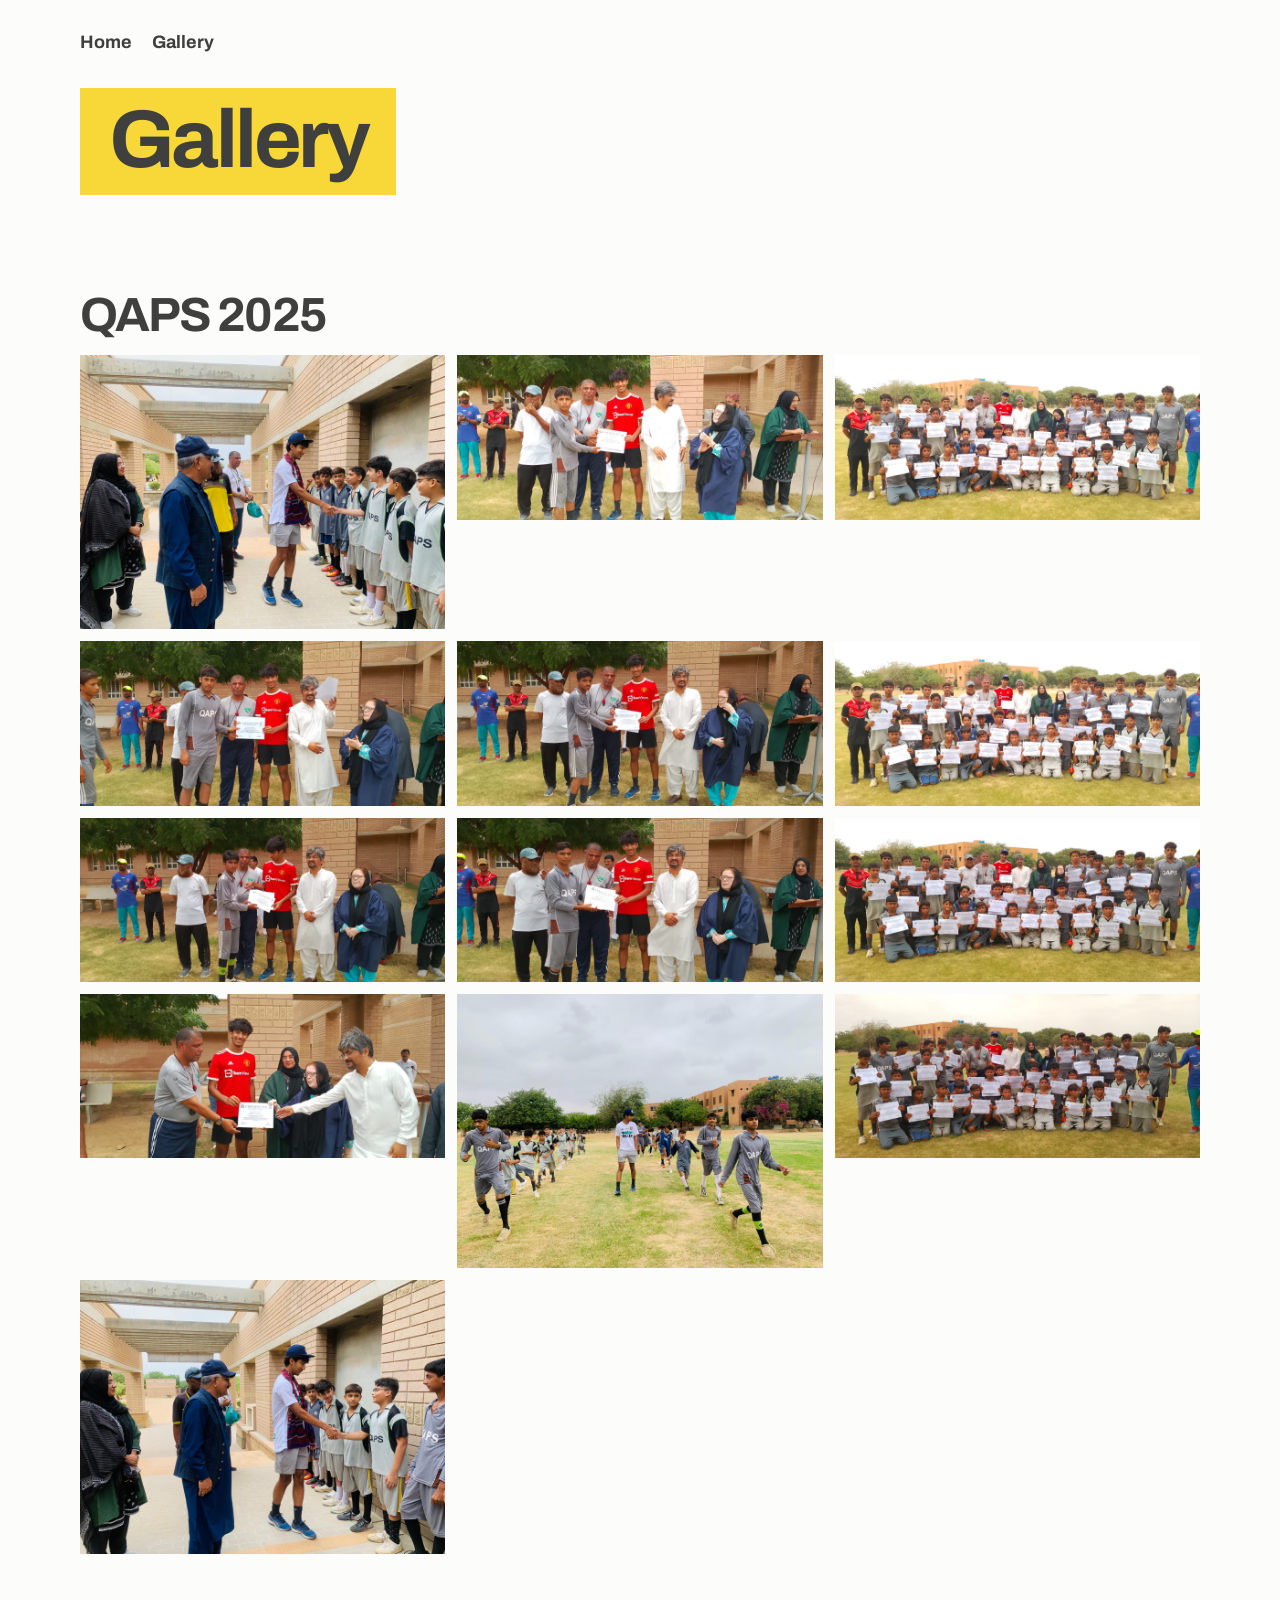
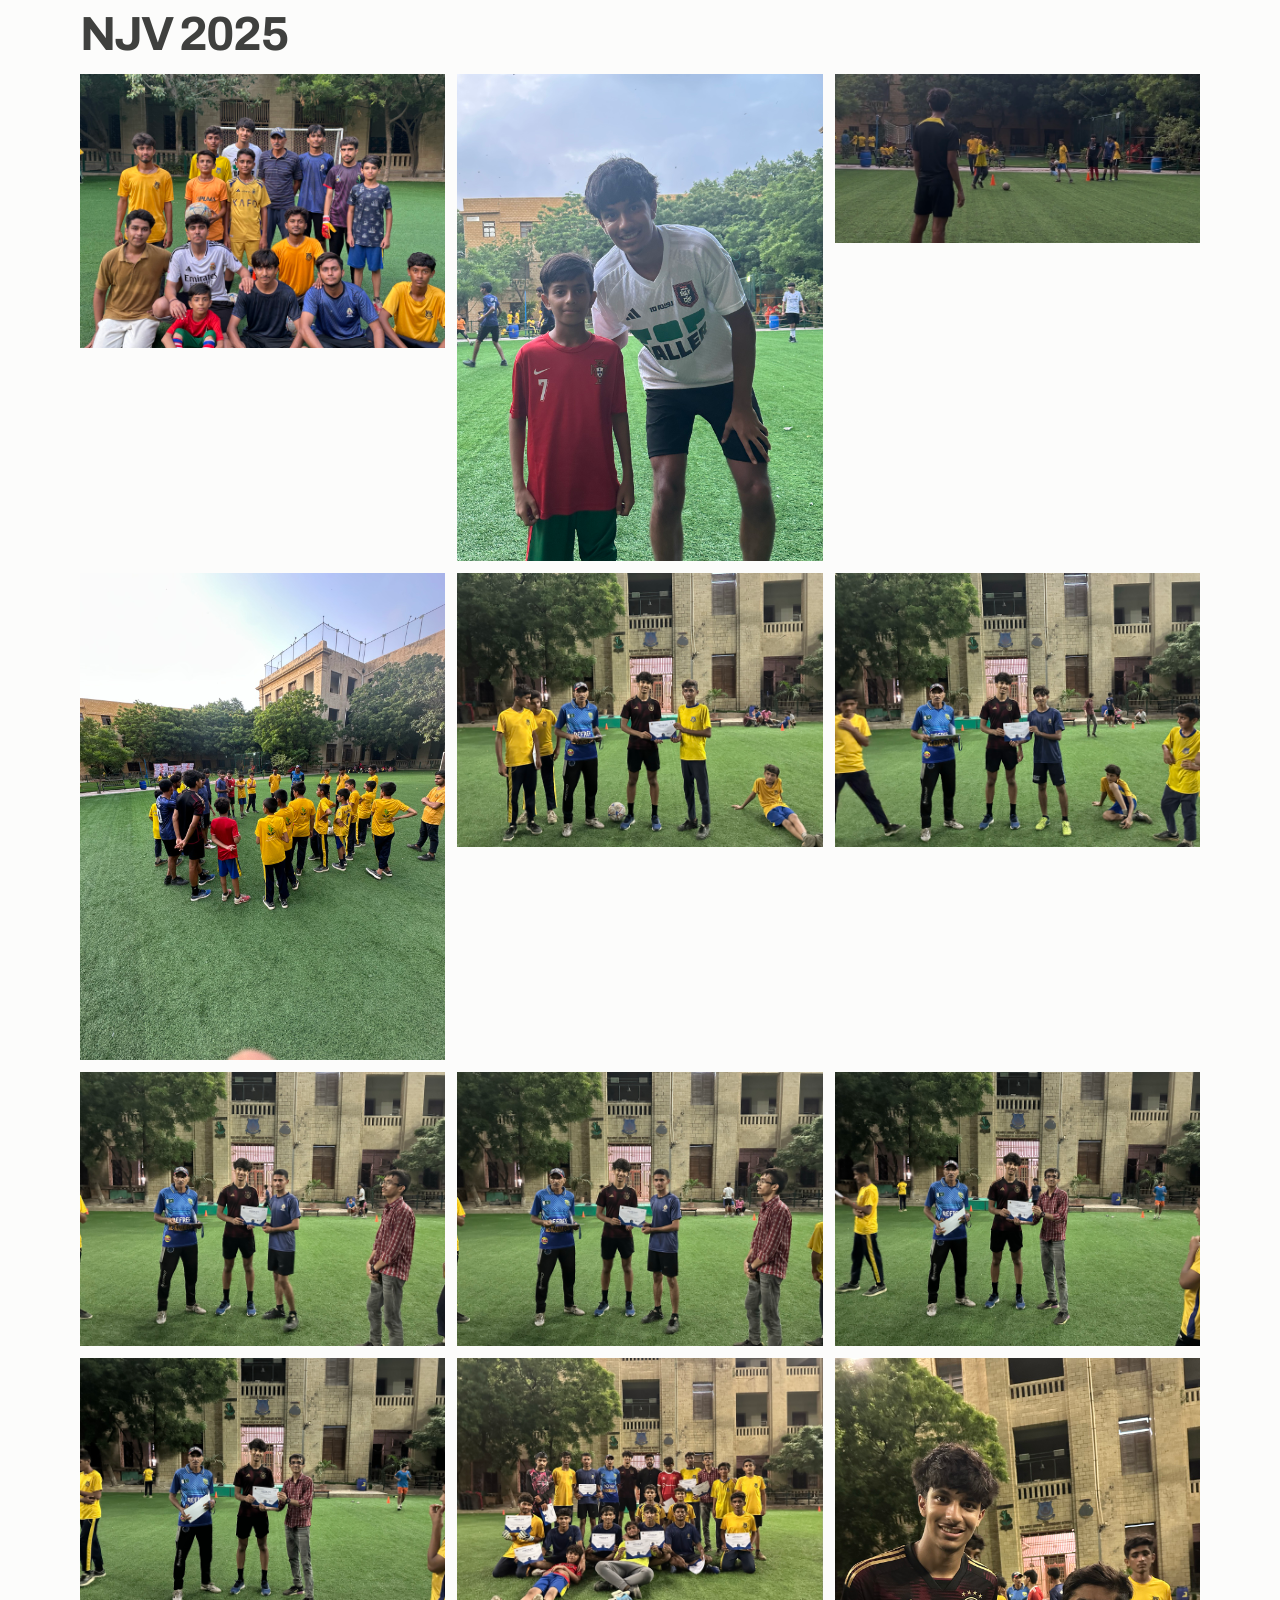
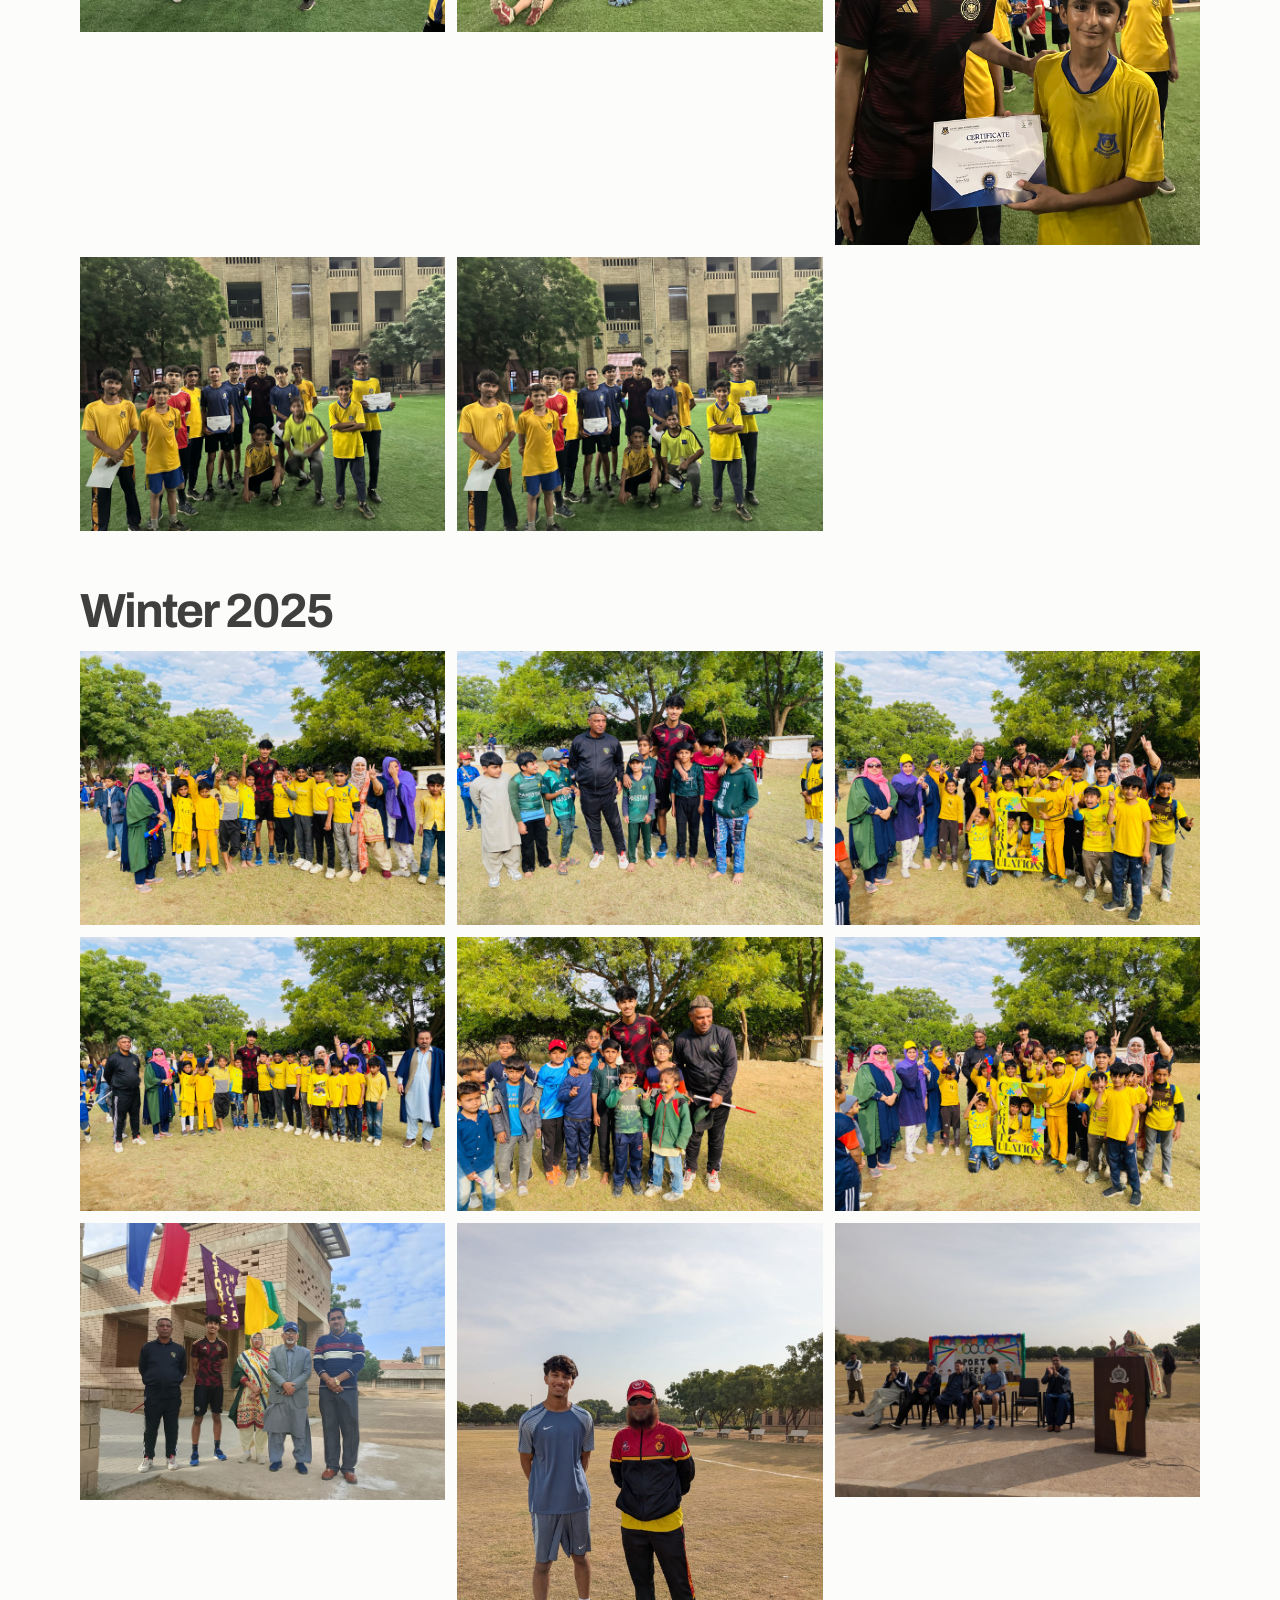
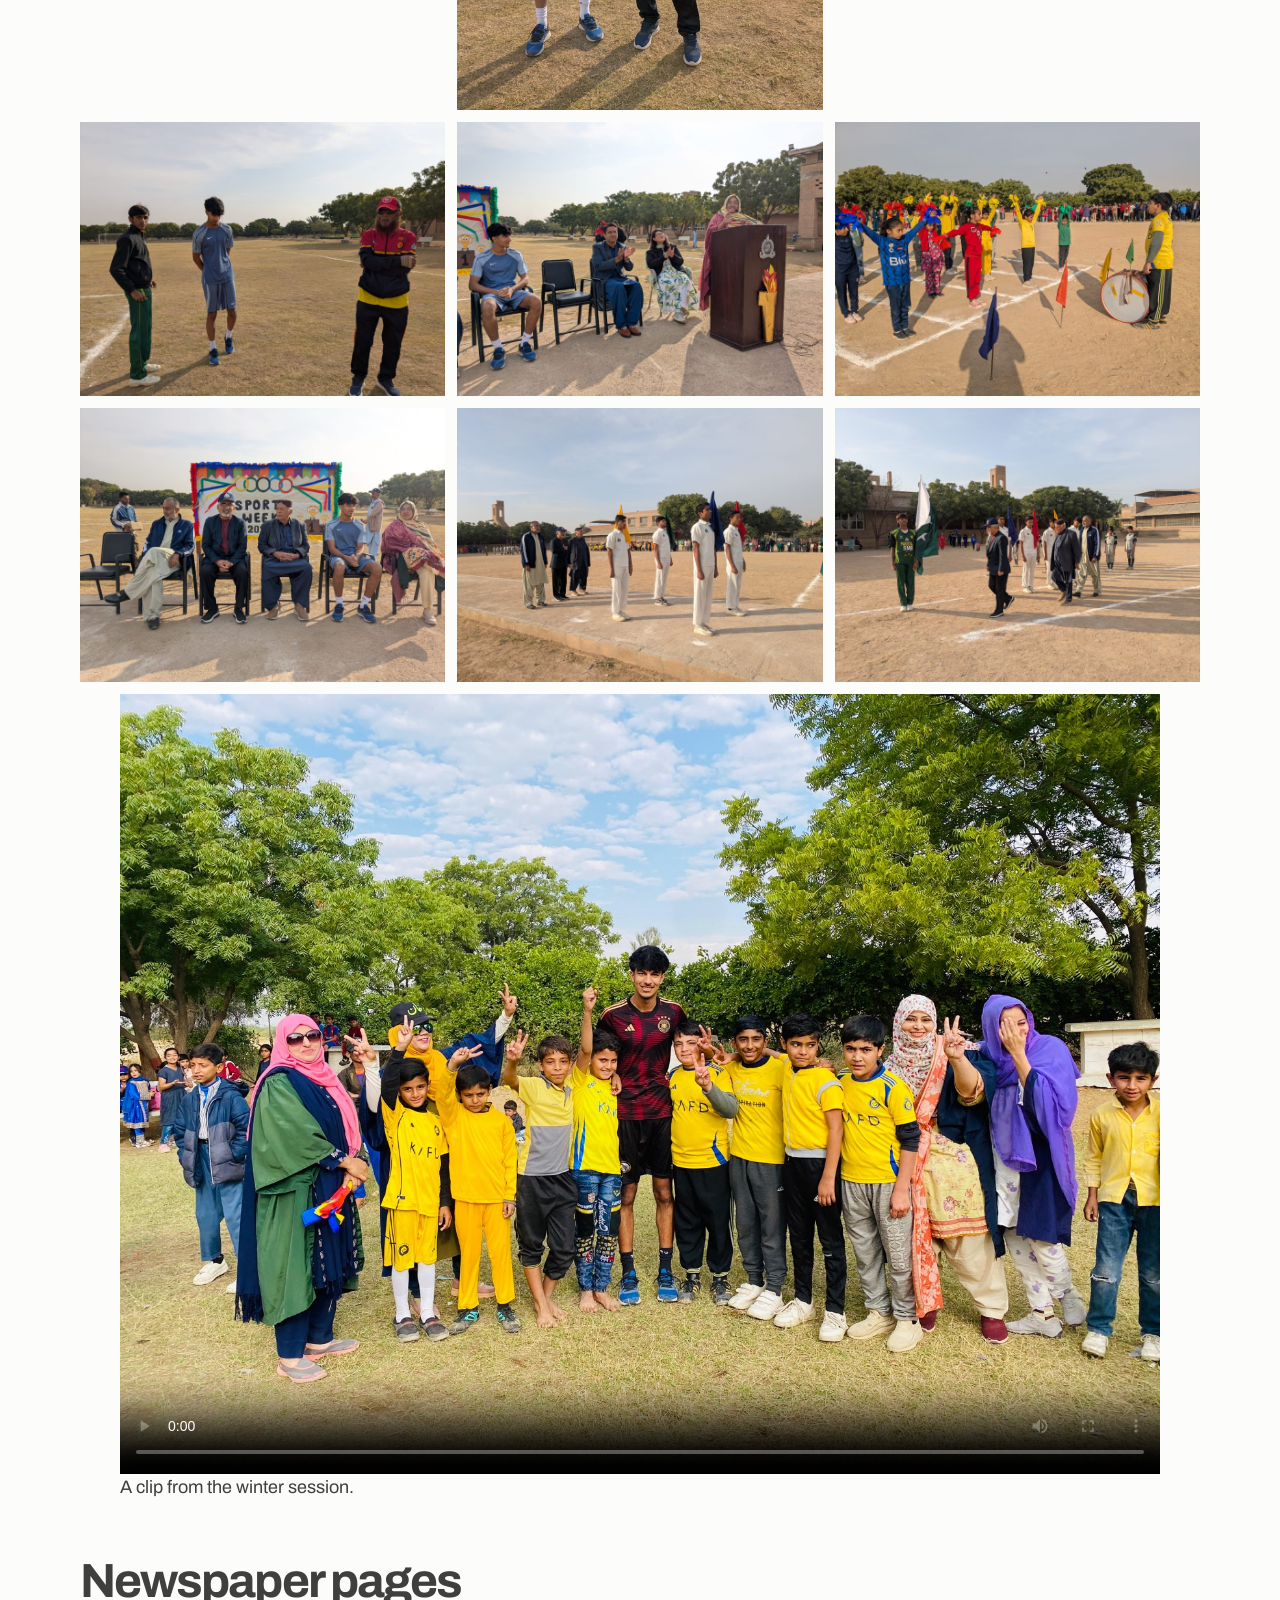
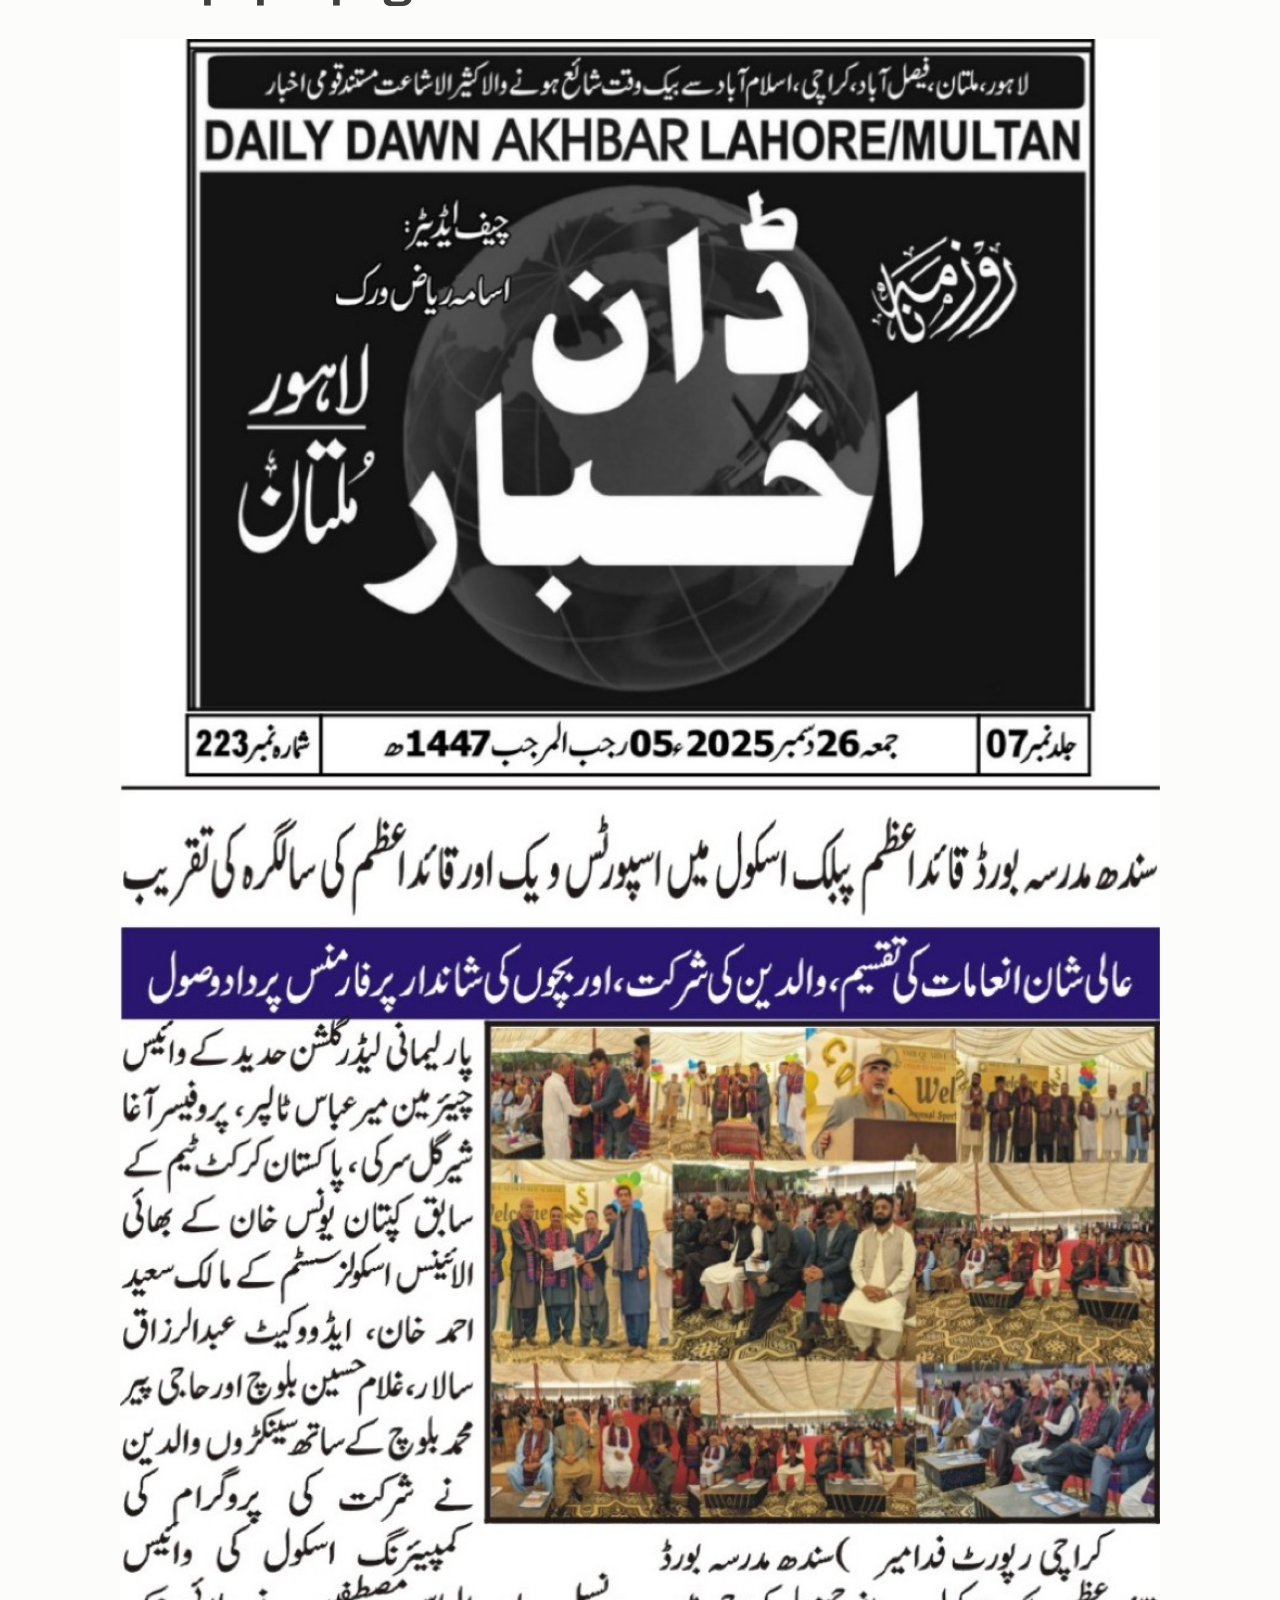
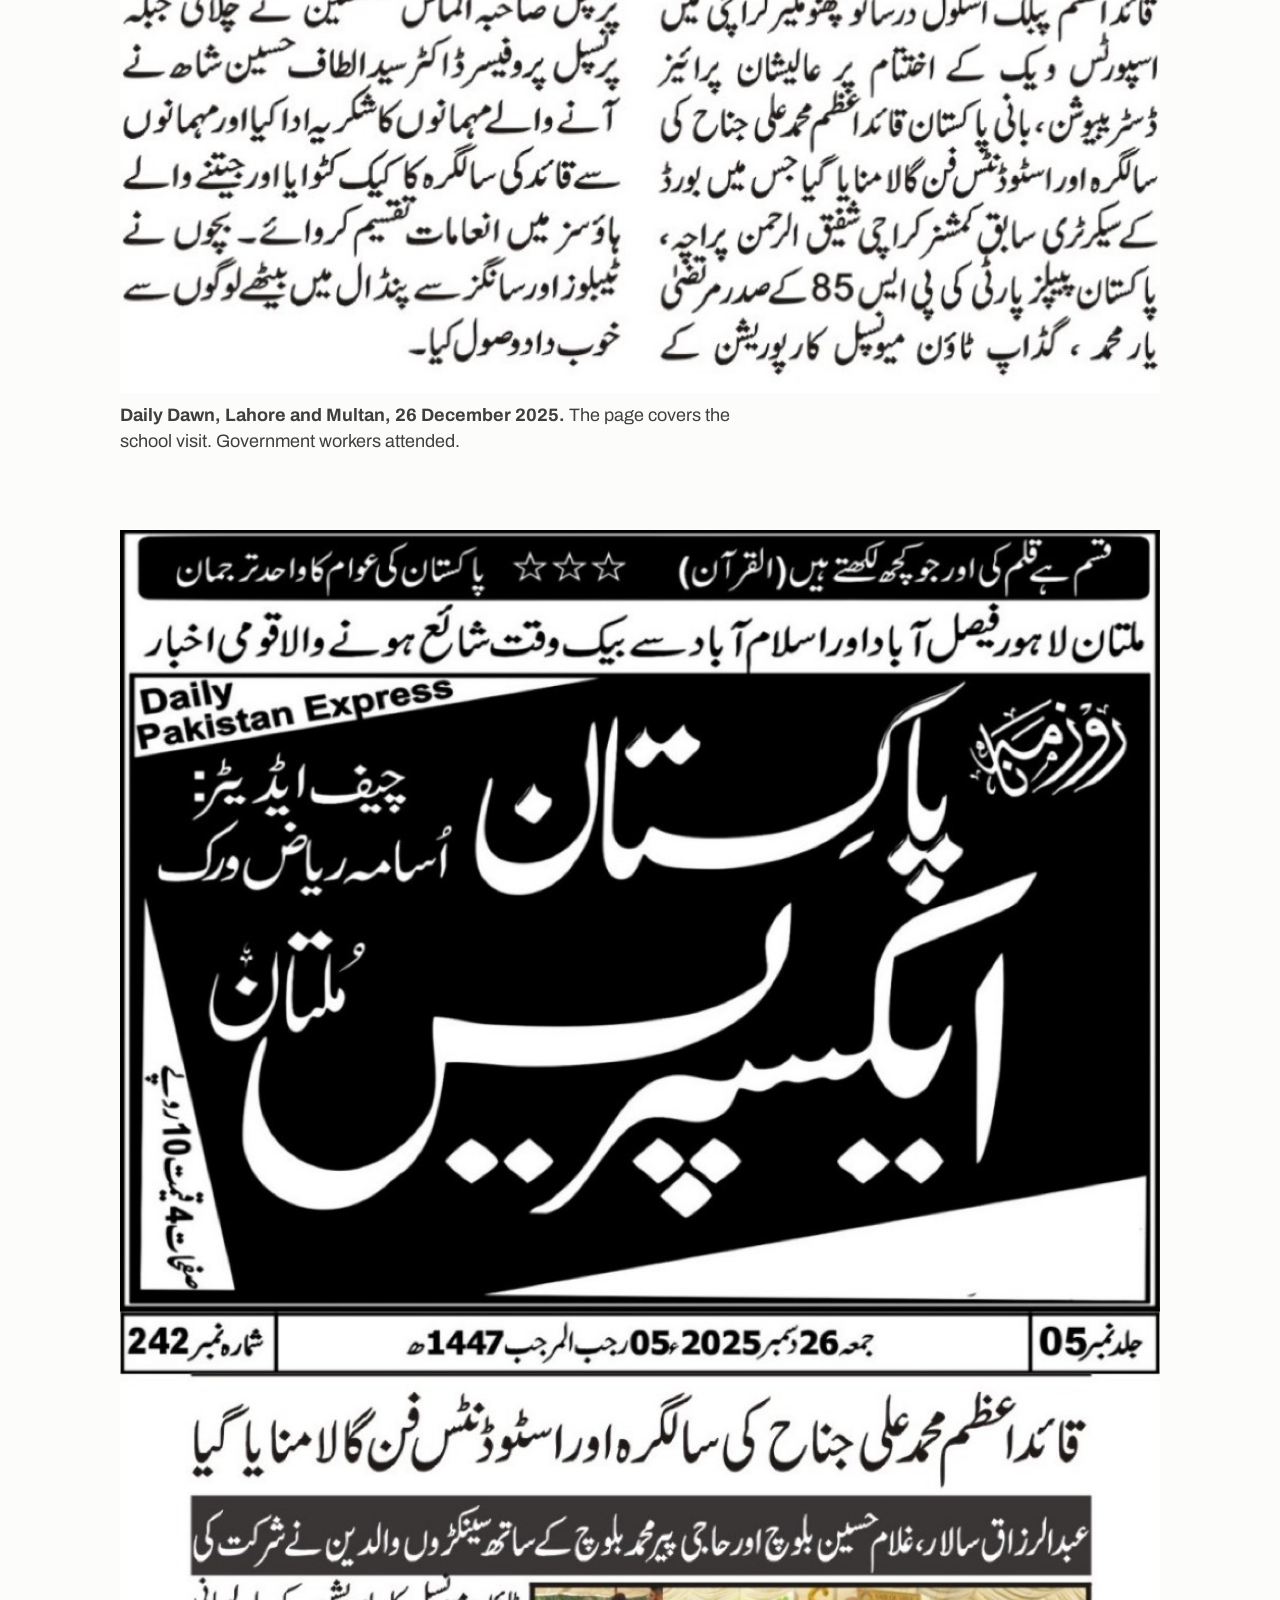
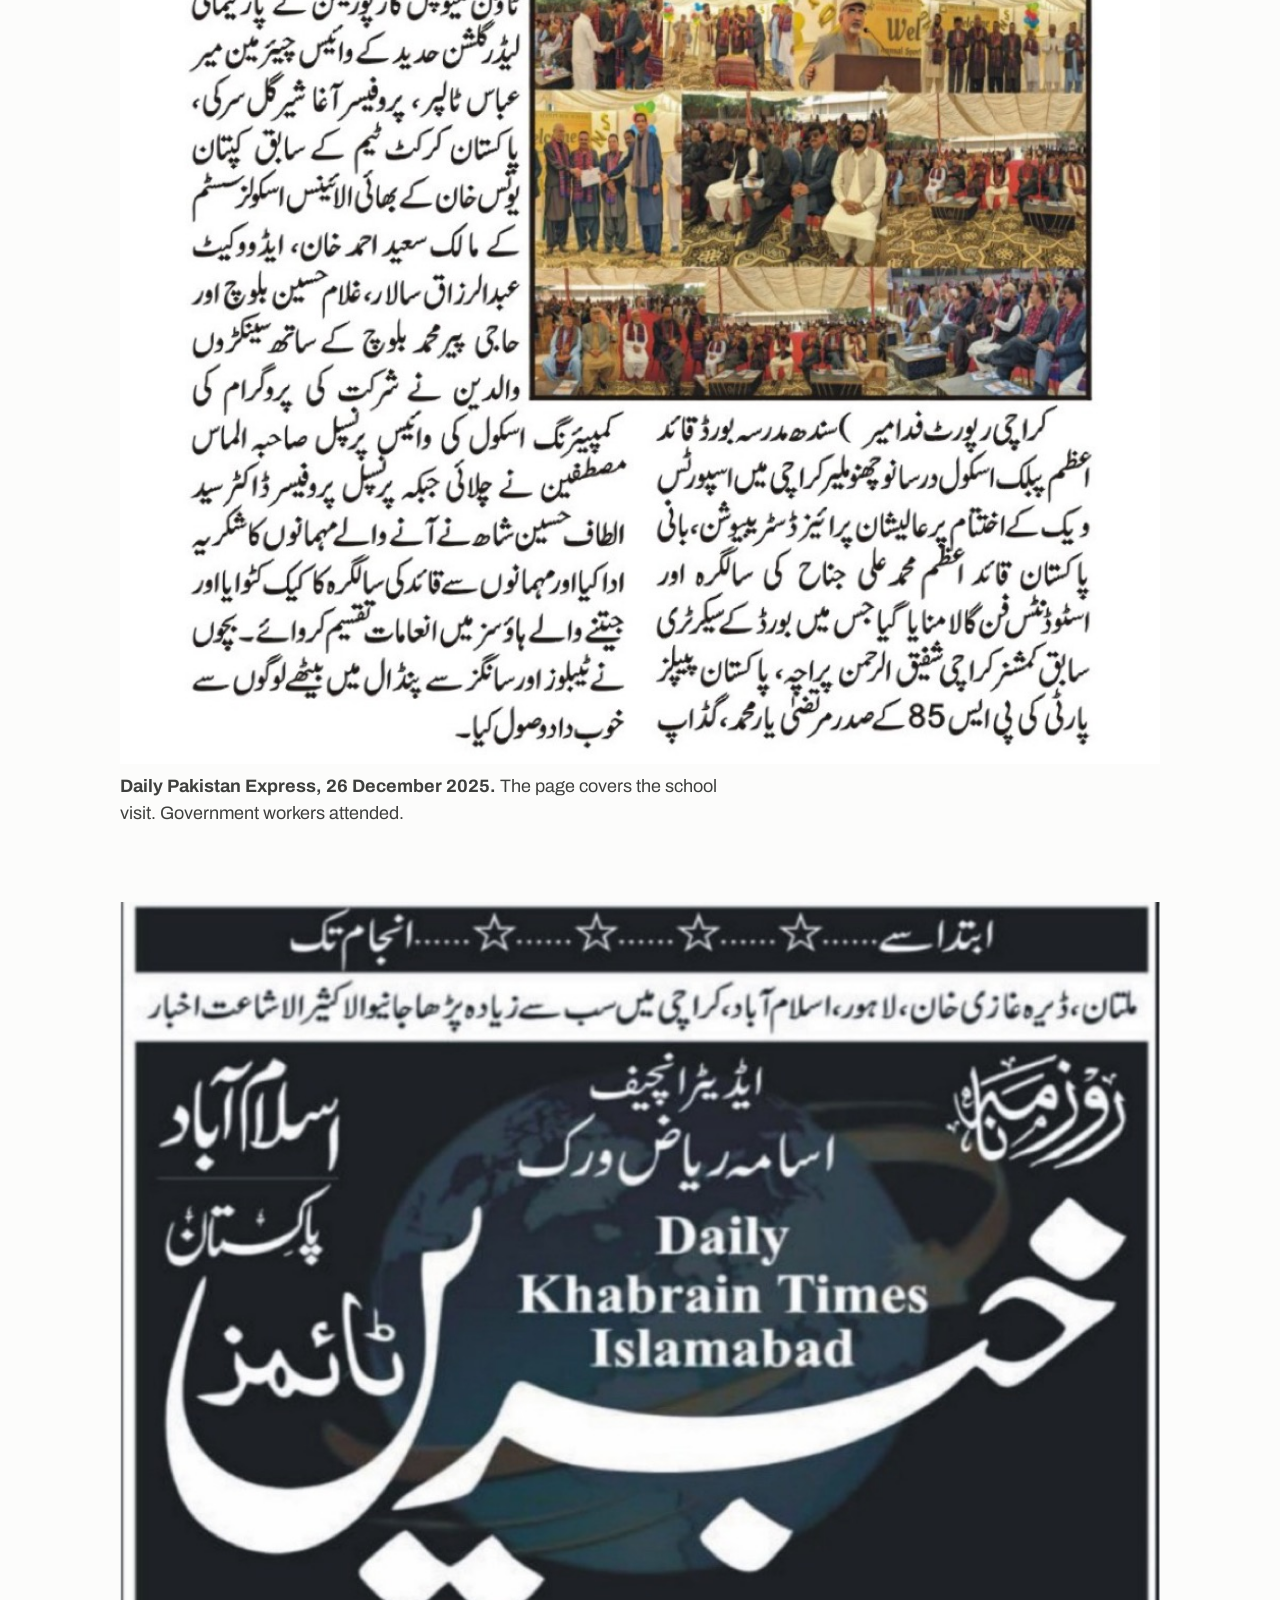
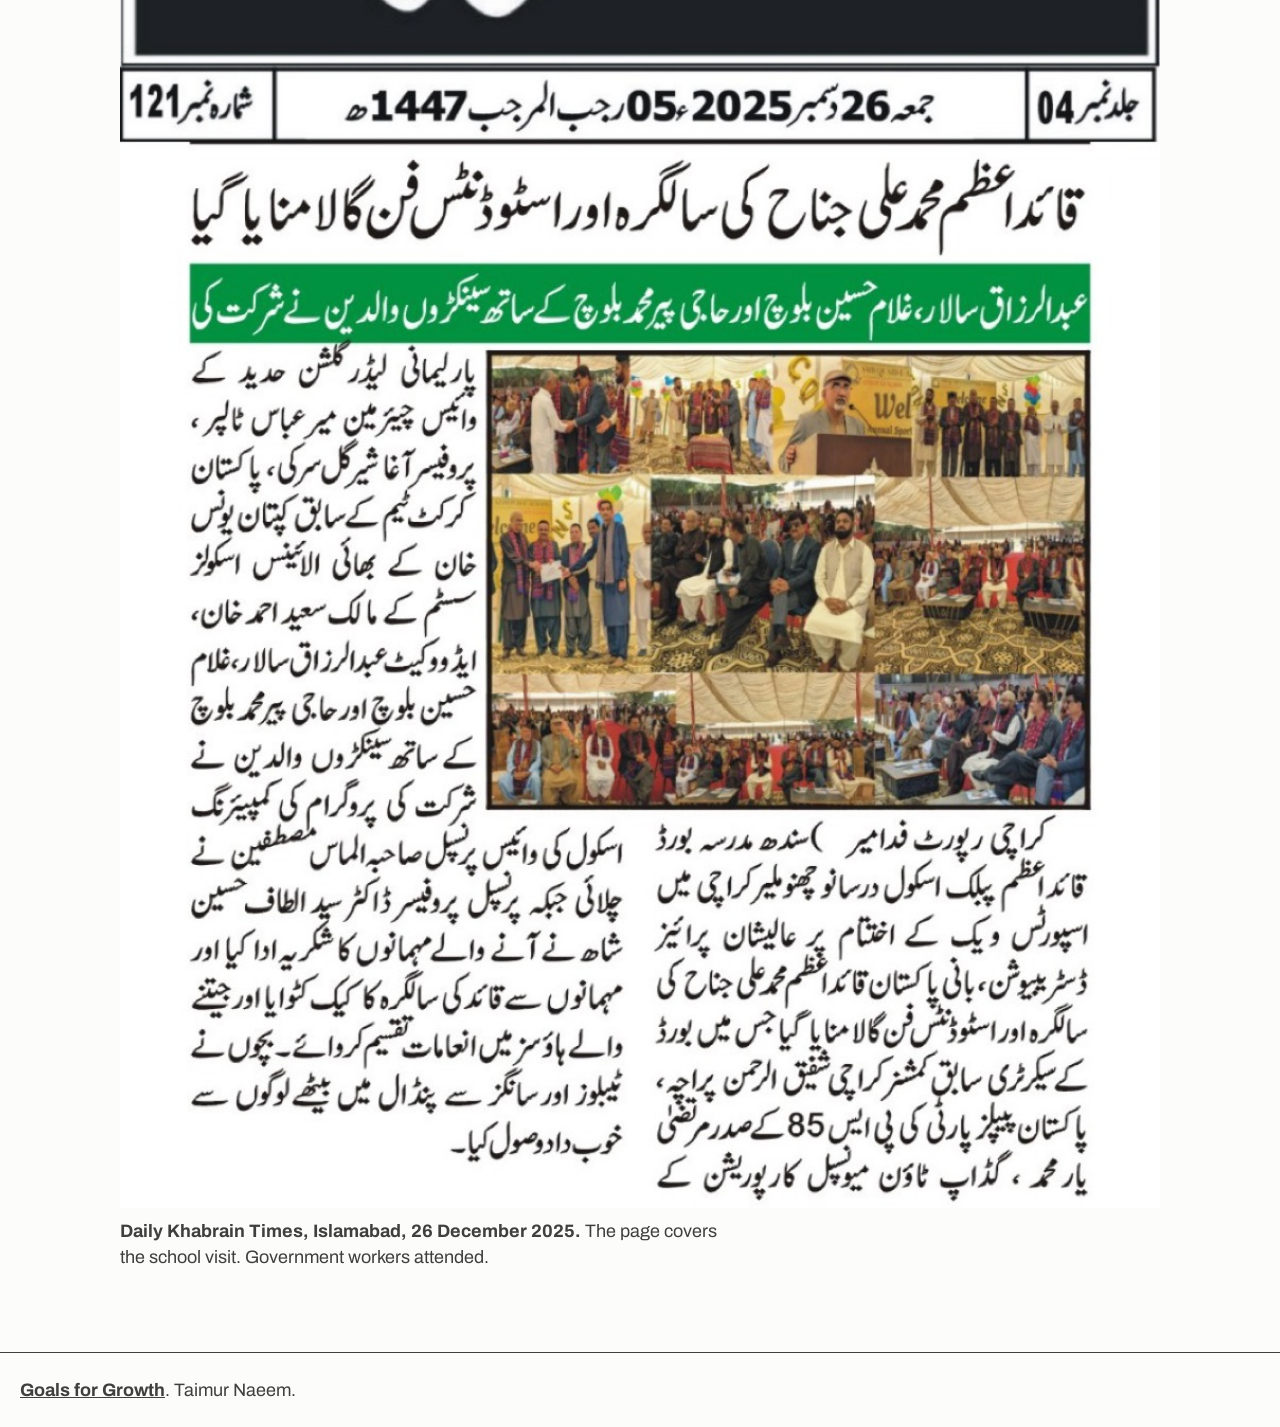
==== gallery/index.html @ 6f0dae23 "show the school weeks and the newspaper pages Co-authored-by: Cursor <cursoragent@cursor.com>" ====
<!DOCTYPE html>
<html lang="en">
<head>
  <meta charset="utf-8">
  <meta name="viewport" content="width=device-width, initial-scale=1, viewport-fit=cover">
  <title>School week photos | Goals for Growth</title>
  <meta name="description" content="Photos from Goals for Growth at QAPS, NJV, and the winter 2025 sessions, plus the Dawn, Express, and Khabrain Times pages.">
  <link rel="canonical" href="https://goalsforgrowth.site/gallery">
  <meta name="robots" content="max-image-preview:large, max-snippet:-1">
  <meta property="og:title" content="School week photos | Goals for Growth">
  <meta property="og:description" content="Photos from Goals for Growth at QAPS, NJV, and the winter 2025 sessions, plus the Dawn, Express, and Khabrain Times pages.">
  <meta property="og:url" content="https://goalsforgrowth.site/gallery">
  <meta property="og:type" content="website">
  <meta property="og:image" content="https://goalsforgrowth.site/media/og.jpg">
  <meta property="og:image:width" content="1200">
  <meta property="og:image:height" content="630">
  <meta name="twitter:card" content="summary_large_image">
  <meta name="twitter:title" content="School week photos | Goals for Growth">
  <meta name="twitter:description" content="Photos from Goals for Growth at QAPS, NJV, and the winter 2025 sessions, plus the Dawn, Express, and Khabrain Times pages.">
  <meta name="twitter:image" content="https://goalsforgrowth.site/media/og.jpg">
  <link rel="icon" href="/favicon.ico" sizes="32x32">
  <link rel="apple-touch-icon" href="/apple-touch-icon.png">
  <link rel="preload" href="/fonts/archivo-700.woff2" as="font" type="font/woff2" crossorigin>
  <link rel="stylesheet" href="/css/site.css">
  <script type="application/ld+json">
  {
    "@context": "https://schema.org",
    "@graph": [
      {
        "@type": "WebSite",
        "@id": "https://goalsforgrowth.site/#website",
        "name": "Goals for Growth",
        "alternateName": ["GFG", "Goals for Growth football"],
        "url": "https://goalsforgrowth.site/",
        "description": "Goals for Growth is Taimur Naeem's football weeks for children aged 8 to 12 in two public schools, with 300+ kids coached and newspaper coverage."
      },
      {
        "@type": "WebPage",
        "@id": "https://goalsforgrowth.site/gallery#page",
        "url": "https://goalsforgrowth.site/gallery",
        "name": "School week photos | Goals for Growth",
        "description": "Photos from Goals for Growth at QAPS, NJV, and the winter 2025 sessions, plus the Dawn, Express, and Khabrain Times pages.",
        "isPartOf": { "@id": "https://goalsforgrowth.site/#website" }
      },
      {
        "@type": "BreadcrumbList",
        "itemListElement": [
          { "@type": "ListItem", "position": 1, "name": "Goals for Growth", "item": "https://goalsforgrowth.site/" },
          { "@type": "ListItem", "position": 2, "name": "School week photos", "item": "https://goalsforgrowth.site/gallery" }
        ]
      }
    ]
  }
  </script>
</head>
<body>
  <main class="page">
    <nav class="page-nav" aria-label="Pages">
      <a href="/">Home</a>
      <a href="/gallery">Gallery</a>
    </nav>
    <h1 class="display">Gallery</h1>
    <section class="group">
      <h2>QAPS 2025</h2>
      <ul class="shots">
        <li><a href="/media/qaps/qaps-01.jpg"><img src="/media/qaps/qaps-01.jpg" width="1600" height="1200" alt="QAPS students during the 2025 football week."></a></li>
<li><a href="/media/qaps/qaps-02.jpg"><img src="/media/qaps/qaps-02.jpg" width="1600" height="720" alt="QAPS students during the 2025 football week."></a></li>
<li><a href="/media/qaps/qaps-03.jpg"><img src="/media/qaps/qaps-03.jpg" width="1600" height="720" alt="QAPS students during the 2025 football week."></a></li>
<li><a href="/media/qaps/qaps-04.jpg"><img src="/media/qaps/qaps-04.jpg" width="1600" height="720" alt="QAPS students during the 2025 football week."></a></li>
<li><a href="/media/qaps/qaps-05.jpg"><img src="/media/qaps/qaps-05.jpg" width="1600" height="720" alt="QAPS students during the 2025 football week."></a></li>
<li><a href="/media/qaps/qaps-06.jpg"><img src="/media/qaps/qaps-06.jpg" width="1600" height="720" alt="QAPS students during the 2025 football week."></a></li>
<li><a href="/media/qaps/qaps-07.jpg"><img src="/media/qaps/qaps-07.jpg" width="1600" height="720" alt="QAPS students during the 2025 football week."></a></li>
<li><a href="/media/qaps/qaps-08.jpg"><img src="/media/qaps/qaps-08.jpg" width="1600" height="720" alt="QAPS students during the 2025 football week."></a></li>
<li><a href="/media/qaps/qaps-09.jpg"><img src="/media/qaps/qaps-09.jpg" width="1600" height="720" alt="QAPS students during the 2025 football week."></a></li>
<li><a href="/media/qaps/qaps-10.jpg"><img src="/media/qaps/qaps-10.jpg" width="1600" height="720" alt="QAPS students during the 2025 football week."></a></li>
<li><a href="/media/qaps/qaps-11.jpg"><img src="/media/qaps/qaps-11.jpg" width="1600" height="1200" alt="QAPS students during the 2025 football week."></a></li>
<li><a href="/media/qaps/qaps-12.jpg"><img src="/media/qaps/qaps-12.jpg" width="1600" height="720" alt="QAPS students during the 2025 football week."></a></li>
<li><a href="/media/qaps/qaps-13.jpg"><img src="/media/qaps/qaps-13.jpg" width="1600" height="1200" alt="QAPS students during the 2025 football week."></a></li>
      </ul>
    </section>
    <section class="group">
      <h2>NJV 2025</h2>
      <ul class="shots">
        <li><a href="/media/njv/njv-01.jpg"><img src="/media/njv/njv-01.jpg" width="1600" height="1200" alt="A drill on the NJV school pitch in 2025."></a></li>
<li><a href="/media/njv/njv-02.jpg"><img src="/media/njv/njv-02.jpg" width="1600" height="1200" alt="A drill on the NJV school pitch in 2025."></a></li>
<li><a href="/media/njv/njv-03.jpg"><img src="/media/njv/njv-03.jpg" width="1600" height="738" alt="A drill on the NJV school pitch in 2025."></a></li>
<li><a href="/media/njv/njv-04.jpg"><img src="/media/njv/njv-04.jpg" width="1600" height="1200" alt="A drill on the NJV school pitch in 2025."></a></li>
<li><a href="/media/njv/njv-05.jpg"><img src="/media/njv/njv-05.jpg" width="1600" height="1200" alt="A drill on the NJV school pitch in 2025."></a></li>
<li><a href="/media/njv/njv-06.jpg"><img src="/media/njv/njv-06.jpg" width="1600" height="1200" alt="A drill on the NJV school pitch in 2025."></a></li>
<li><a href="/media/njv/njv-07.jpg"><img src="/media/njv/njv-07.jpg" width="1600" height="1200" alt="A drill on the NJV school pitch in 2025."></a></li>
<li><a href="/media/njv/njv-08.jpg"><img src="/media/njv/njv-08.jpg" width="1600" height="1200" alt="A drill on the NJV school pitch in 2025."></a></li>
<li><a href="/media/njv/njv-09.jpg"><img src="/media/njv/njv-09.jpg" width="1600" height="1200" alt="A drill on the NJV school pitch in 2025."></a></li>
<li><a href="/media/njv/njv-10.jpg"><img src="/media/njv/njv-10.jpg" width="1600" height="1200" alt="A drill on the NJV school pitch in 2025."></a></li>
<li><a href="/media/njv/njv-11.jpg"><img src="/media/njv/njv-11.jpg" width="1600" height="1199" alt="A drill on the NJV school pitch in 2025."></a></li>
<li><a href="/media/njv/njv-12.jpg"><img src="/media/njv/njv-12.jpg" width="1600" height="1200" alt="A drill on the NJV school pitch in 2025."></a></li>
<li><a href="/media/njv/njv-13.jpg"><img src="/media/njv/njv-13.jpg" width="1600" height="1200" alt="A drill on the NJV school pitch in 2025."></a></li>
<li><a href="/media/njv/njv-14.jpg"><img src="/media/njv/njv-14.jpg" width="1600" height="1200" alt="A drill on the NJV school pitch in 2025."></a></li>
      </ul>
    </section>
    <section class="group">
      <h2>Winter 2025</h2>
      <ul class="shots">
        <li><a href="/media/winter/winter-01.jpg"><img src="/media/winter/winter-01.jpg" width="1600" height="1200" alt="Children and coaches at the winter 2025 session."></a></li>
<li><a href="/media/winter/winter-02.jpg"><img src="/media/winter/winter-02.jpg" width="1600" height="1200" alt="Children and coaches at the winter 2025 session."></a></li>
<li><a href="/media/winter/winter-03.jpg"><img src="/media/winter/winter-03.jpg" width="1600" height="1200" alt="Children and coaches at the winter 2025 session."></a></li>
<li><a href="/media/winter/winter-04.jpg"><img src="/media/winter/winter-04.jpg" width="1600" height="1200" alt="Children and coaches at the winter 2025 session."></a></li>
<li><a href="/media/winter/winter-05.jpg"><img src="/media/winter/winter-05.jpg" width="1600" height="1200" alt="Children and coaches at the winter 2025 session."></a></li>
<li><a href="/media/winter/winter-06.jpg"><img src="/media/winter/winter-06.jpg" width="1600" height="1200" alt="Children and coaches at the winter 2025 session."></a></li>
<li><a href="/media/winter/winter-07.jpg"><img src="/media/winter/winter-07.jpg" width="1600" height="1210" alt="Children and coaches at the winter 2025 session."></a></li>
<li><a href="/media/winter/winter-08.jpg"><img src="/media/winter/winter-08.jpg" width="1200" height="1600" alt="Children and coaches at the winter 2025 session."></a></li>
<li><a href="/media/winter/winter-09.jpg"><img src="/media/winter/winter-09.jpg" width="1600" height="1200" alt="Children and coaches at the winter 2025 session."></a></li>
<li><a href="/media/winter/winter-10.jpg"><img src="/media/winter/winter-10.jpg" width="1600" height="1200" alt="Children and coaches at the winter 2025 session."></a></li>
<li><a href="/media/winter/winter-11.jpg"><img src="/media/winter/winter-11.jpg" width="1600" height="1200" alt="Children and coaches at the winter 2025 session."></a></li>
<li><a href="/media/winter/winter-12.jpg"><img src="/media/winter/winter-12.jpg" width="1600" height="1200" alt="Children and coaches at the winter 2025 session."></a></li>
<li><a href="/media/winter/winter-13.jpg"><img src="/media/winter/winter-13.jpg" width="1600" height="1200" alt="Children and coaches at the winter 2025 session."></a></li>
<li><a href="/media/winter/winter-14.jpg"><img src="/media/winter/winter-14.jpg" width="1600" height="1200" alt="Children and coaches at the winter 2025 session."></a></li>
<li><a href="/media/winter/winter-15.jpg"><img src="/media/winter/winter-15.jpg" width="1600" height="1200" alt="Children and coaches at the winter 2025 session."></a></li>
      </ul>
      <figure class="clip">
        <video controls playsinline preload="metadata" width="960" height="720" poster="/media/winter/winter-01.jpg">
          <source src="/media/winter/session.mp4" type="video/mp4">
        </video>
        <figcaption>A clip from the winter session.</figcaption>
      </figure>
    </section>
    <section class="group">
      <h2>Newspaper pages</h2>
      <ul class="press">
        <li>
        <figure>
          <img src="/media/winter/press-dawn.jpg" width="958" height="1800" alt="Daily Dawn, Lahore and Multan, 26 December 2025.">
          <figcaption><strong>Daily Dawn, Lahore and Multan, 26 December 2025.</strong> The page covers the school visit. Government workers attended.</figcaption>
        </figure>
      </li><li>
        <figure>
          <img src="/media/winter/press-express.jpg" width="1021" height="1800" alt="Daily Pakistan Express, 26 December 2025.">
          <figcaption><strong>Daily Pakistan Express, 26 December 2025.</strong> The page covers the school visit. Government workers attended.</figcaption>
        </figure>
      </li><li>
        <figure>
          <img src="/media/winter/press-khabrain.jpg" width="982" height="1800" alt="Daily Khabrain Times, Islamabad, 26 December 2025.">
          <figcaption><strong>Daily Khabrain Times, Islamabad, 26 December 2025.</strong> The page covers the school visit. Government workers attended.</figcaption>
        </figure>
      </li>
      </ul>
    </section>
  </main>
  <footer class="site-foot">
    <p><a href="/">Goals for Growth</a>. Taimur Naeem.</p>
  </footer>
  <script src="/vendor/gsap.min.js"></script>
  <script src="/vendor/ScrollTrigger.min.js"></script>
  <script src="/js/motion.js"></script>
</body>
</html>
---- css/site.css ----
@font-face {
  font-family: Archivo;
  src: url("/fonts/archivo-400.woff2") format("woff2");
  font-weight: 400;
  font-style: normal;
  font-display: swap;
}

@font-face {
  font-family: Archivo;
  src: url("/fonts/archivo-700.woff2") format("woff2");
  font-weight: 700;
  font-style: normal;
  font-display: swap;
}

:root {
  --green: #4bb84a;
  --red: #cd2813;
  --gold: #f8d838;
  --ink: #3f403e;
  --paper: #fcfcfb;
  color-scheme: light;
}

* { box-sizing: border-box; }

html { scrollbar-color: var(--green) var(--paper); }

body {
  margin: 0;
  background: var(--paper);
  color: var(--ink);
  font-family: Archivo, sans-serif;
  font-size: 1.125rem;
  line-height: 1.45;
}

::selection { background: var(--gold); color: var(--ink); }

:focus-visible {
  outline: 2px solid var(--ink);
  outline-offset: 3px;
}

a { color: inherit; }

@media (hover: hover) and (pointer: fine) {
  a:hover { text-decoration-thickness: 2px; }
  a:active { transform: translateY(1px); }
}

.hero {
  position: relative;
  min-height: 72svh;
  display: grid;
  place-items: end center;
  padding: max(1.5rem, env(safe-area-inset-top)) 1.25rem 8vh;
  background: var(--green);
  overflow: hidden;
}

.hero video {
  position: absolute;
  inset: 0;
  width: 100%;
  height: 100%;
  object-fit: cover;
}

.display {
  position: relative;
  z-index: 1;
  margin: 0;
  max-width: 100%;
  background: var(--gold);
  color: var(--ink);
  font-size: clamp(2.6rem, 6.4vw, 5.25rem);
  font-weight: 700;
  line-height: 0.95;
  letter-spacing: -0.04em;
  text-align: center;
  padding: 0.16em 0.35em 0.2em;
}

.plate {
  width: min(1120px, calc(100% - 2rem));
  margin: 0 auto;
  padding: 2.75rem 0 5rem;
}

.frame {
  position: relative;
  margin: 0 1.5rem;
}

.frame img {
  display: block;
  width: 100%;
  height: auto;
}

.plate-nav {
  position: absolute;
  top: 3.5%;
  left: 3.5%;
  display: flex;
  gap: 1.35rem;
  align-items: center;
  min-height: 44px;
  padding: 0.35rem 1.35rem;
  background: var(--green);
}

.plate-nav a {
  color: var(--ink);
  font-weight: 700;
  font-size: 1.2rem;
  text-decoration: none;
  min-height: 44px;
  display: inline-flex;
  align-items: center;
}

.plate-nav a:hover { text-decoration: underline; text-underline-offset: 0.18em; }

.bar-red {
  position: absolute;
  top: 4.2%;
  right: 3%;
  width: 24%;
  height: 2.35rem;
  background: var(--red);
}

.tick {
  position: absolute;
  display: block;
}

.tick-red {
  left: -14px;
  top: 46%;
  width: 16px;
  height: 16px;
  background: var(--red);
}

.tick-gold {
  left: -16px;
  top: 54%;
  width: 15px;
  height: 68px;
  background: var(--gold);
}

.tick-gold-right {
  right: -14px;
  top: 30%;
  width: 15px;
  height: 56px;
  background: var(--gold);
}

.tick-green {
  right: -20px;
  bottom: 24%;
  width: 58px;
  height: 18px;
  background: var(--green);
}

.plate-title {
  position: absolute;
  left: 3%;
  right: 3%;
  bottom: 6%;
  margin: 0;
  background: var(--gold);
  color: var(--ink);
  font-size: clamp(2.2rem, 5.6vw, 4.75rem);
  font-weight: 700;
  line-height: 0.95;
  letter-spacing: -0.04em;
  text-align: center;
  padding: 0.14em 0.2em 0.18em;
}

.days {
  display: grid;
  grid-template-columns: repeat(5, 1fr);
  gap: 0.85rem;
  list-style: none;
  margin: 1.35rem 0.4rem 0;
  padding: 0;
}

.days li {
  min-height: 64px;
  display: grid;
  place-items: center;
  padding: 0.4rem;
  font-weight: 700;
  font-size: 1.2rem;
  text-align: center;
}

.days .green { background: var(--green); color: var(--ink); }
.days .red { background: var(--red); color: var(--paper); }
.days .gold { background: var(--gold); color: var(--ink); }

.count {
  margin: 1.6rem 0 0;
  text-align: center;
  font-size: 1.2rem;
}

.facts {
  max-width: 62ch;
  margin: 1.25rem auto 0;
  text-align: left;
}

.site-foot {
  padding: 1.5rem 1.25rem max(1.5rem, env(safe-area-inset-bottom));
  border-top: 1px solid var(--ink);
}

.site-foot p { margin: 0; }

.site-foot a { font-weight: 700; }

.page {
  width: min(1120px, calc(100% - 2rem));
  margin: 0 auto;
  padding: max(1.25rem, env(safe-area-inset-top)) 0 4rem;
}

.page-nav {
  display: flex;
  gap: 1.25rem;
  align-items: center;
  min-height: 44px;
  margin-bottom: 1.5rem;
}

.page-nav a {
  font-weight: 700;
  text-decoration: none;
  min-height: 44px;
  display: inline-flex;
  align-items: center;
}

.page .display {
  display: inline-block;
  margin-bottom: 2.5rem;
}

.group { margin-top: 3.5rem; }

.group h2 {
  margin: 0 0 1rem;
  font-size: clamp(2rem, 4vw, 3rem);
  line-height: 1;
  letter-spacing: -0.04em;
}

.shots {
  display: grid;
  grid-template-columns: repeat(3, 1fr);
  gap: 0.75rem;
  list-style: none;
  margin: 0;
  padding: 0;
}

.shots a { display: block; }
.shots img { display: block; width: 100%; height: auto; }

.press { display: grid; gap: 2.5rem; margin: 0; padding: 0; list-style: none; }
.press img { display: block; width: 100%; height: auto; }
.press figcaption { margin-top: 0.6rem; max-width: 62ch; }

.clip {
  margin-top: 0.75rem;
}
.clip video { display: block; width: 100%; height: auto; background: var(--ink); }

@media (max-width: 800px) {
  .days { grid-template-columns: 1fr; }
  .shots { grid-template-columns: 1fr 1fr; }
  .tick-gold, .tick-gold-right { height: 40px; }
  .bar-red { height: 1.6rem; }
  .plate-nav { gap: 0.8rem; padding-inline: 0.8rem; }
}

@media (max-width: 520px) {
  .shots { grid-template-columns: 1fr; }
  .frame { margin-inline: 0.75rem; }
  .tick { display: none; }
}
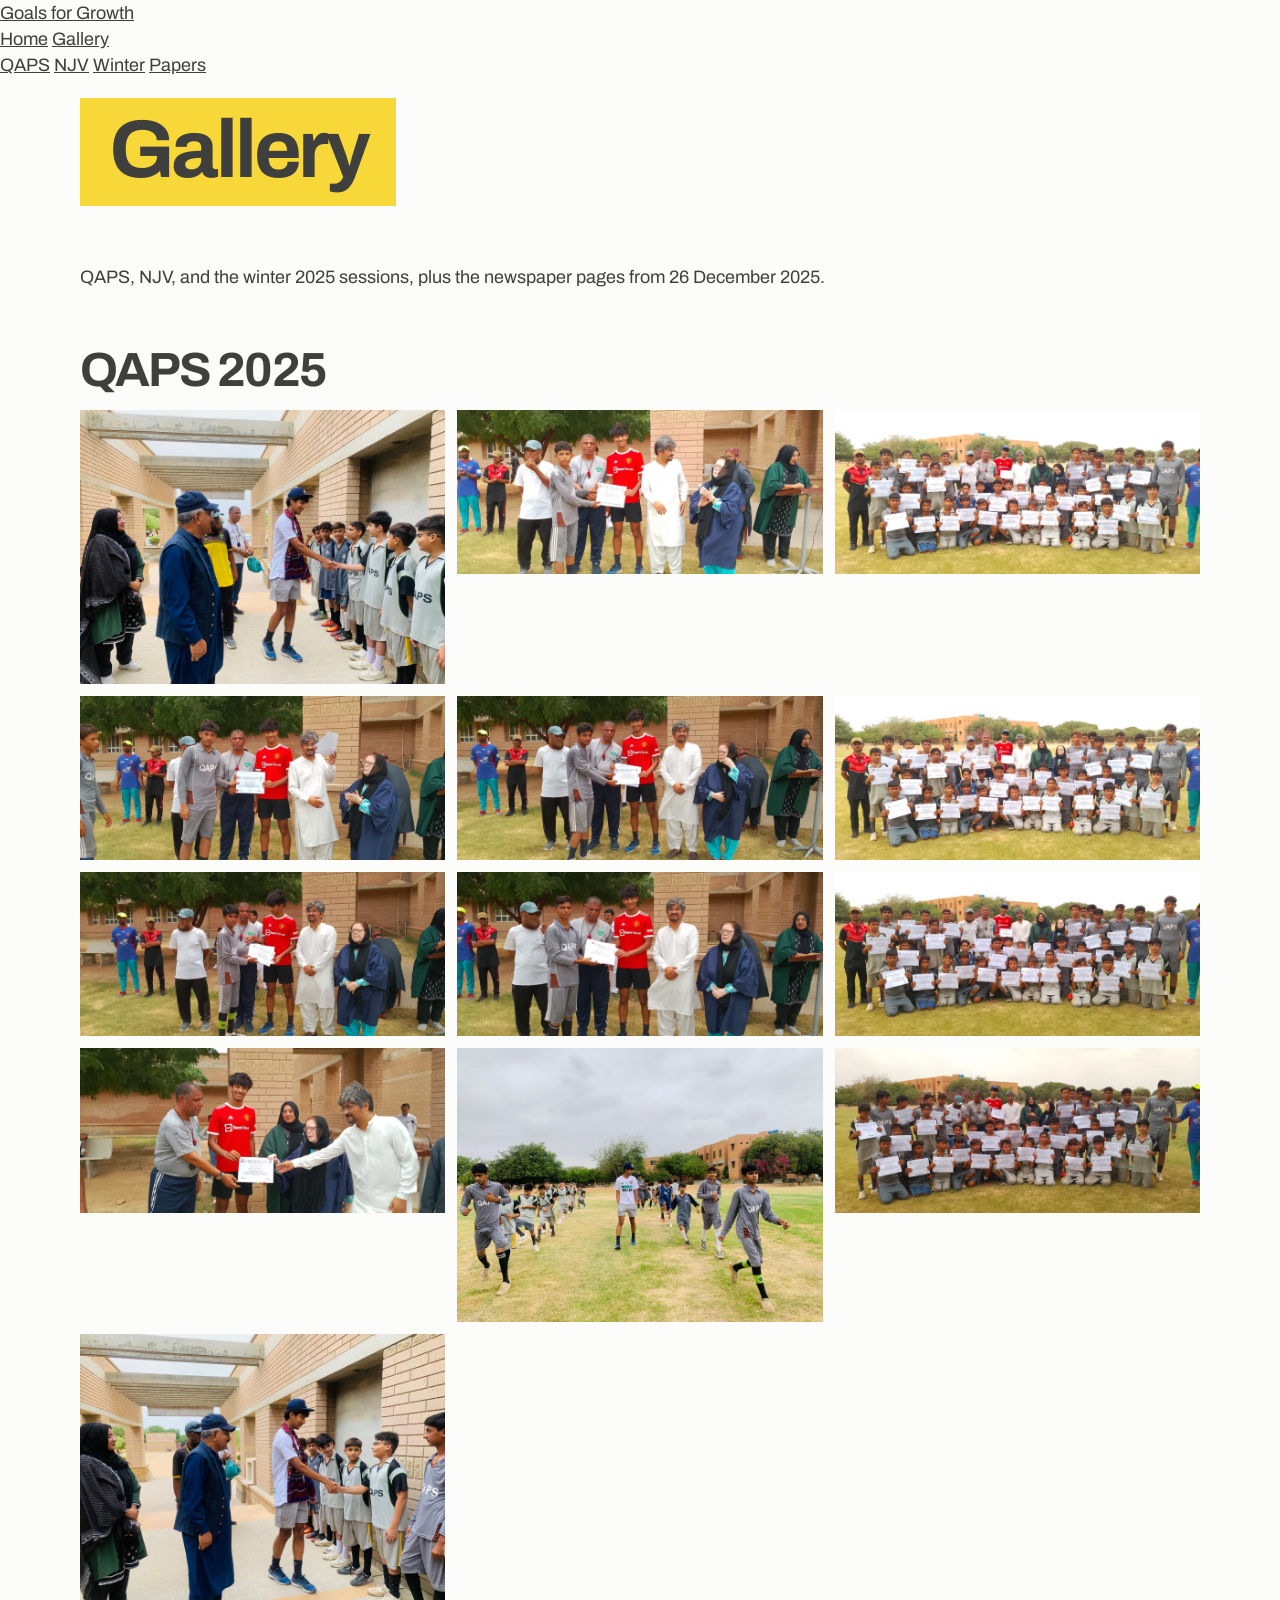
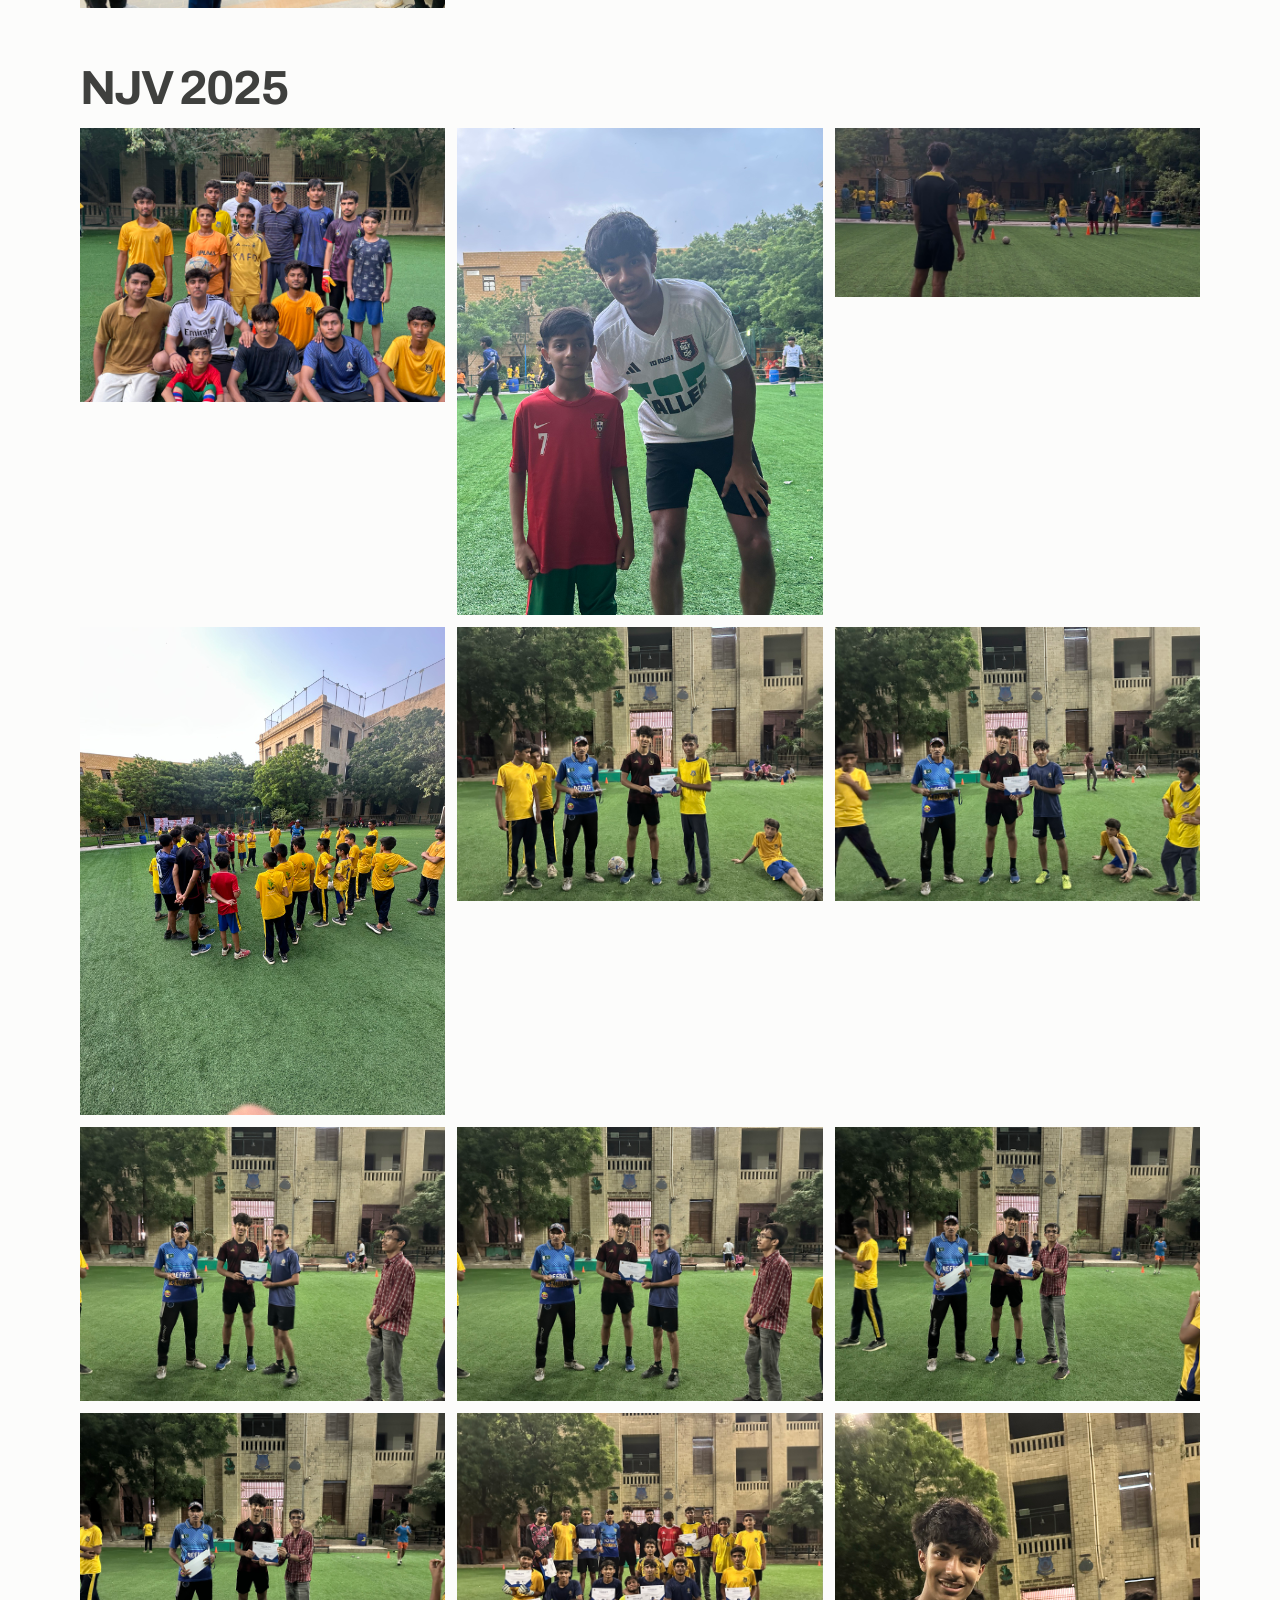
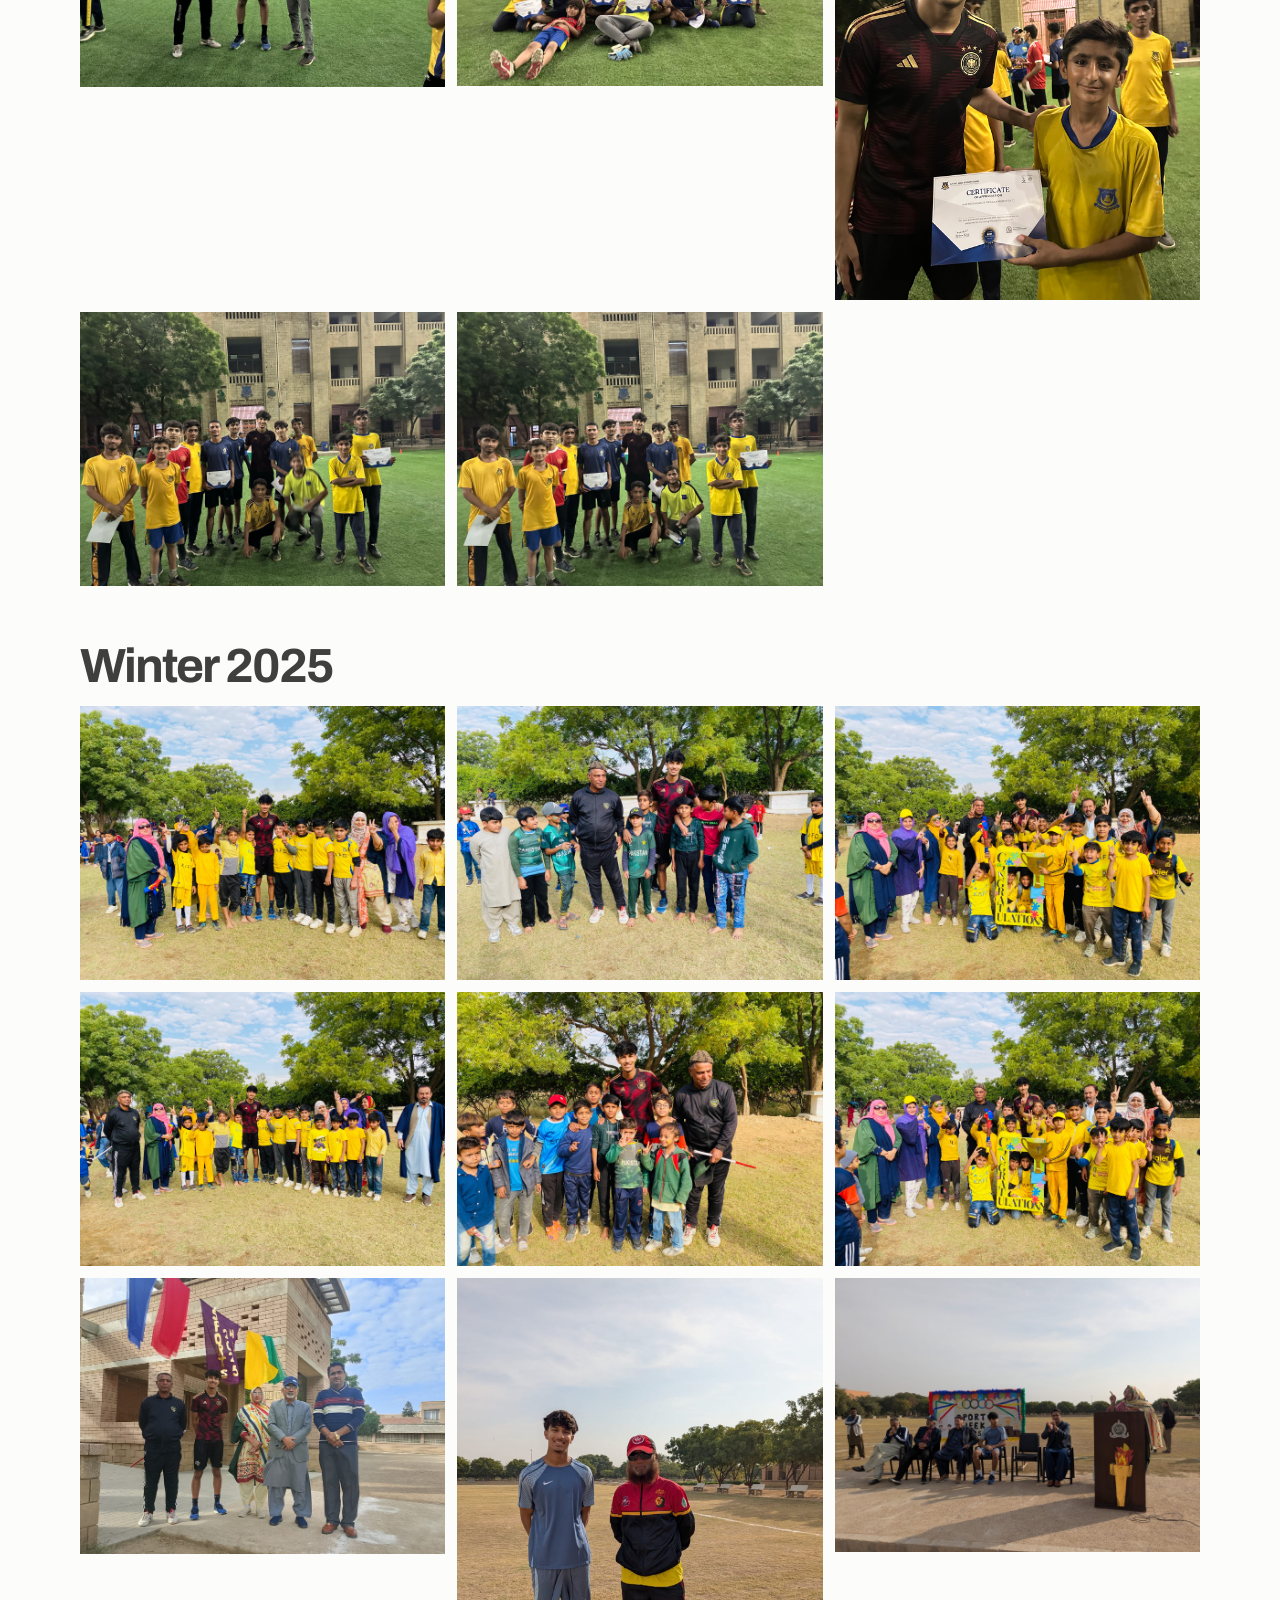
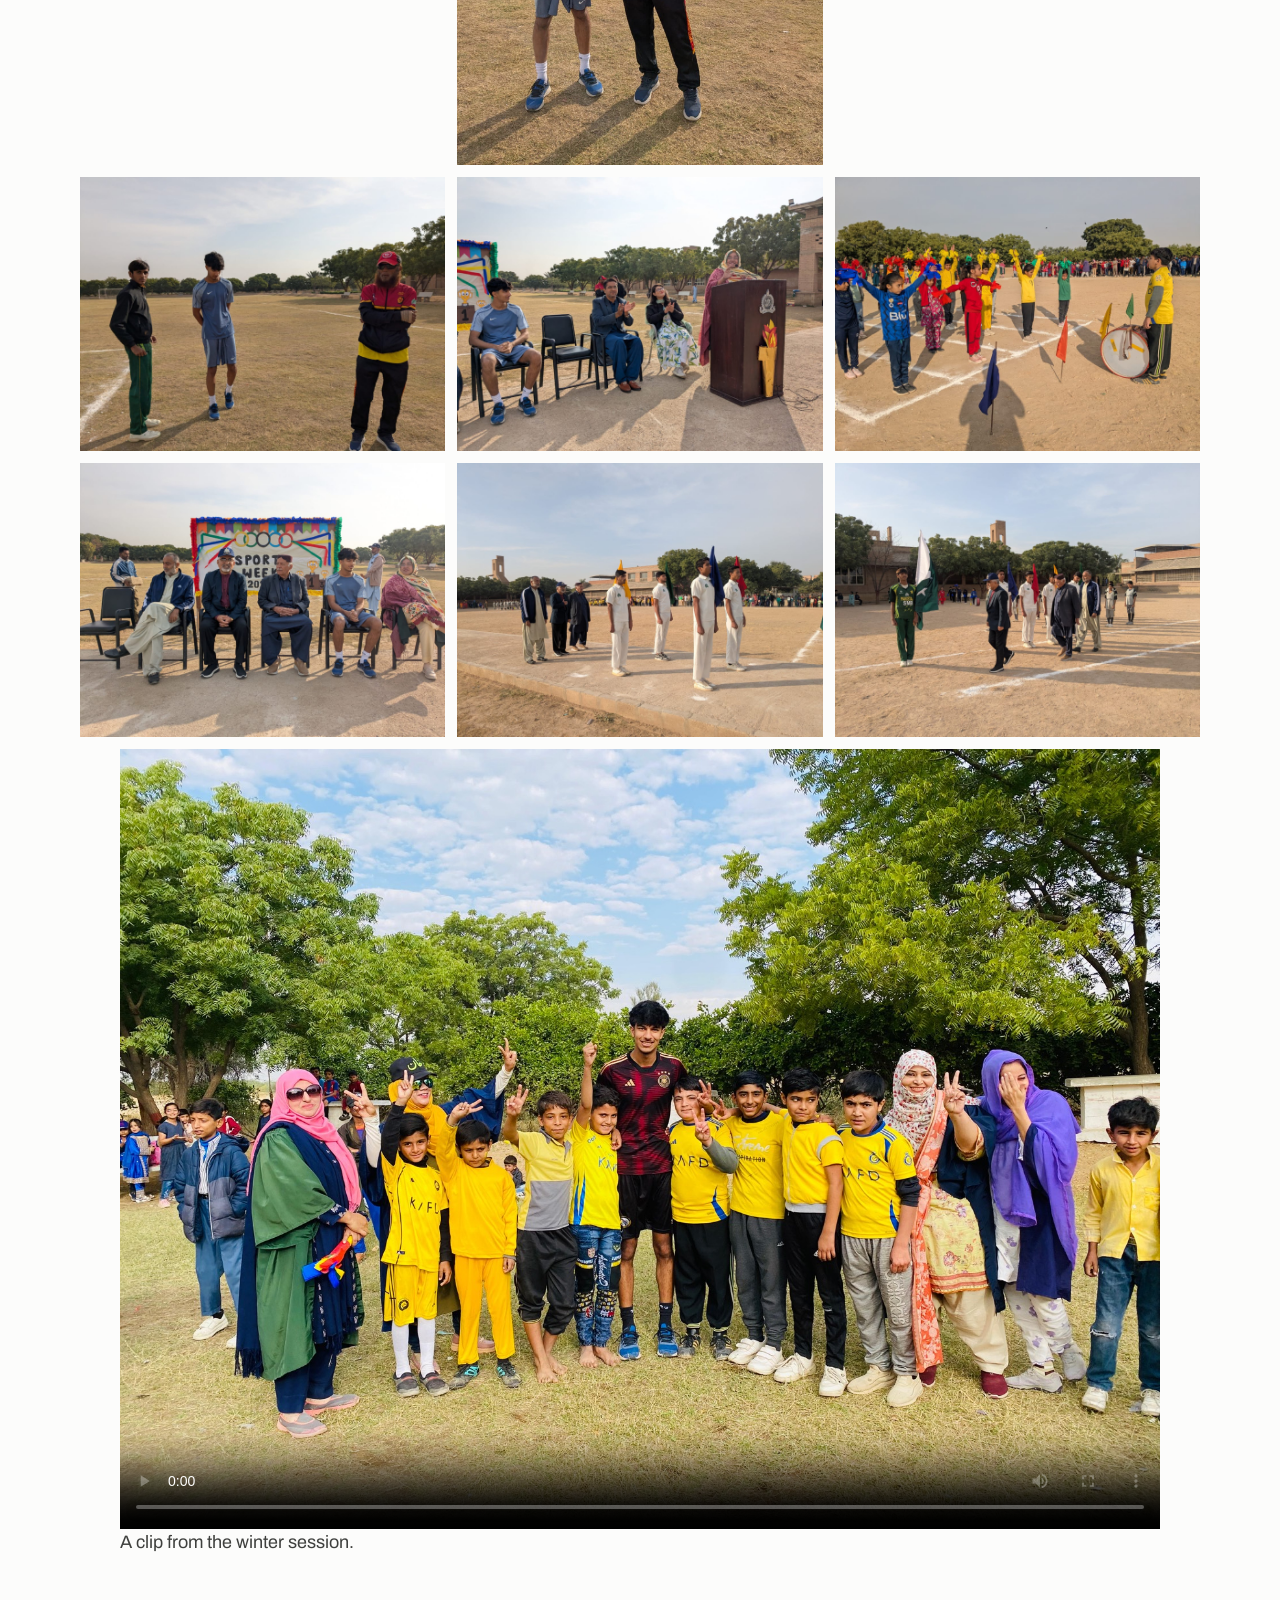
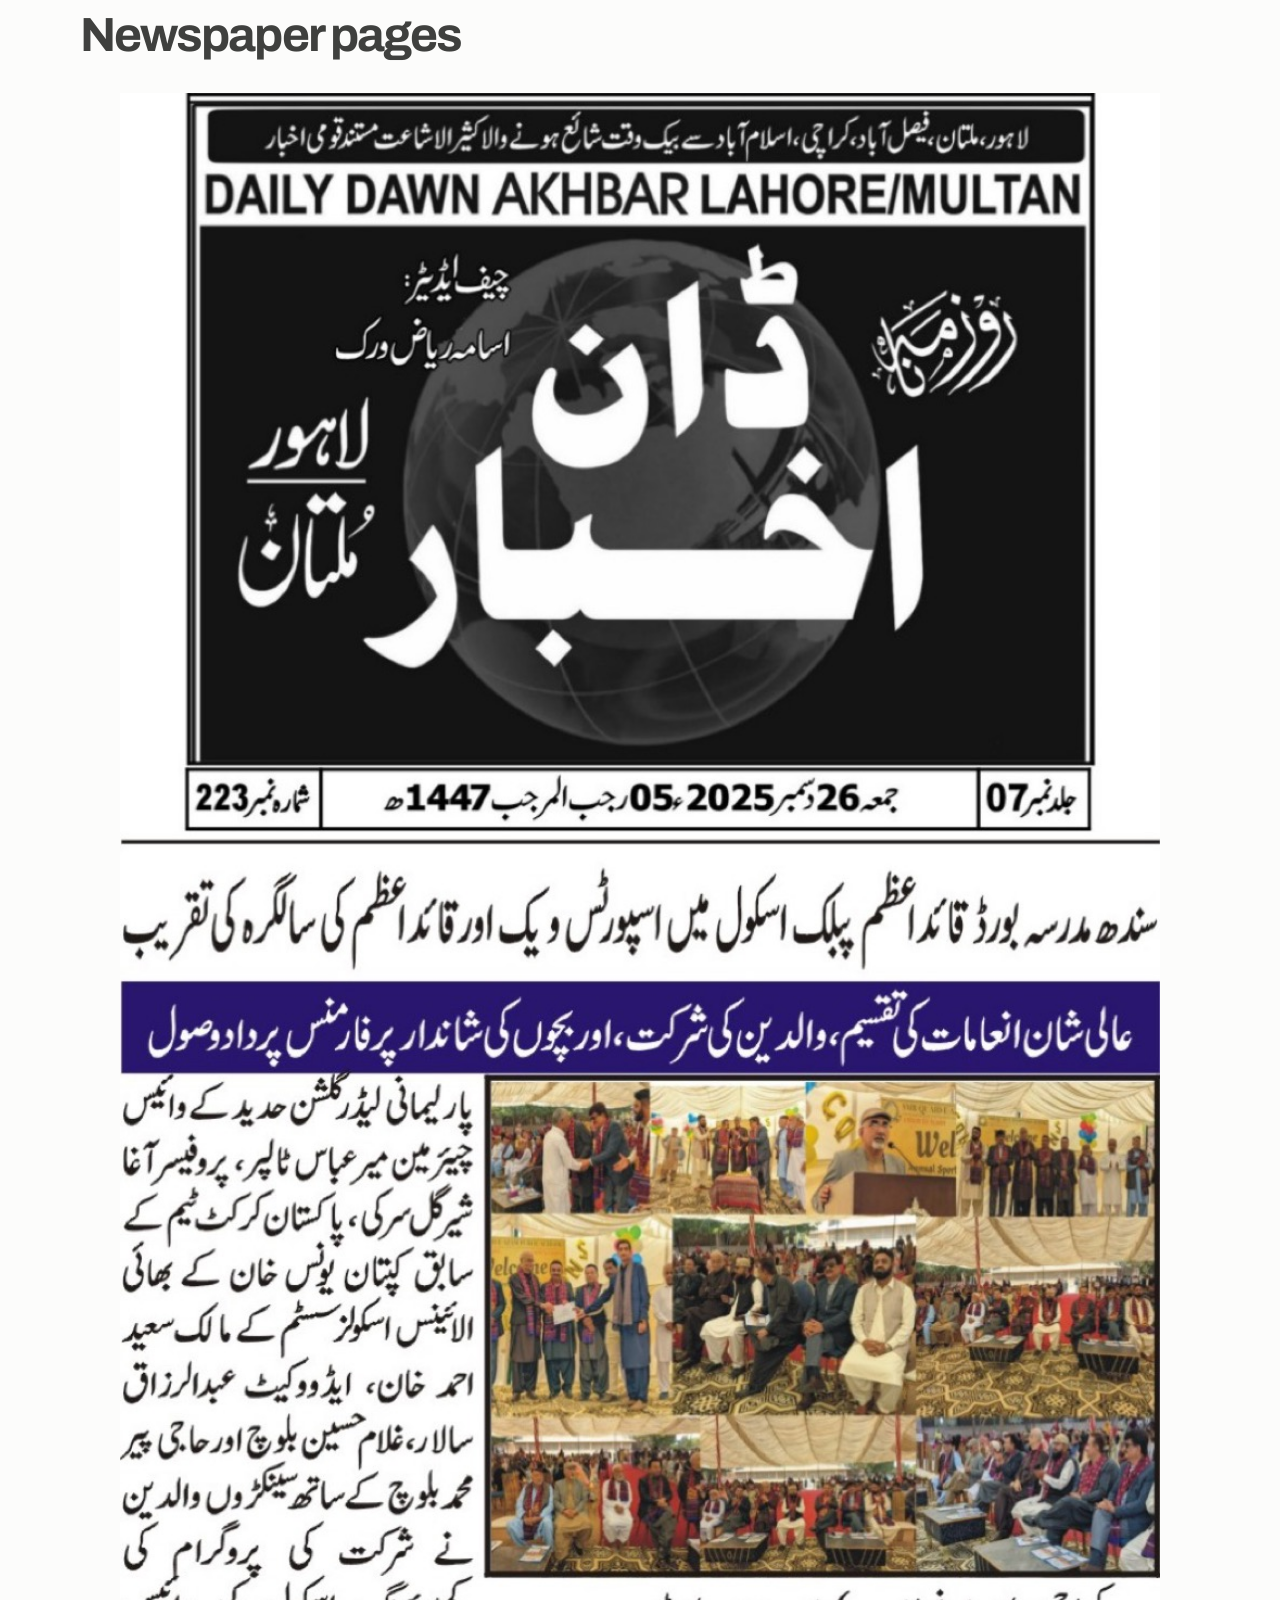
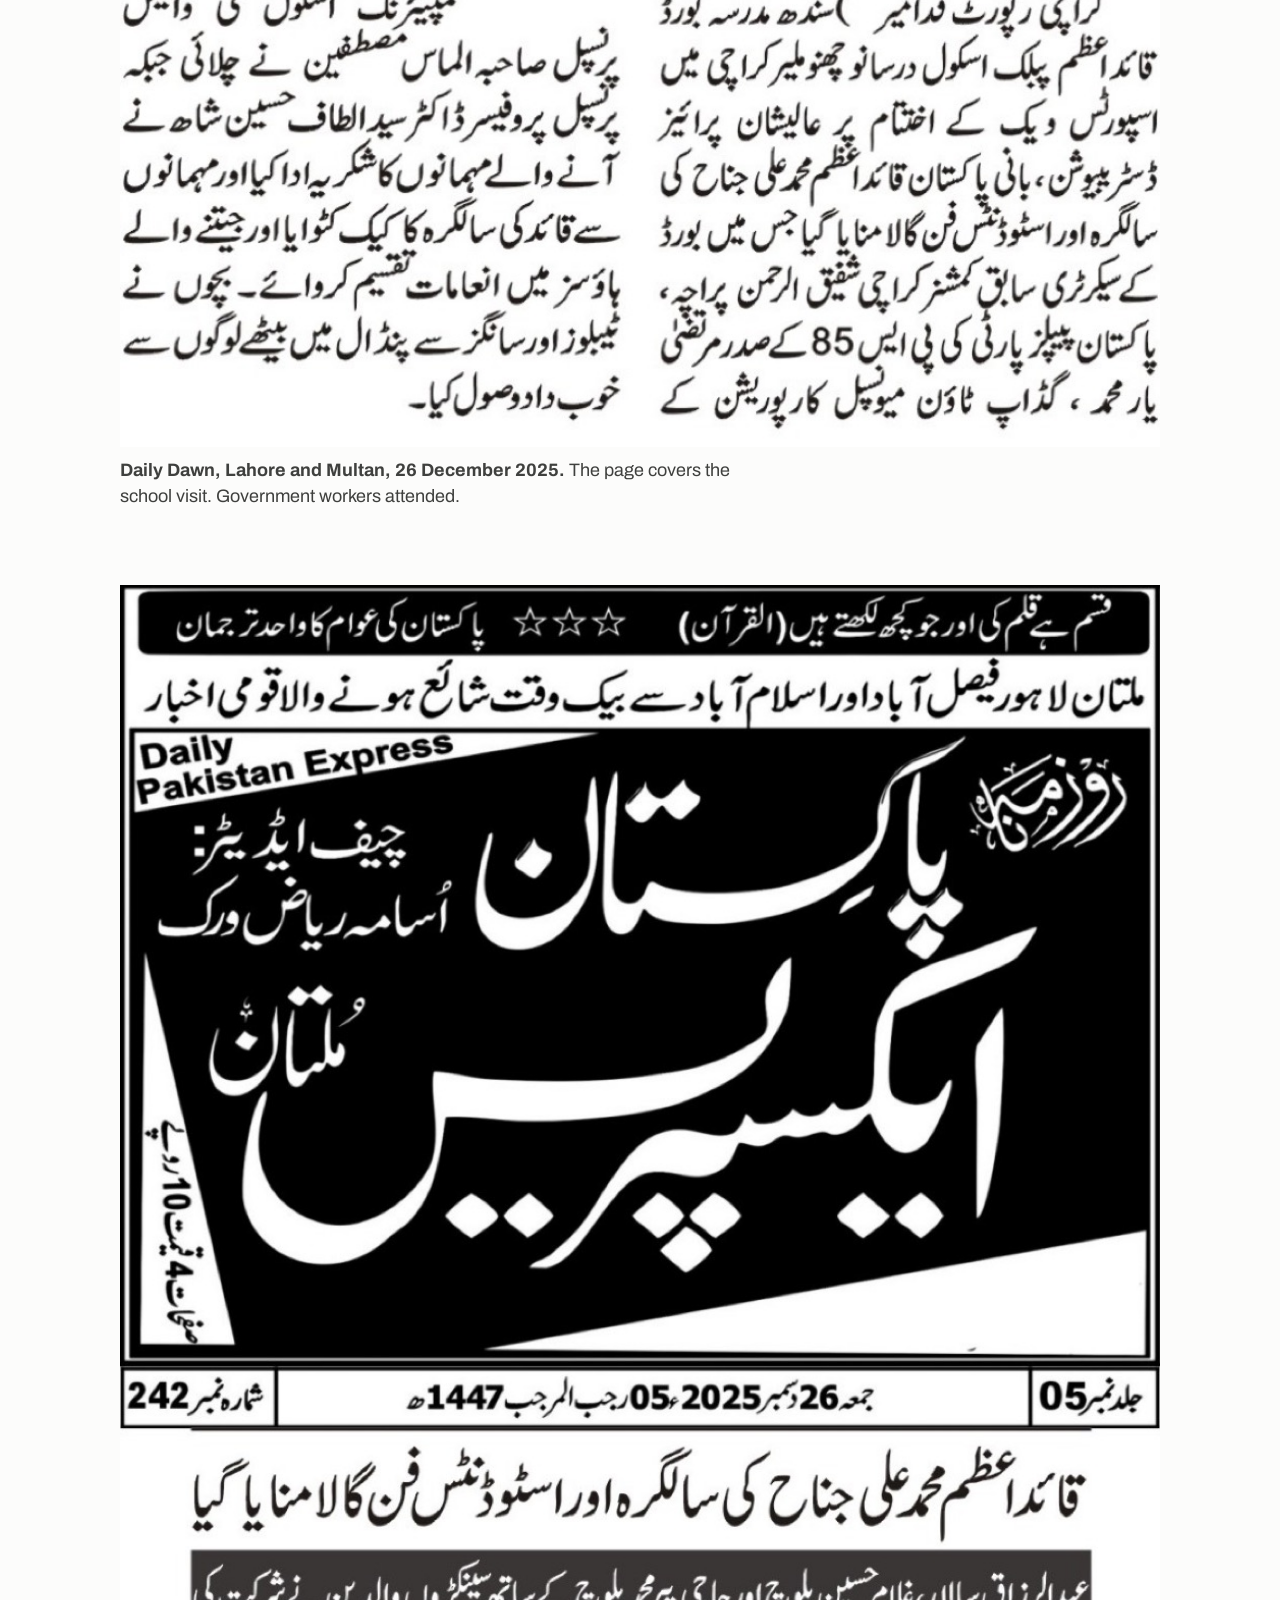
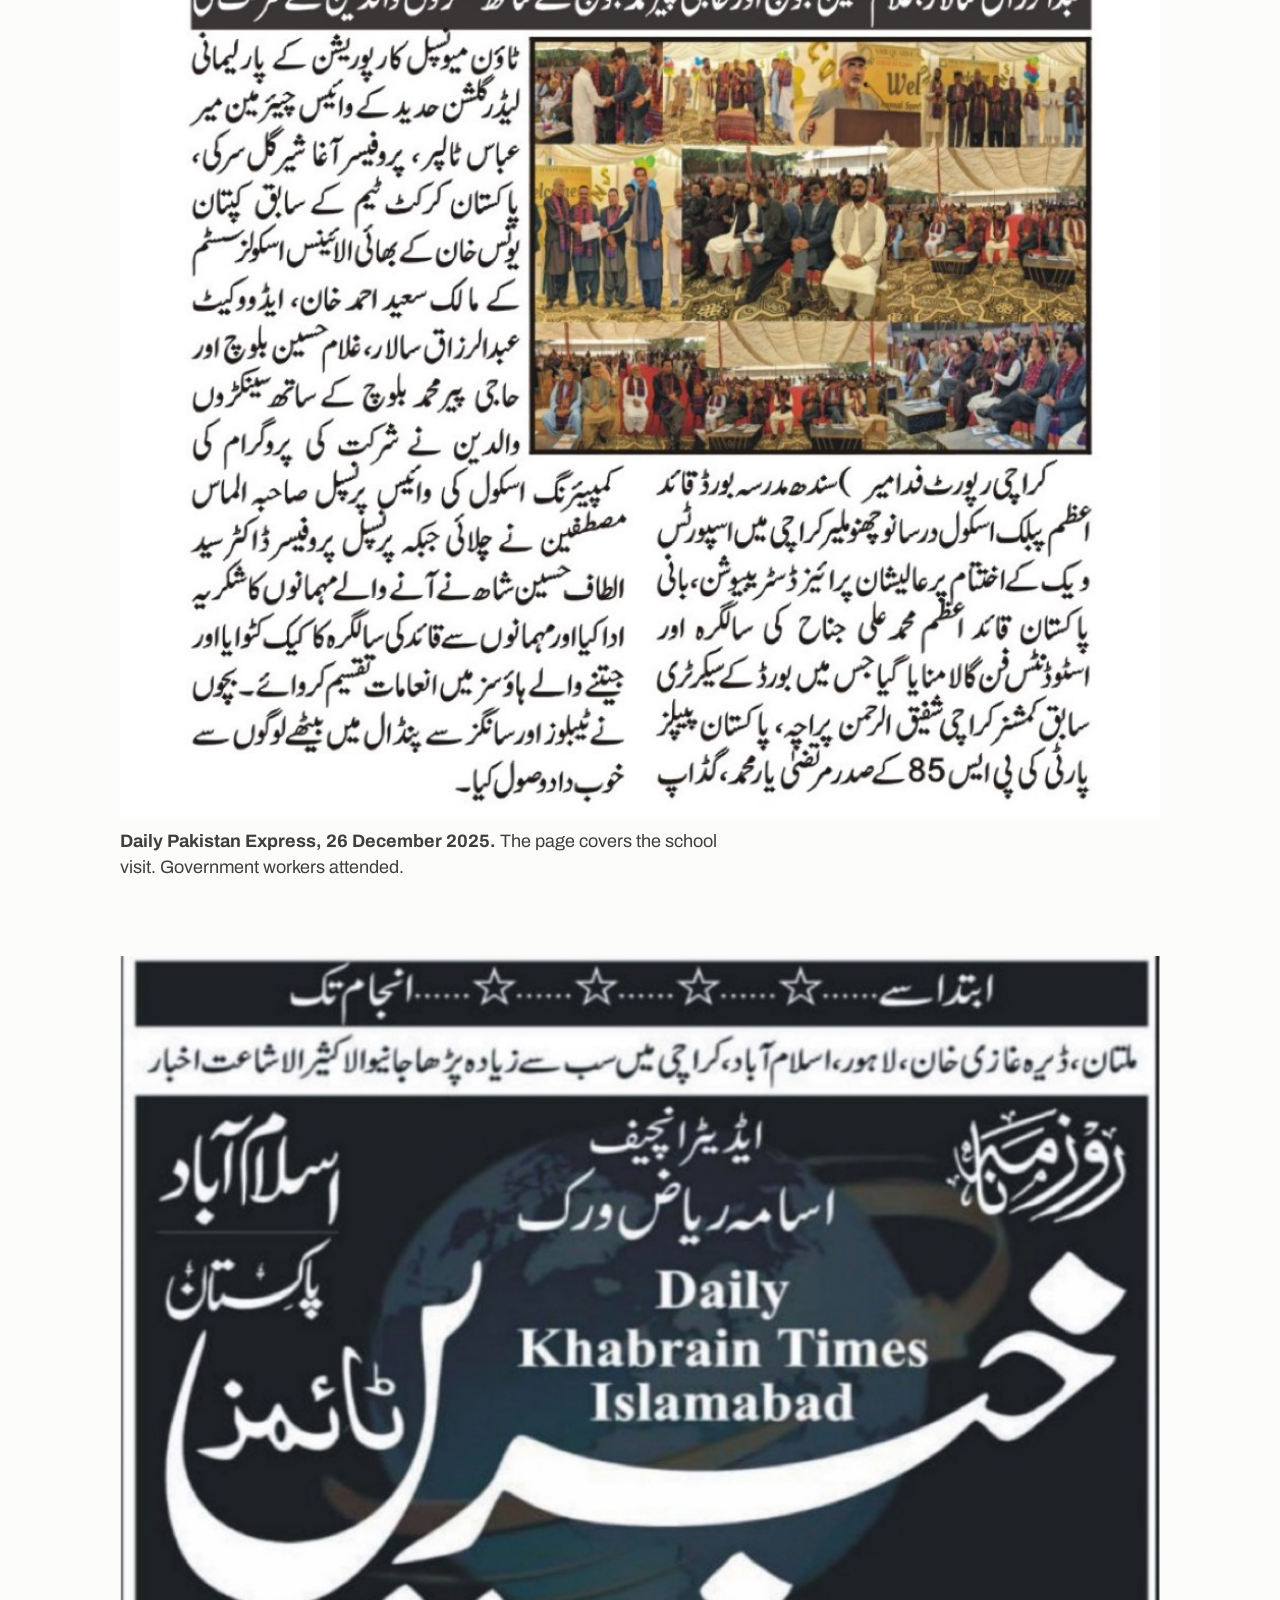
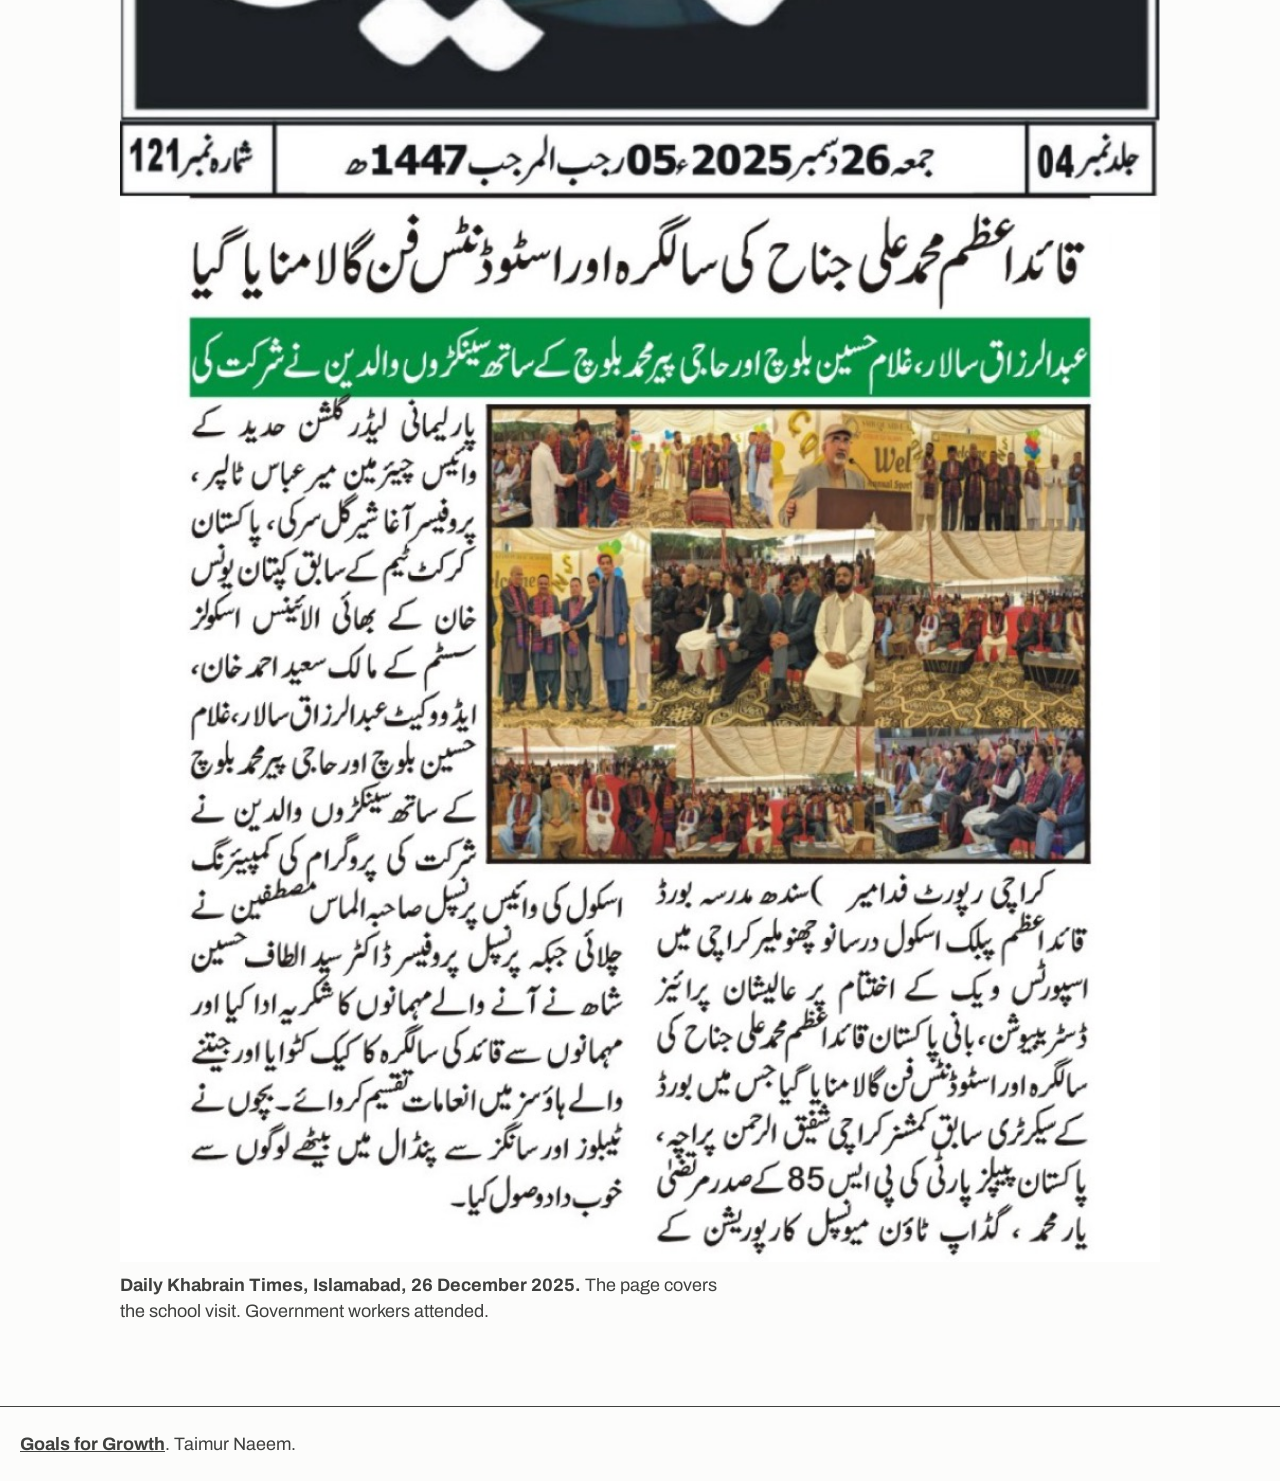
==== commit 5c162d02: "give the gallery a bar that jumps to each school Co-authored-by: Cursor <cursoragent@cursor.com>" ====
--- a/gallery/index.html
+++ b/gallery/index.html
@@ -54,13 +54,25 @@
   </script>
 </head>
 <body>
+  <div class="dock">
+    <header class="mast">
+      <a class="name" href="/">Goals for Growth</a>
+      <nav aria-label="Pages">
+        <a href="/">Home</a>
+        <a href="/gallery" aria-current="page">Gallery</a>
+      </nav>
+    </header>
+    <nav class="jumps" aria-label="In this gallery">
+      <a href="#qaps">QAPS</a>
+      <a href="#njv">NJV</a>
+      <a href="#winter">Winter</a>
+      <a href="#papers">Papers</a>
+    </nav>
+  </div>
   <main class="page">
-    <nav class="page-nav" aria-label="Pages">
-      <a href="/">Home</a>
-      <a href="/gallery">Gallery</a>
-    </nav>
     <h1 class="display">Gallery</h1>
-    <section class="group">
+    <p class="lede">QAPS, NJV, and the winter 2025 sessions, plus the newspaper pages from 26 December 2025.</p>
+    <section class="group" id="qaps">
       <h2>QAPS 2025</h2>
       <ul class="shots">
         <li><a href="/media/qaps/qaps-01.jpg"><img src="/media/qaps/qaps-01.jpg" width="1600" height="1200" alt="QAPS students during the 2025 football week."></a></li>
@@ -78,7 +90,7 @@
 <li><a href="/media/qaps/qaps-13.jpg"><img src="/media/qaps/qaps-13.jpg" width="1600" height="1200" alt="QAPS students during the 2025 football week."></a></li>
       </ul>
     </section>
-    <section class="group">
+    <section class="group" id="njv">
       <h2>NJV 2025</h2>
       <ul class="shots">
         <li><a href="/media/njv/njv-01.jpg"><img src="/media/njv/njv-01.jpg" width="1600" height="1200" alt="A drill on the NJV school pitch in 2025."></a></li>
@@ -97,7 +109,7 @@
 <li><a href="/media/njv/njv-14.jpg"><img src="/media/njv/njv-14.jpg" width="1600" height="1200" alt="A drill on the NJV school pitch in 2025."></a></li>
       </ul>
     </section>
-    <section class="group">
+    <section class="group" id="winter">
       <h2>Winter 2025</h2>
       <ul class="shots">
         <li><a href="/media/winter/winter-01.jpg"><img src="/media/winter/winter-01.jpg" width="1600" height="1200" alt="Children and coaches at the winter 2025 session."></a></li>
@@ -123,7 +135,7 @@
         <figcaption>A clip from the winter session.</figcaption>
       </figure>
     </section>
-    <section class="group">
+    <section class="group" id="papers">
       <h2>Newspaper pages</h2>
       <ul class="press">
         <li>
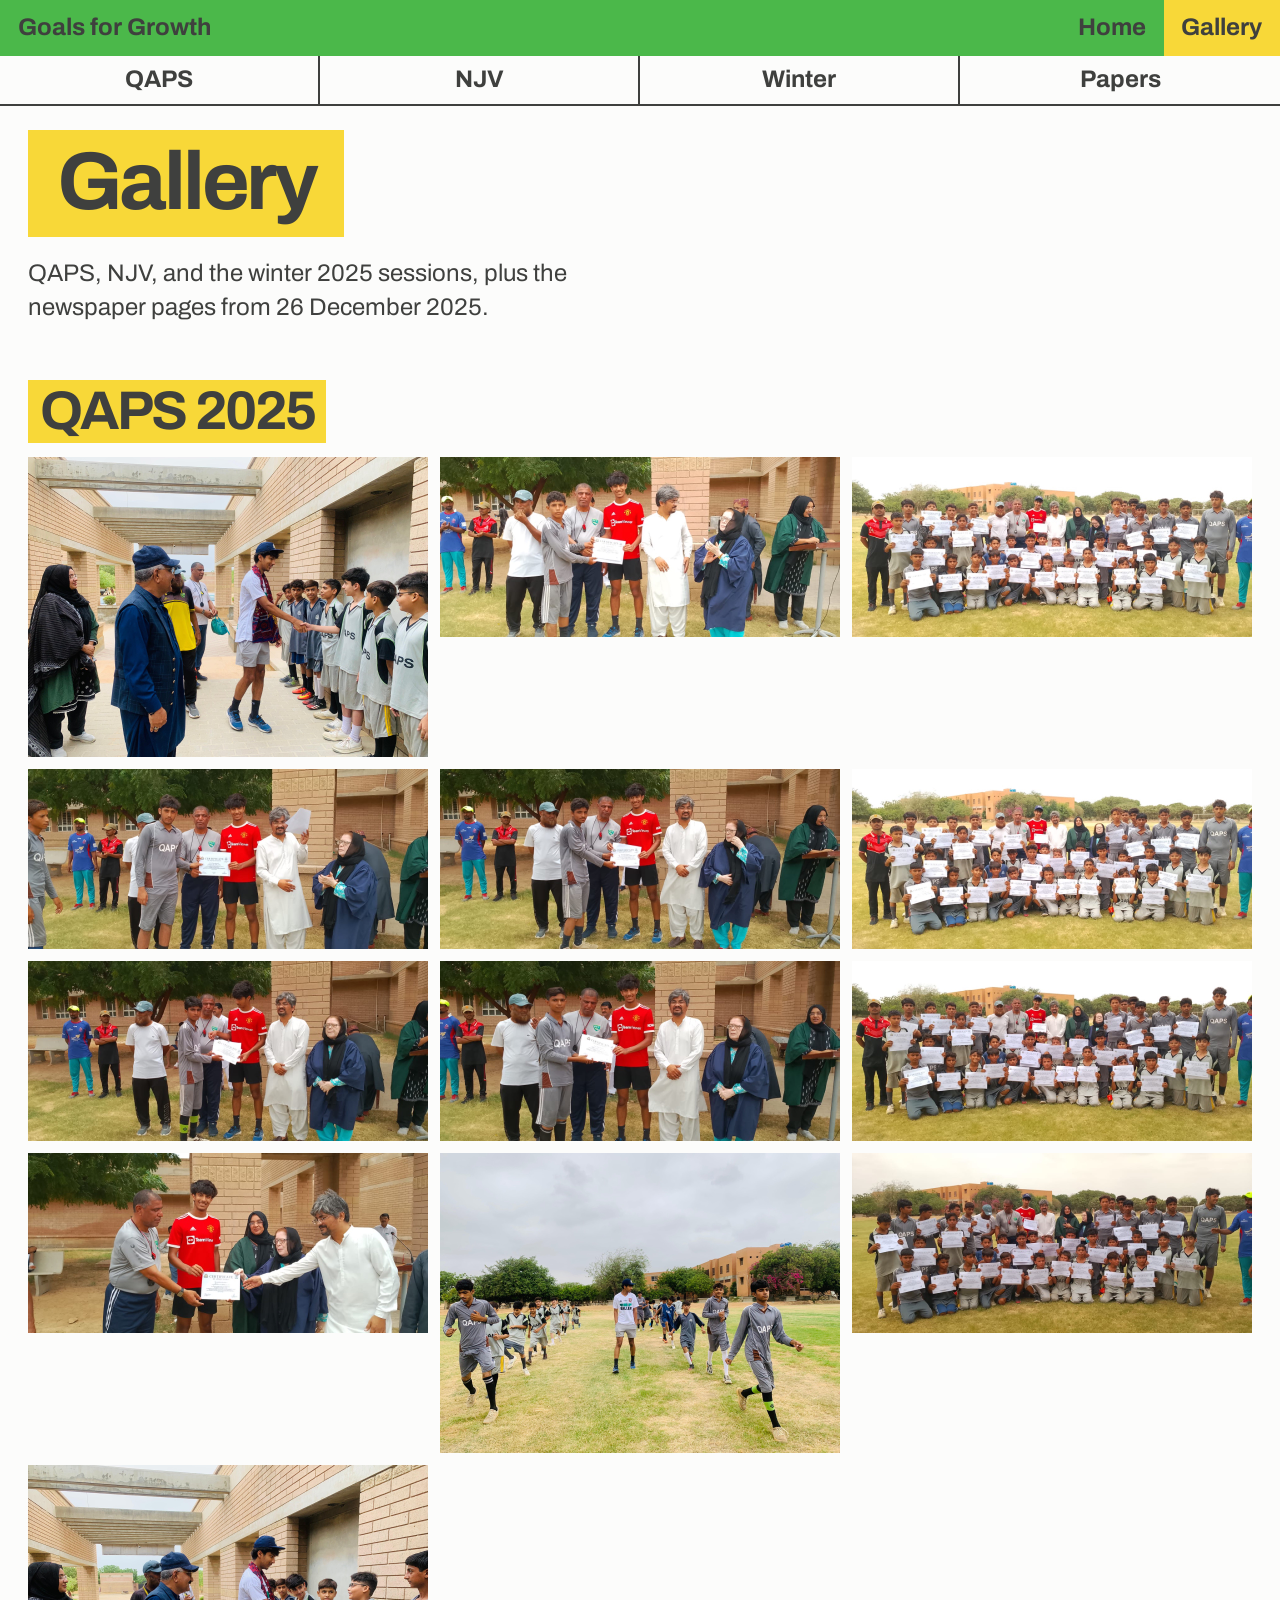
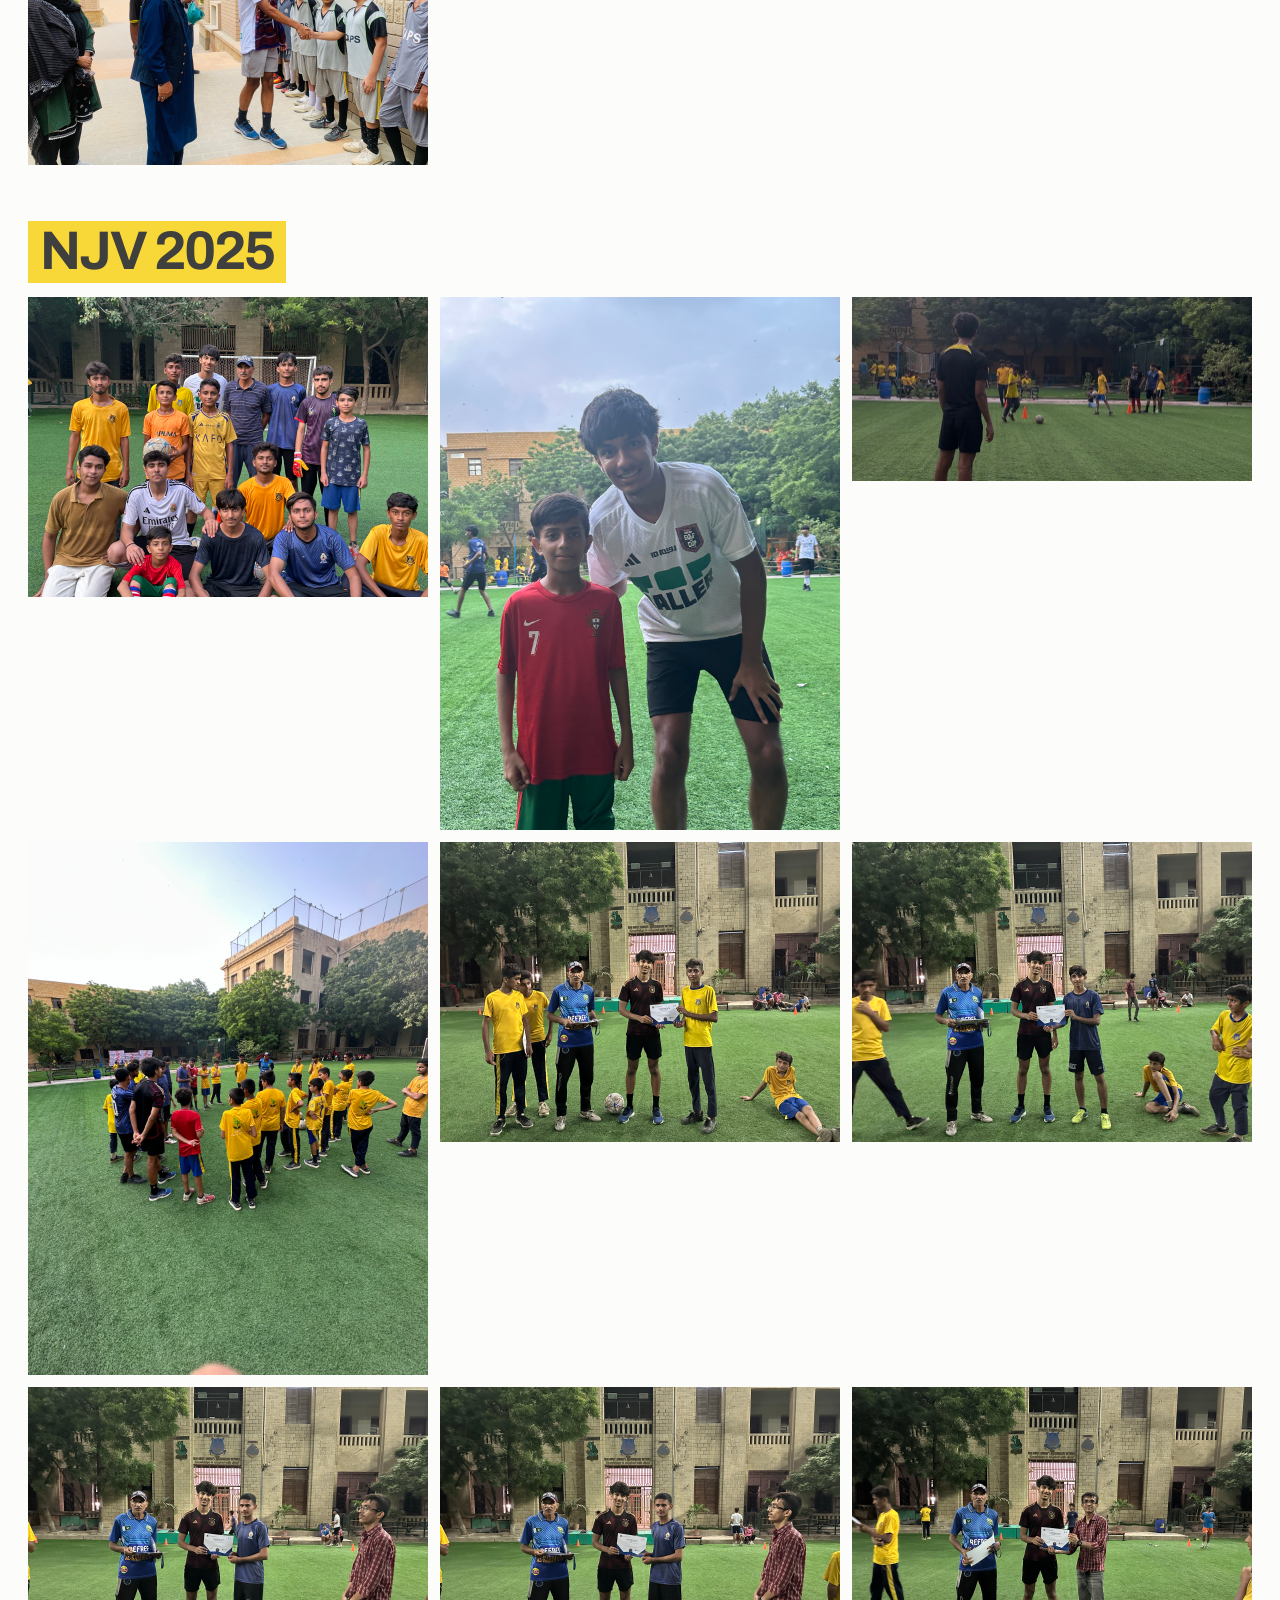
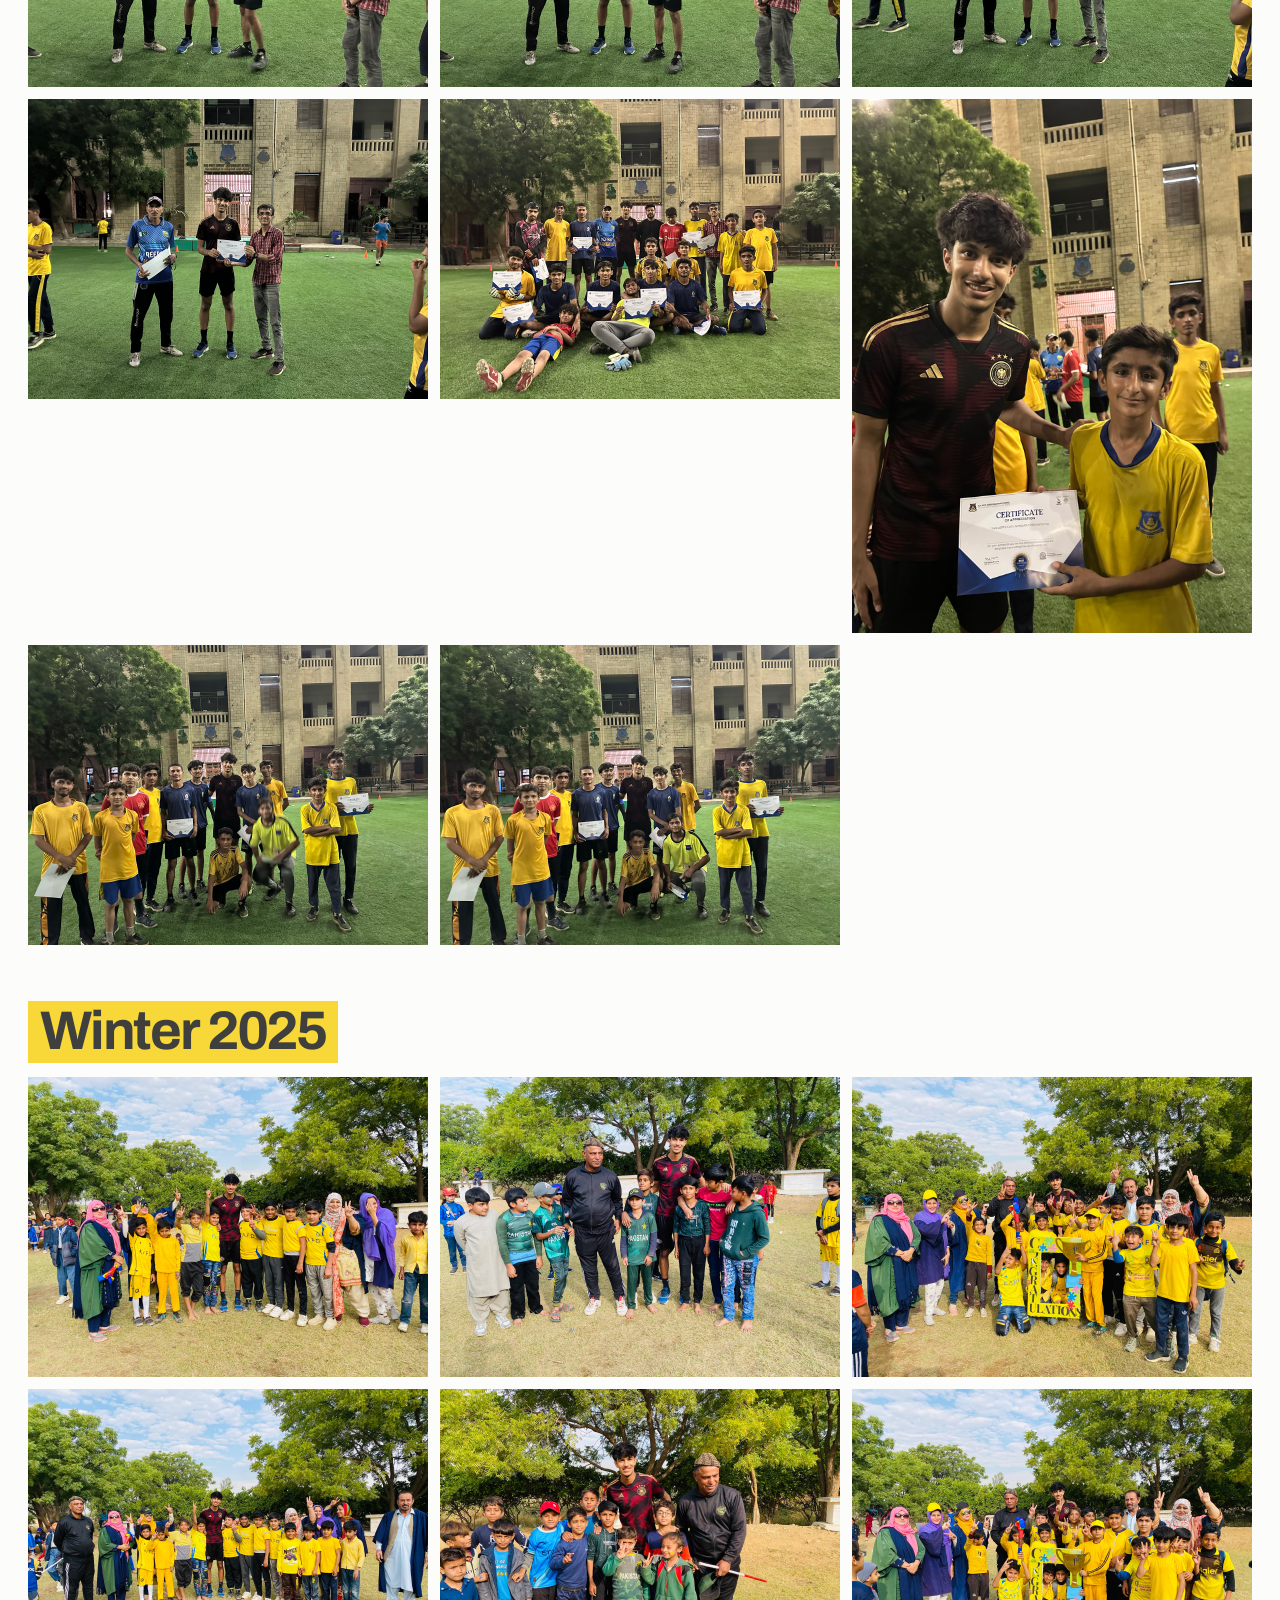
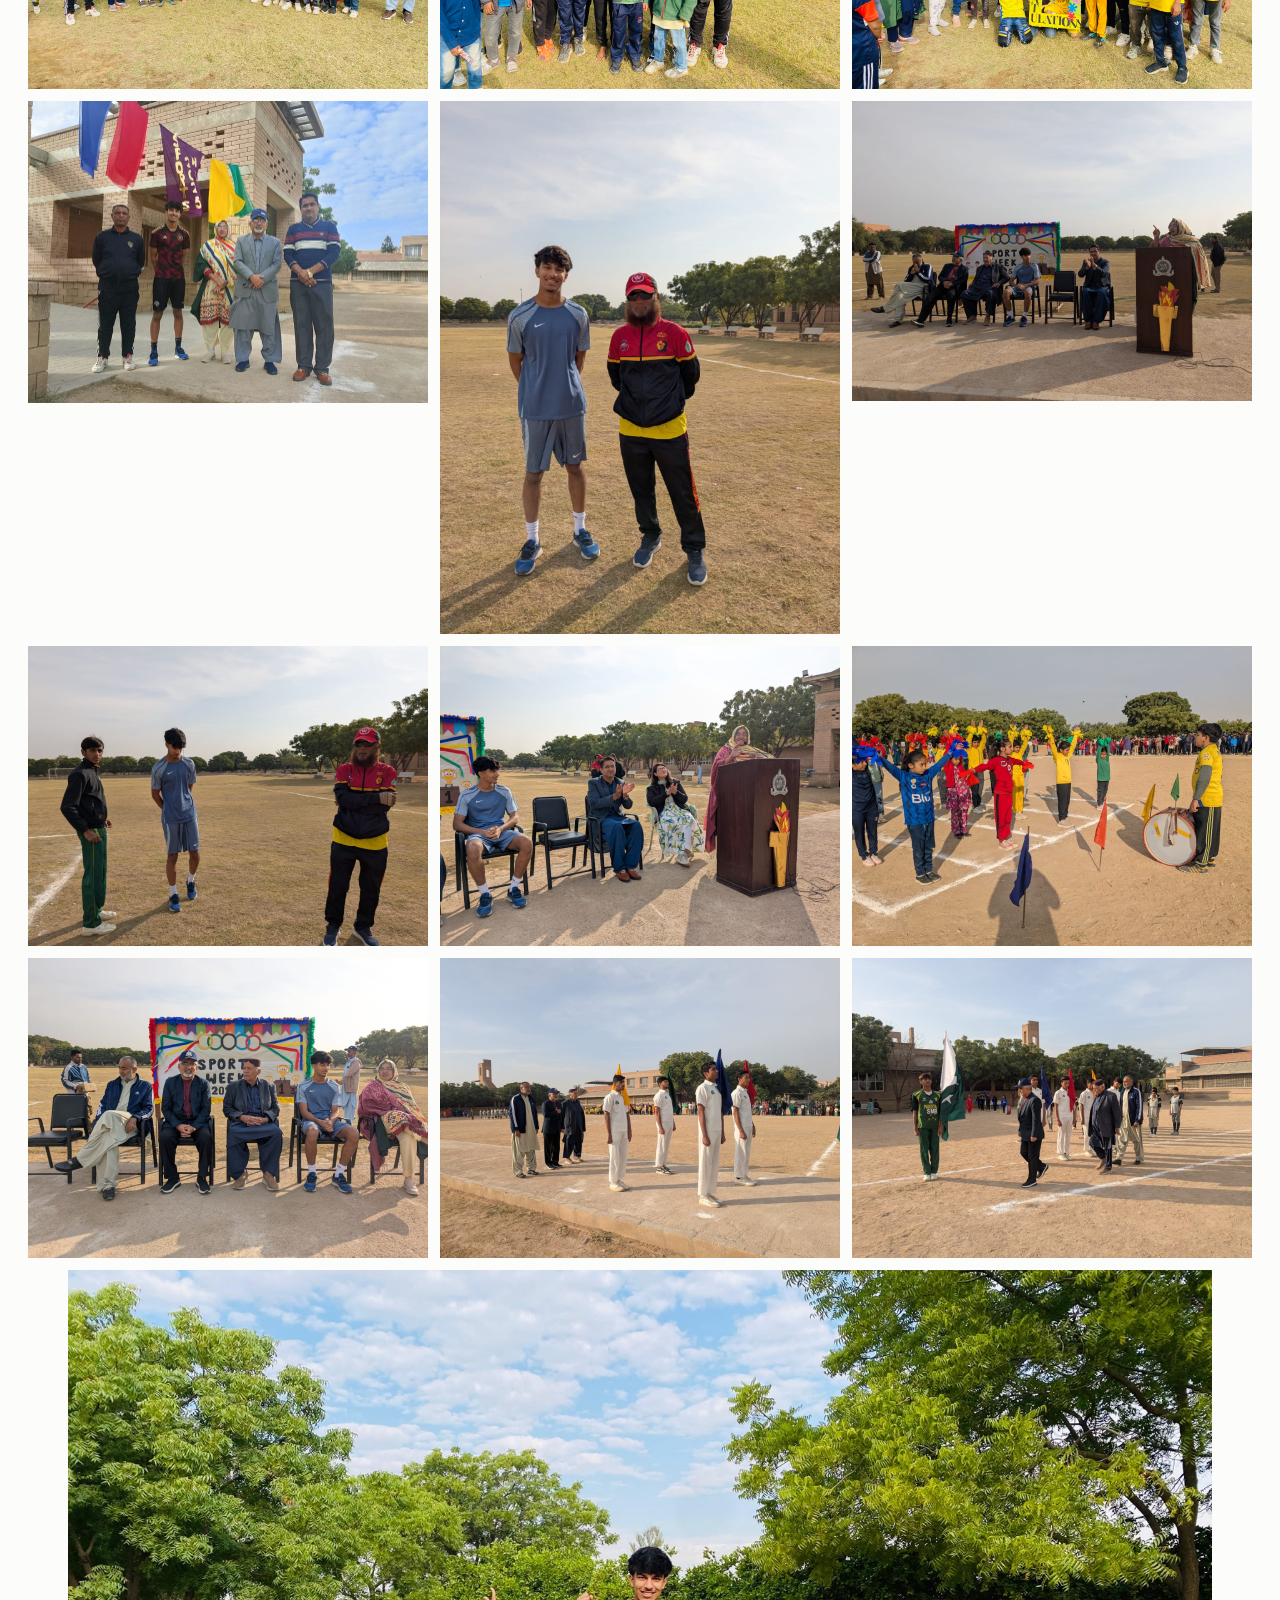
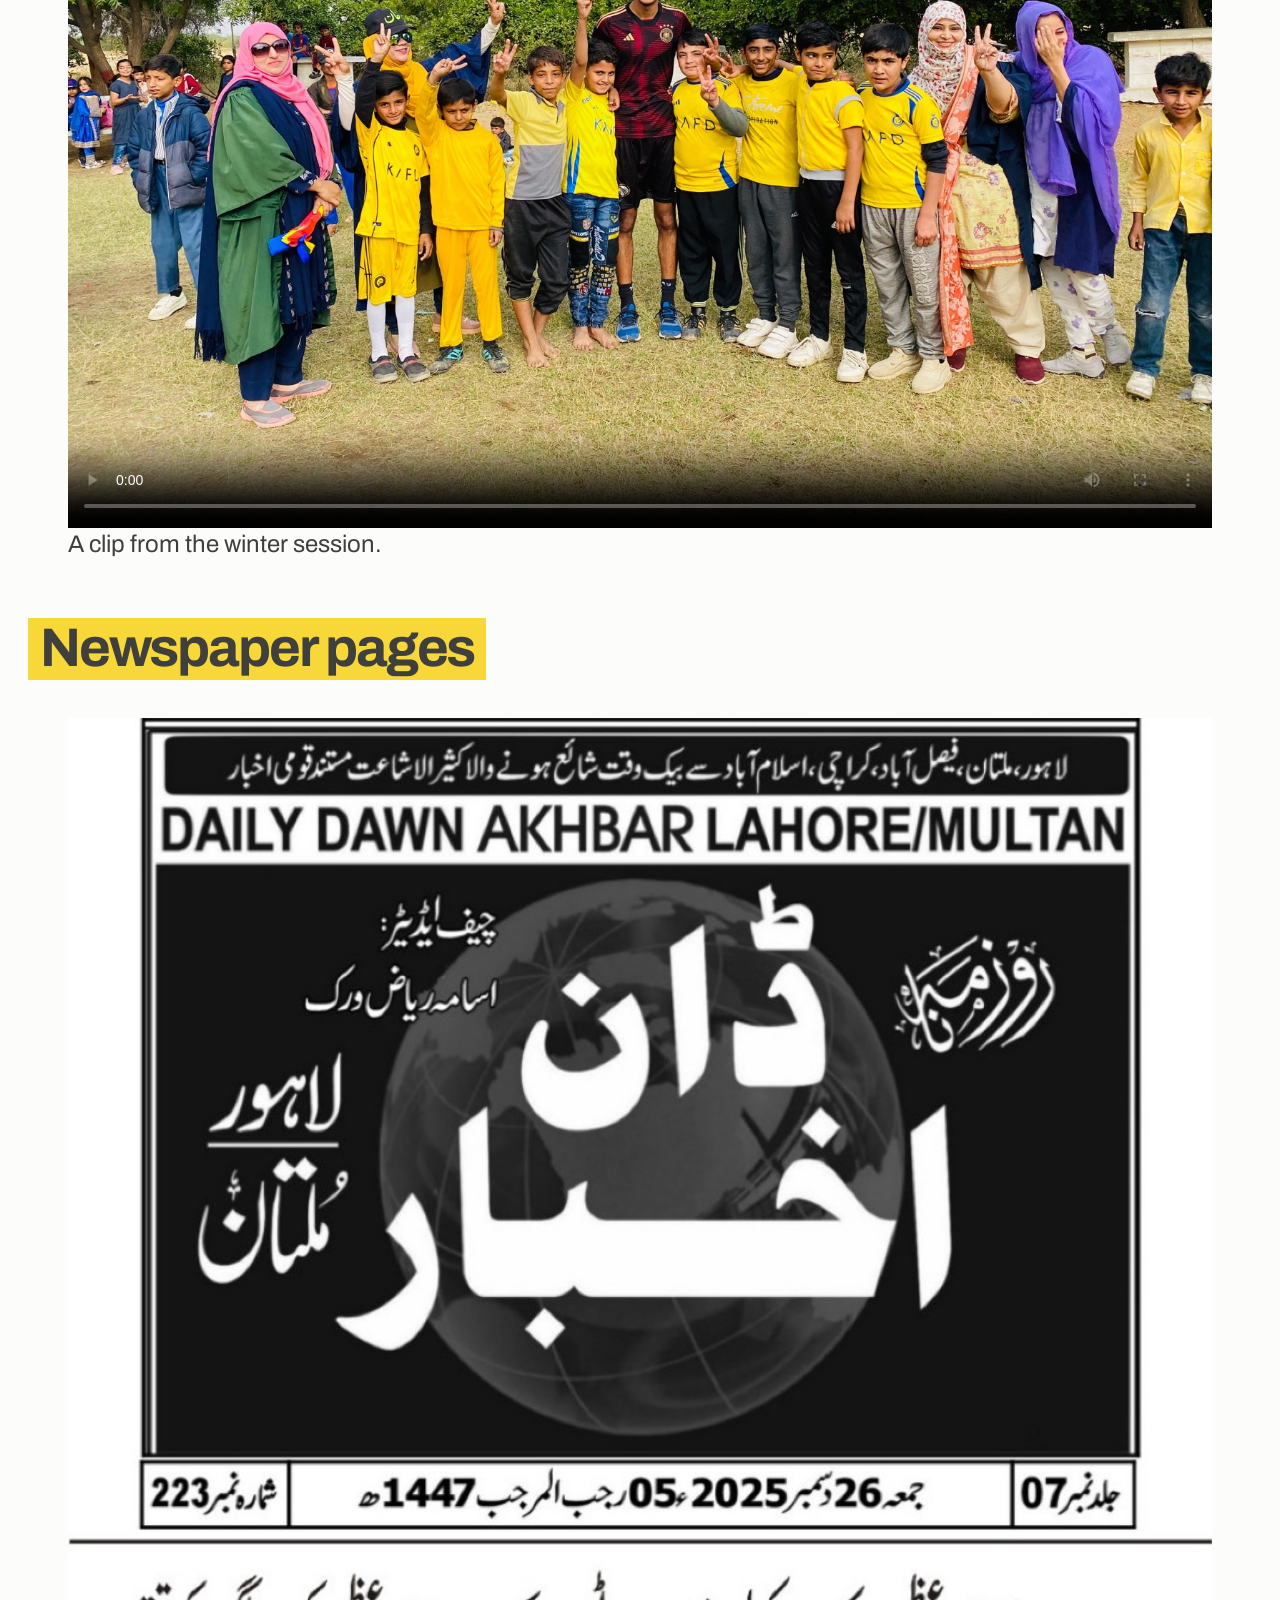
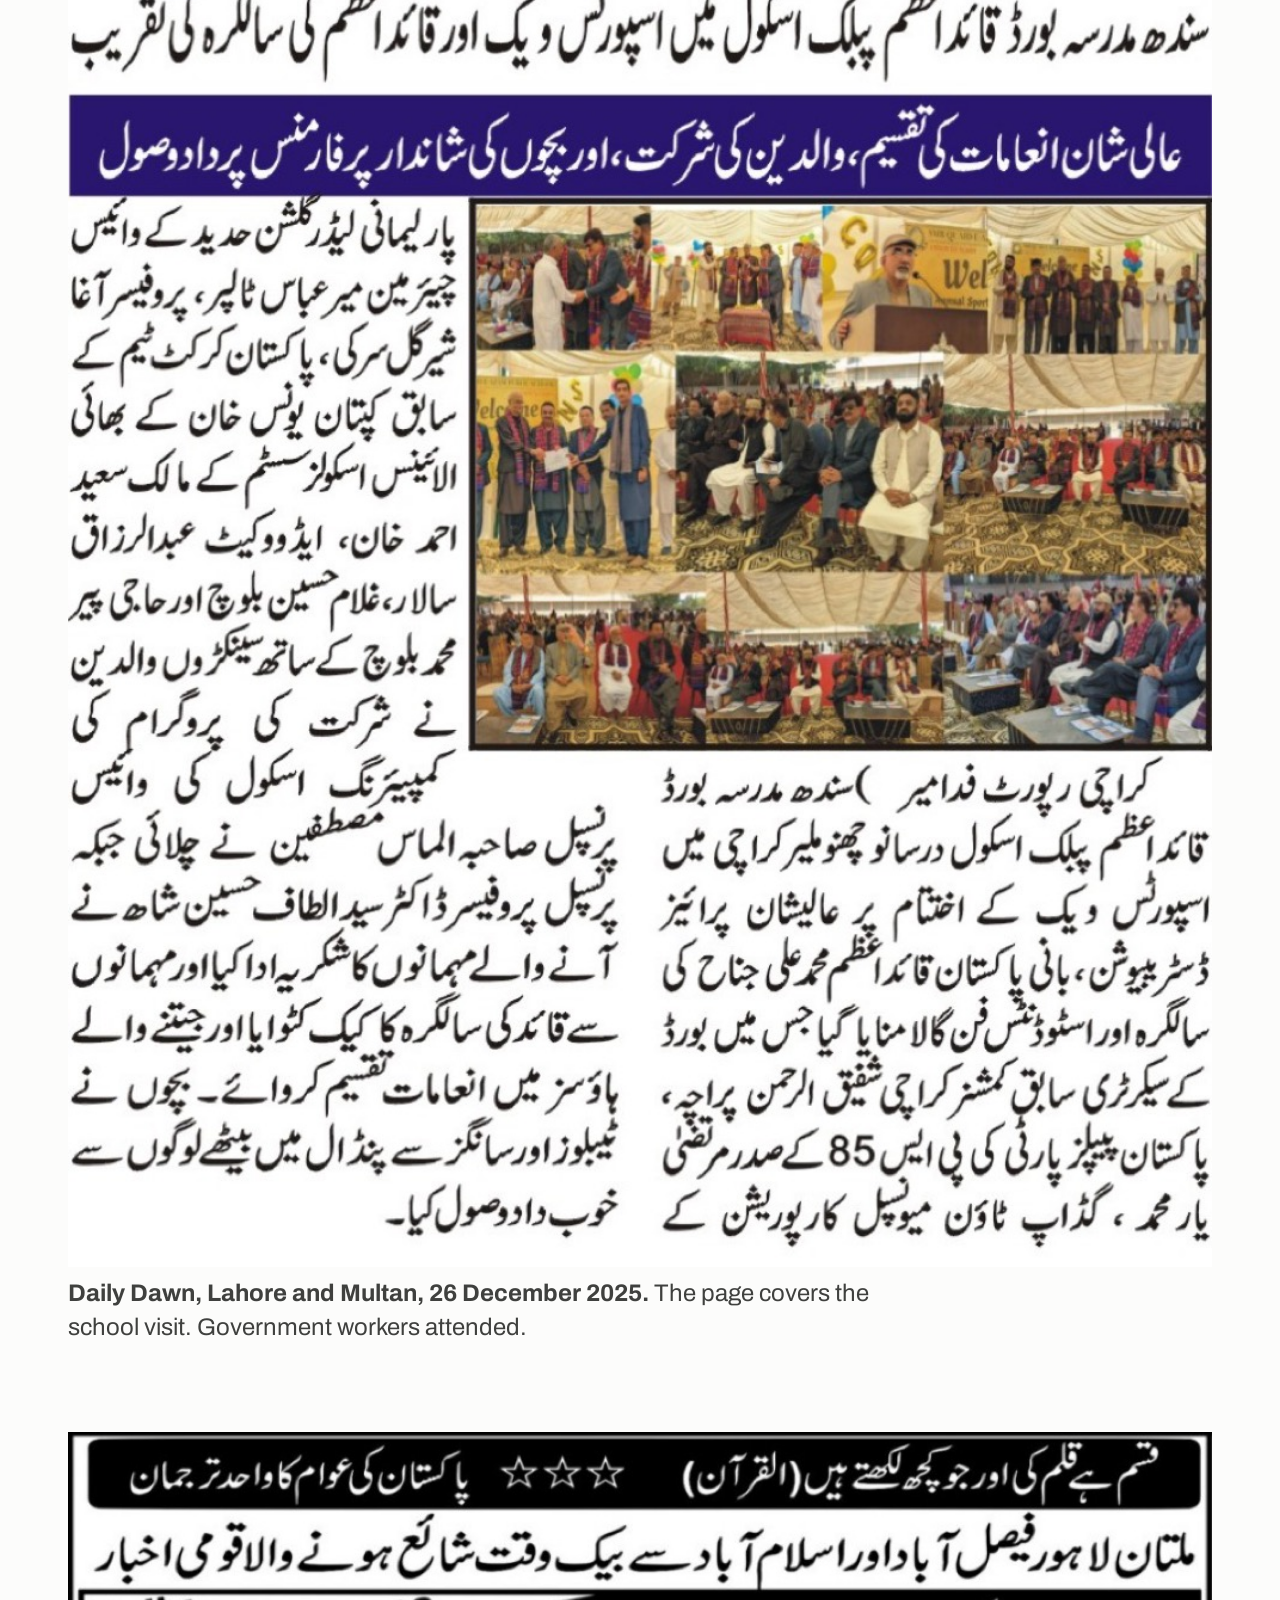
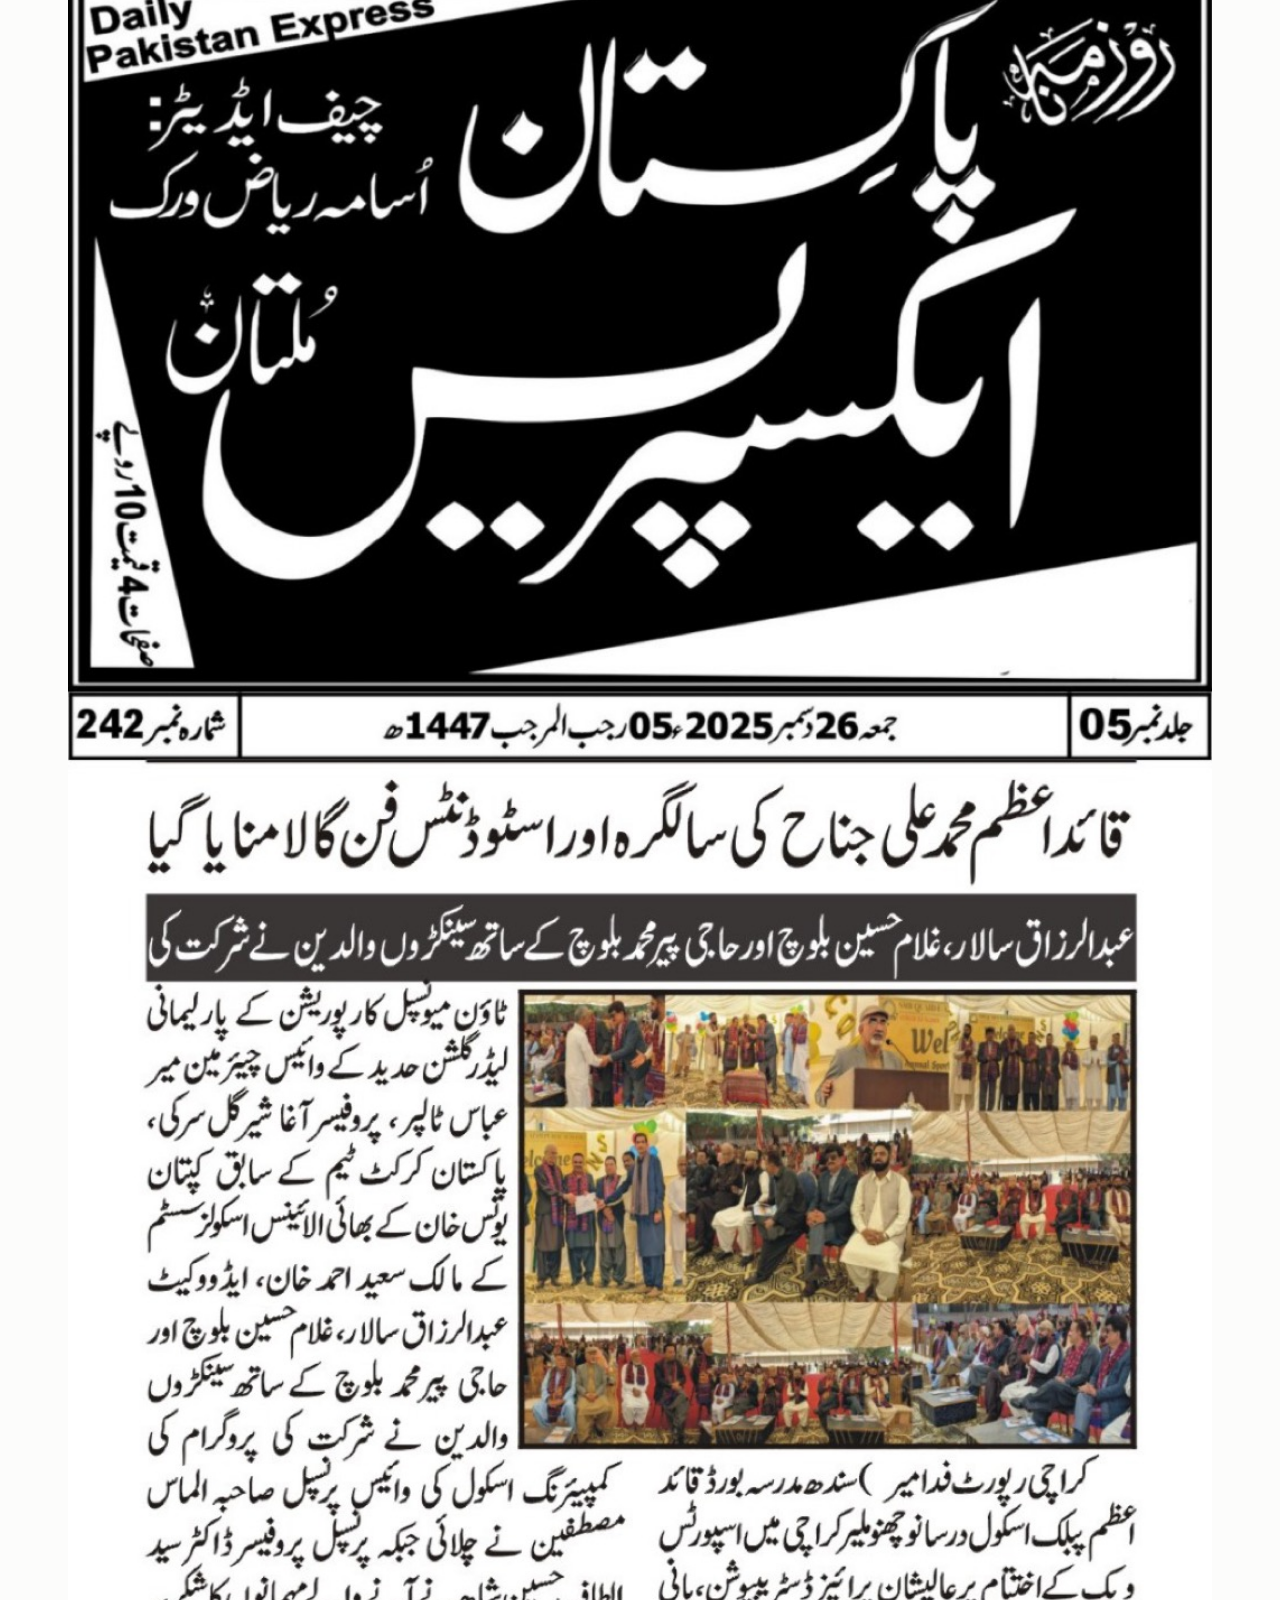
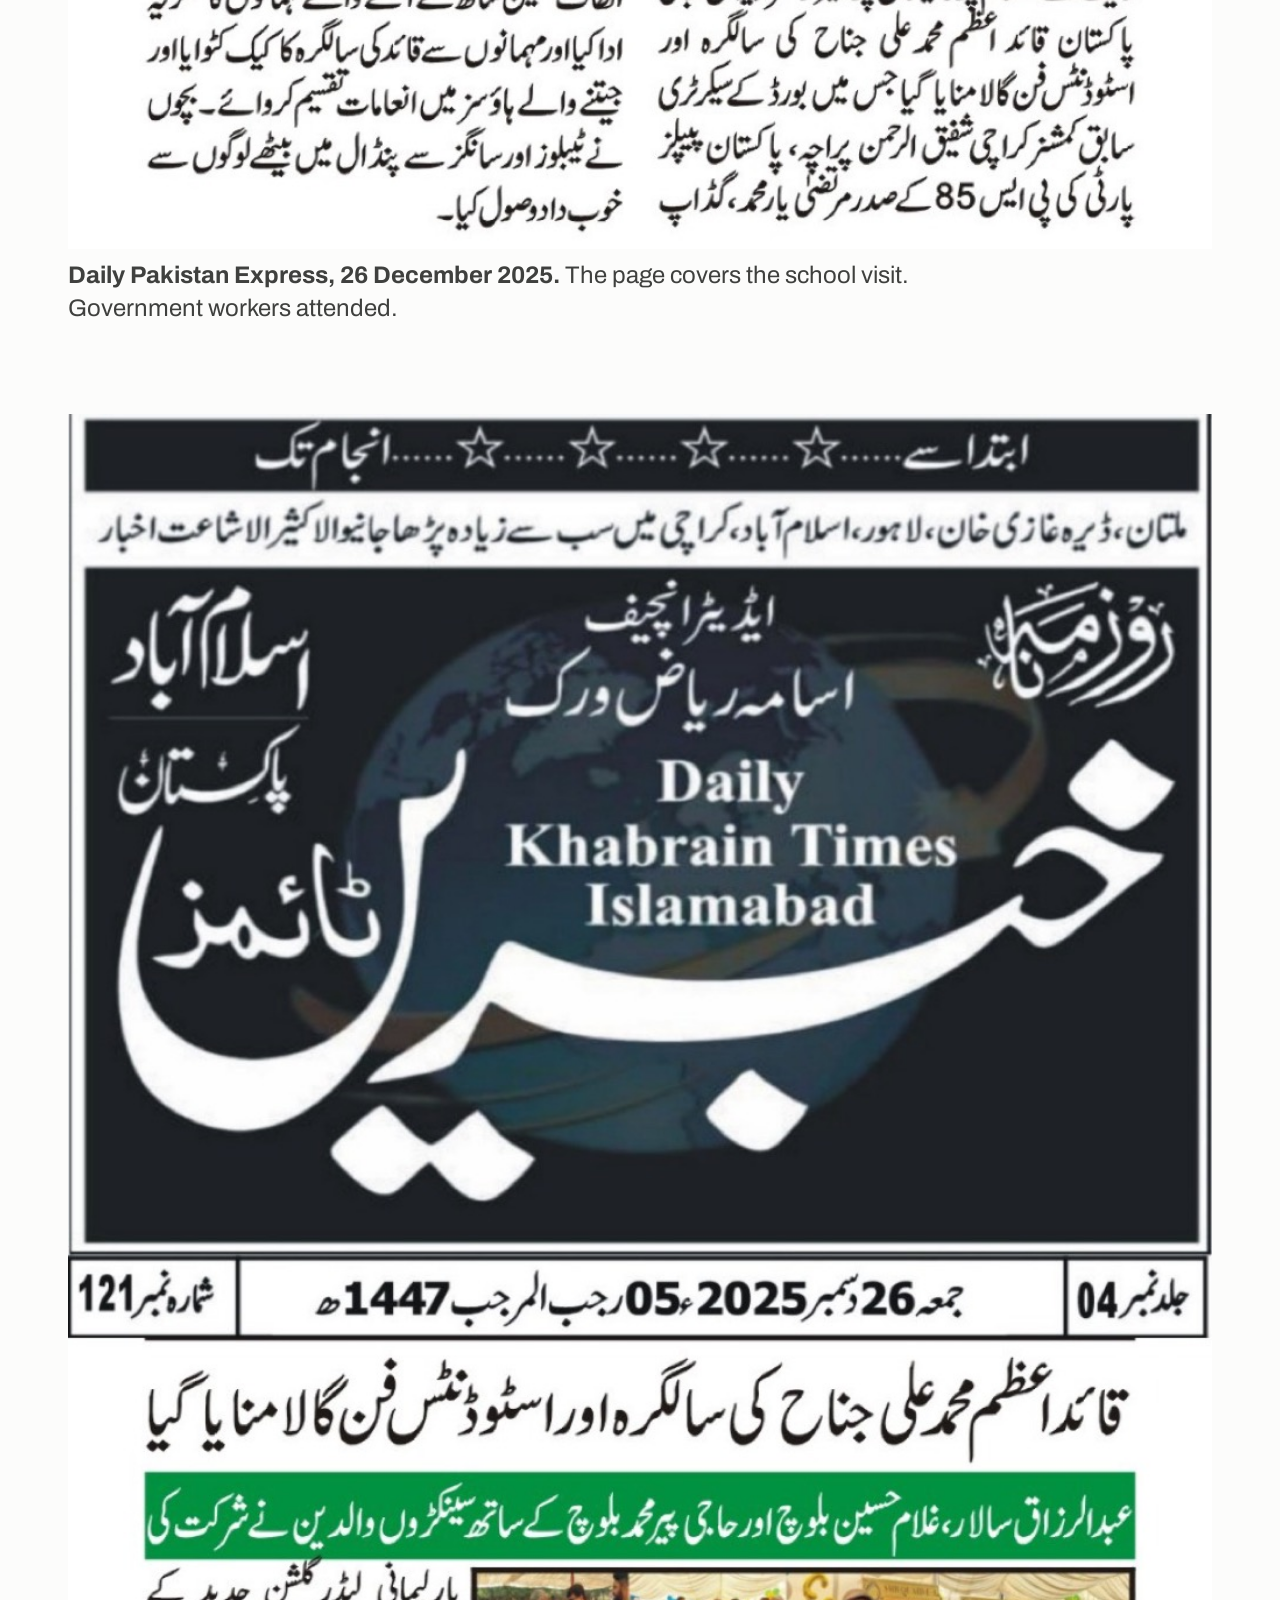
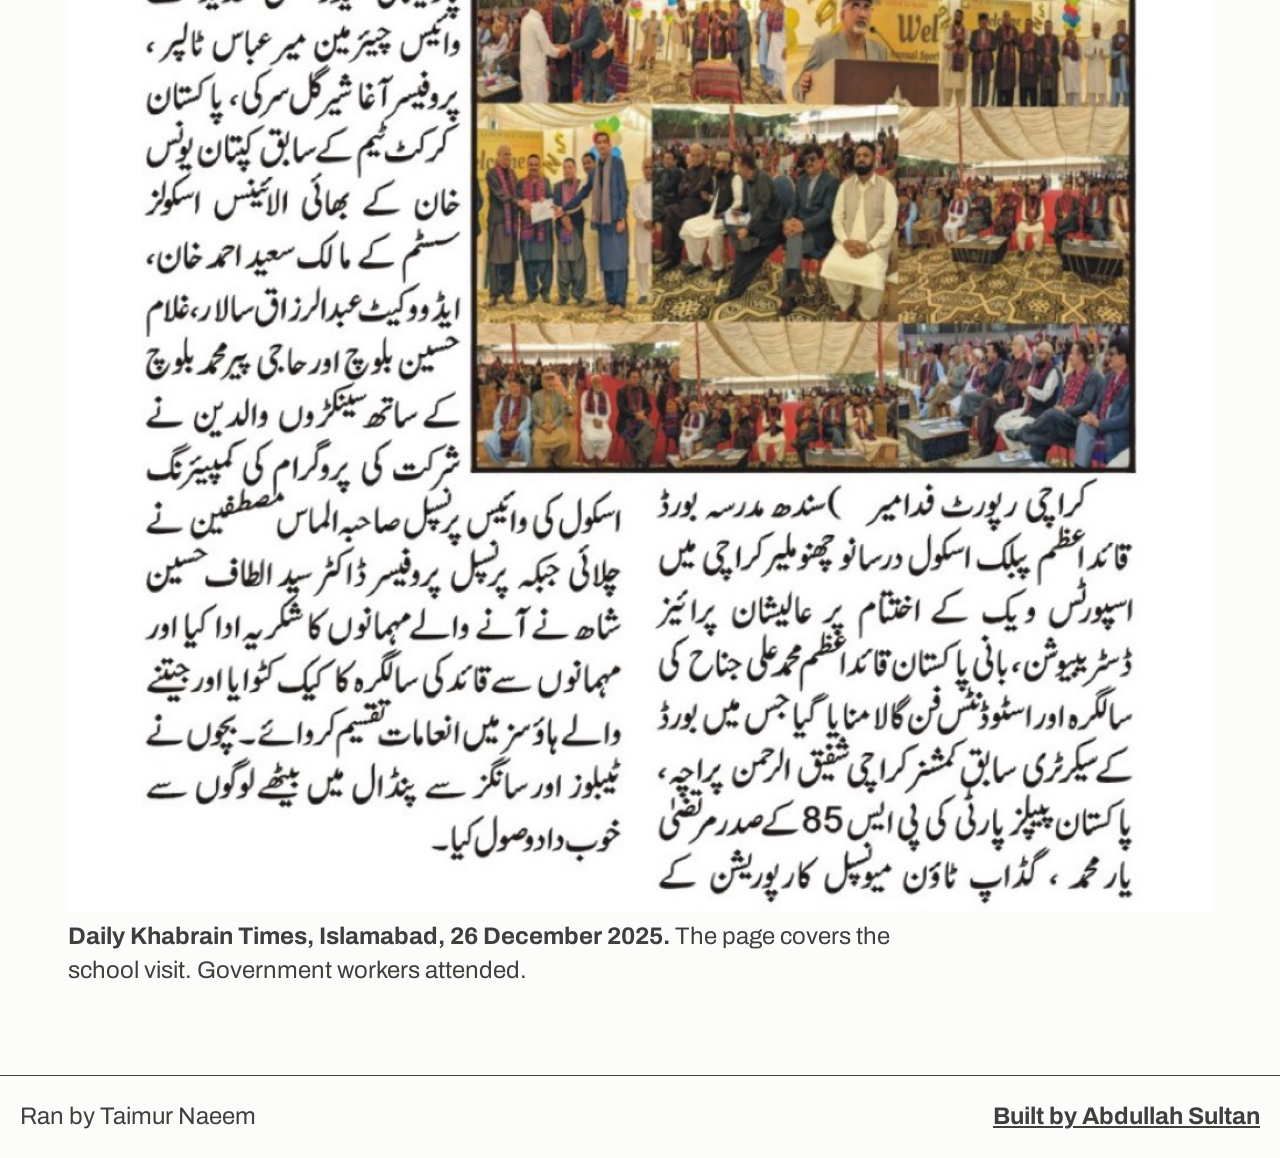
==== commit 4fbd752a: "lead with the kids and credit the footer Co-authored-by: Cursor <cursoragent@cursor.com>" ====
--- a/gallery/index.html
+++ b/gallery/index.html
@@ -158,7 +158,8 @@
     </section>
   </main>
   <footer class="site-foot">
-    <p><a href="/">Goals for Growth</a>. Taimur Naeem.</p>
+    <p>Ran by Taimur Naeem</p>
+    <p><a href="https://www.amsultan.site">Built by Abdullah Sultan</a></p>
   </footer>
   <script src="/vendor/gsap.min.js"></script>
   <script src="/vendor/ScrollTrigger.min.js"></script>
--- a/css/site.css
+++ b/css/site.css
@@ -20,6 +20,7 @@
   --gold: #f8d838;
   --ink: #3f403e;
   --paper: #fcfcfb;
+  --edge: min(1680px, calc(100% - 3.5rem));
   color-scheme: light;
 }
 
@@ -32,8 +33,8 @@
   background: var(--paper);
   color: var(--ink);
   font-family: Archivo, sans-serif;
-  font-size: 1.125rem;
-  line-height: 1.45;
+  font-size: 1.5rem;
+  line-height: 1.4;
 }
 
 ::selection { background: var(--gold); color: var(--ink); }
@@ -48,11 +49,13 @@
 @media (hover: hover) and (pointer: fine) {
   a:hover { text-decoration-thickness: 2px; }
   a:active { transform: translateY(1px); }
+  .mast nav a:hover,
+  .jumps a:hover { background: var(--gold); color: var(--ink); }
 }
 
 .hero {
   position: relative;
-  min-height: 72svh;
+  min-height: 90svh;
   display: grid;
   place-items: end center;
   padding: max(1.5rem, env(safe-area-inset-top)) 1.25rem 8vh;
@@ -84,9 +87,9 @@
 }
 
 .plate {
-  width: min(1120px, calc(100% - 2rem));
+  width: var(--edge);
   margin: 0 auto;
-  padding: 2.75rem 0 5rem;
+  padding: 1.5rem 0 0;
 }
 
 .frame {
@@ -115,7 +118,7 @@
 .plate-nav a {
   color: var(--ink);
   font-weight: 700;
-  font-size: 1.2rem;
+  font-size: 1.5rem;
   text-decoration: none;
   min-height: 44px;
   display: inline-flex;
@@ -186,34 +189,9 @@
   padding: 0.14em 0.2em 0.18em;
 }
 
-.days {
-  display: grid;
-  grid-template-columns: repeat(5, 1fr);
-  gap: 0.85rem;
-  list-style: none;
-  margin: 1.35rem 0.4rem 0;
-  padding: 0;
-}
-
-.days li {
-  min-height: 64px;
-  display: grid;
-  place-items: center;
-  padding: 0.4rem;
-  font-weight: 700;
-  font-size: 1.2rem;
-  text-align: center;
-}
-
-.days .green { background: var(--green); color: var(--ink); }
-.days .red { background: var(--red); color: var(--paper); }
-.days .gold { background: var(--gold); color: var(--ink); }
-
-.count {
-  margin: 1.6rem 0 0;
-  text-align: center;
-  font-size: 1.2rem;
-}
+.plays .green { background: var(--green); }
+.plays .red { background: var(--red); }
+.plays .ink { background: var(--ink); }
 
 .facts {
   max-width: 62ch;
@@ -221,50 +199,178 @@
   text-align: left;
 }
 
+.mast {
+  position: sticky;
+  top: 0;
+  z-index: 6;
+  display: flex;
+  align-items: stretch;
+  background: var(--green);
+  padding-top: env(safe-area-inset-top);
+}
+
+.mast-phone { display: none; }
+
+.mast .name,
+.mast nav a {
+  display: flex;
+  align-items: center;
+  min-height: 3.5rem;
+  padding: 0 1.1rem;
+  color: var(--ink);
+  font-weight: 700;
+  text-decoration: none;
+}
+
+.mast nav { display: flex; margin-left: auto; }
+
+.mast nav a[aria-current="page"] { background: var(--gold); }
+
+.dock { position: sticky; top: 0; z-index: 6; }
+
+.dock .mast { position: static; }
+
+.jumps {
+  display: grid;
+  grid-template-columns: repeat(4, 1fr);
+  background: var(--paper);
+  border-bottom: 2px solid var(--ink);
+}
+
+.jumps a {
+  display: flex;
+  align-items: center;
+  justify-content: center;
+  min-height: 3rem;
+  padding: 0.35rem 0.4rem;
+  border-right: 2px solid var(--ink);
+  color: var(--ink);
+  font-weight: 700;
+  text-align: center;
+  text-decoration: none;
+}
+
+.jumps a:last-child { border-right: 0; }
+
+.group h2 {
+  display: inline-block;
+  margin: 0 0 0.85rem;
+  padding: 0.08em 0.22em 0.12em;
+  background: var(--gold);
+  font-size: clamp(2rem, 5vw, 3.4rem);
+  line-height: 0.95;
+  letter-spacing: -0.04em;
+}
+
+.lede { margin: 0 0 1.35rem; max-width: 46ch; }
+
+.band {
+  display: grid;
+  grid-template-columns: 1fr 1fr;
+}
+
+.band figure {
+  position: relative;
+  margin: 0;
+  min-height: 28rem;
+  overflow: hidden;
+}
+
+.band img {
+  position: absolute;
+  inset: 0;
+  width: 100%;
+  height: 100%;
+  object-fit: cover;
+}
+
+.band img.paper {
+  object-position: center top;
+  transform: scale(1.7);
+  transform-origin: center top;
+}
+
+.band.flip figure { order: 2; }
+
+.copy {
+  display: flex;
+  flex-direction: column;
+  justify-content: center;
+  padding: 3rem 3.25rem;
+}
+
+.copy h2 {
+  margin: 0 0 0.7rem;
+  font-size: clamp(2.6rem, 4.5vw, 4.25rem);
+  line-height: 0.95;
+  letter-spacing: -0.04em;
+}
+
+.copy p { margin: 0 0 1rem; max-width: 36ch; }
+
+.copy a {
+  display: inline-flex;
+  align-items: center;
+  min-height: 44px;
+  font-weight: 700;
+}
+
+.band.gold .copy { background: var(--gold); color: var(--ink); }
+.band.red .copy { background: var(--red); color: var(--paper); }
+.band.ink .copy { background: var(--ink); color: var(--paper); }
+
+.plays {
+  list-style: none;
+  display: grid;
+  gap: 0.55rem;
+  margin: 0.4rem 0 0;
+  padding: 0;
+}
+
+.plays li {
+  display: grid;
+  place-items: center;
+  min-height: 4.75rem;
+  padding: 0.8rem 1rem;
+  color: var(--paper);
+  font-size: clamp(1.85rem, 3vw, 2.6rem);
+  font-weight: 700;
+  line-height: 1.1;
+  text-align: center;
+  scroll-margin-top: 5.5rem;
+}
+
 .site-foot {
+  display: flex;
+  justify-content: space-between;
+  align-items: center;
+  gap: 0.75rem 1.5rem;
+  flex-wrap: wrap;
   padding: 1.5rem 1.25rem max(1.5rem, env(safe-area-inset-bottom));
   border-top: 1px solid var(--ink);
 }
 
 .site-foot p { margin: 0; }
 
+.site-foot p:last-child { margin-left: auto; }
+
 .site-foot a { font-weight: 700; }
 
 .page {
-  width: min(1120px, calc(100% - 2rem));
+  width: var(--edge);
   margin: 0 auto;
   padding: max(1.25rem, env(safe-area-inset-top)) 0 4rem;
 }
 
-.page-nav {
-  display: flex;
-  gap: 1.25rem;
-  align-items: center;
-  min-height: 44px;
-  margin-bottom: 1.5rem;
-}
-
-.page-nav a {
-  font-weight: 700;
-  text-decoration: none;
-  min-height: 44px;
-  display: inline-flex;
-  align-items: center;
-}
+.dock + .page,
+.mast + .page { padding-top: 1.5rem; }
 
 .page .display {
   display: inline-block;
-  margin-bottom: 2.5rem;
-}
-
-.group { margin-top: 3.5rem; }
-
-.group h2 {
-  margin: 0 0 1rem;
-  font-size: clamp(2rem, 4vw, 3rem);
-  line-height: 1;
-  letter-spacing: -0.04em;
-}
+  margin-bottom: 1.25rem;
+}
+
+.group { margin-top: 3.5rem; scroll-margin-top: 11rem; }
 
 .shots {
   display: grid;
@@ -288,15 +394,29 @@
 .clip video { display: block; width: 100%; height: auto; background: var(--ink); }
 
 @media (max-width: 800px) {
-  .days { grid-template-columns: 1fr; }
-  .shots { grid-template-columns: 1fr 1fr; }
-  .tick-gold, .tick-gold-right { height: 40px; }
-  .bar-red { height: 1.6rem; }
-  .plate-nav { gap: 0.8rem; padding-inline: 0.8rem; }
+  .mast-phone { display: flex; }
+  .plate-nav { display: none; }
+  .hero { min-height: 88svh; }
+  .plate { padding-top: 1.35rem; }
+  .frame { margin-inline: 0; }
+  .band, .band.flip { grid-template-columns: 1fr; }
+  .band.flip figure { order: 0; }
+  .band figure { min-height: 16rem; }
+  .copy { padding: 1.6rem 1.15rem 2rem; }
+  .shots { grid-template-columns: 1fr 1fr; gap: 0.45rem; }
+  .tick { display: none; }
+  .bar-red { height: 1.4rem; }
+  .plate-title { font-size: clamp(1.85rem, 9vw, 2.8rem); }
 }
 
 @media (max-width: 520px) {
-  .shots { grid-template-columns: 1fr; }
-  .frame { margin-inline: 0.75rem; }
-  .tick { display: none; }
-}
+  .mast { flex-wrap: wrap; }
+  .mast .name {
+    flex: 1 0 100%;
+    background: var(--ink);
+    color: var(--paper);
+  }
+  .mast nav { width: 100%; }
+  .mast nav a { flex: 1; justify-content: center; }
+  .display { font-size: clamp(2.15rem, 12vw, 3rem); }
+}
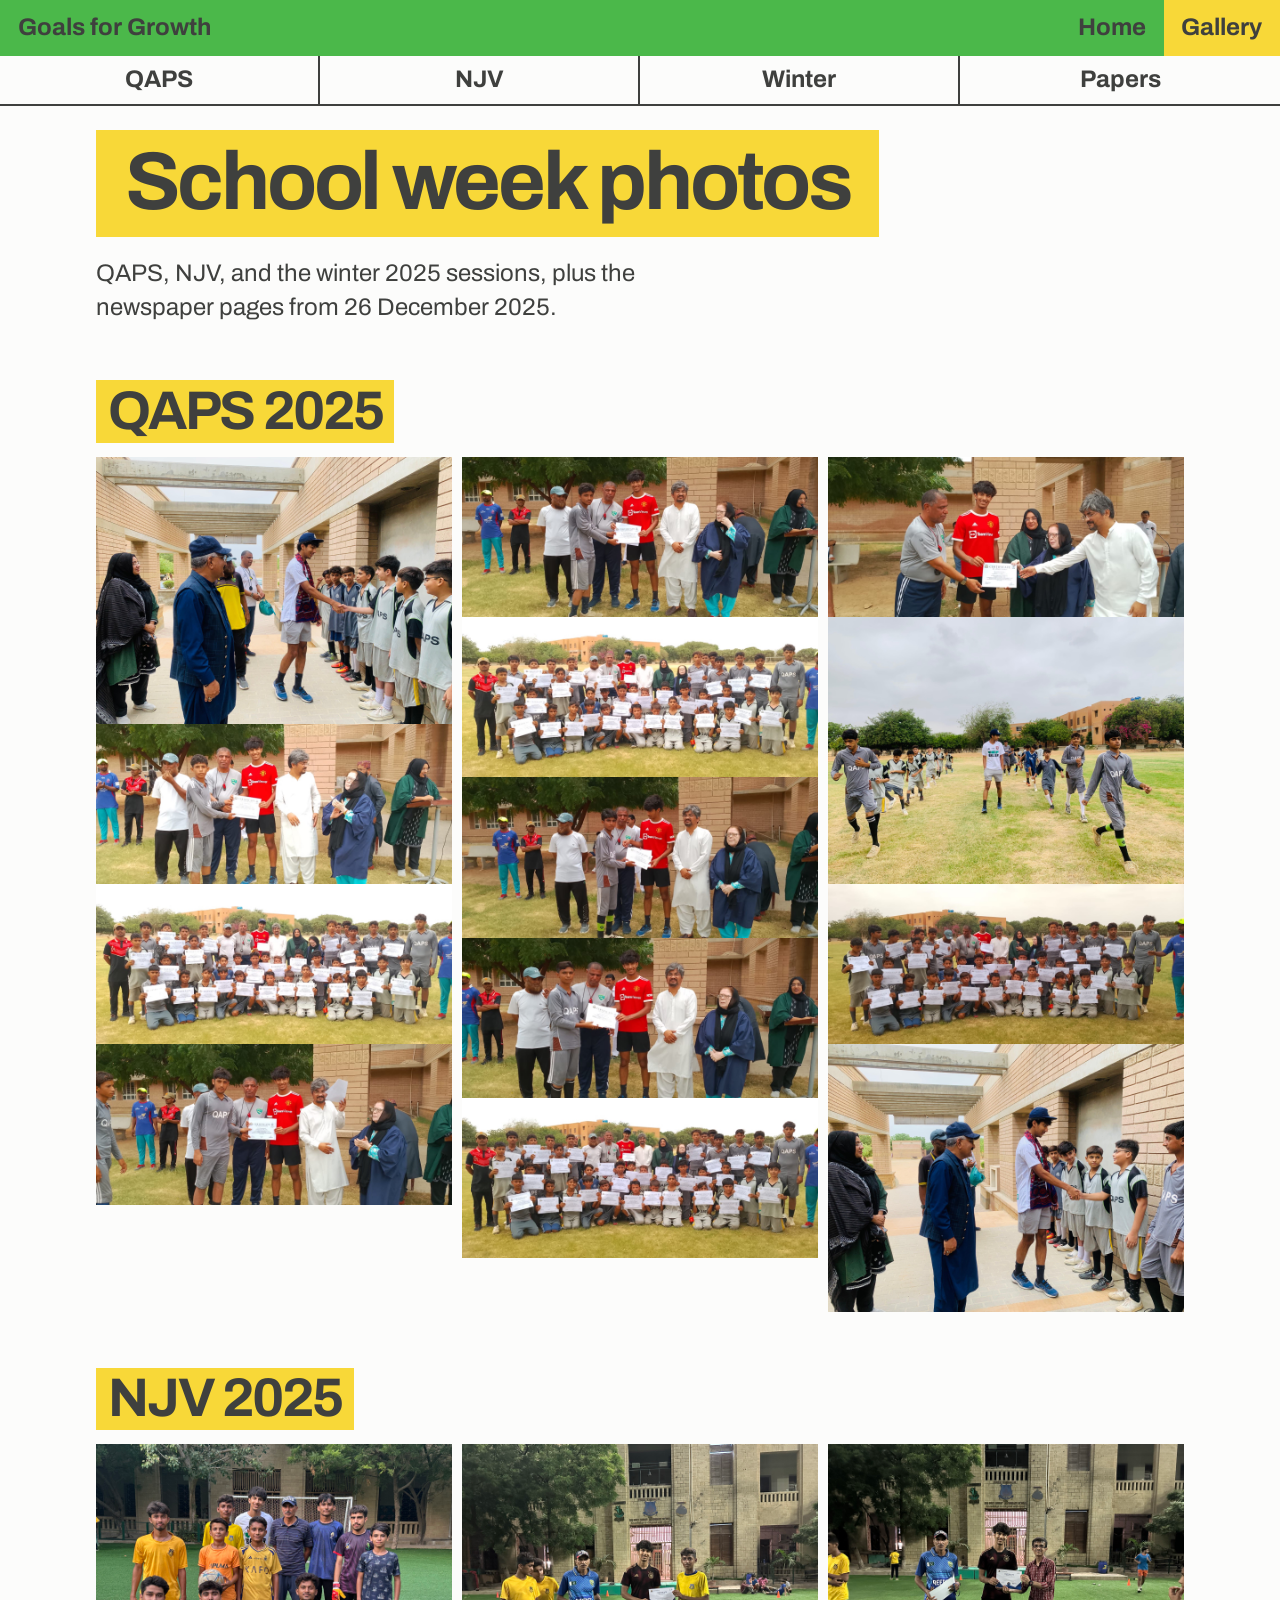
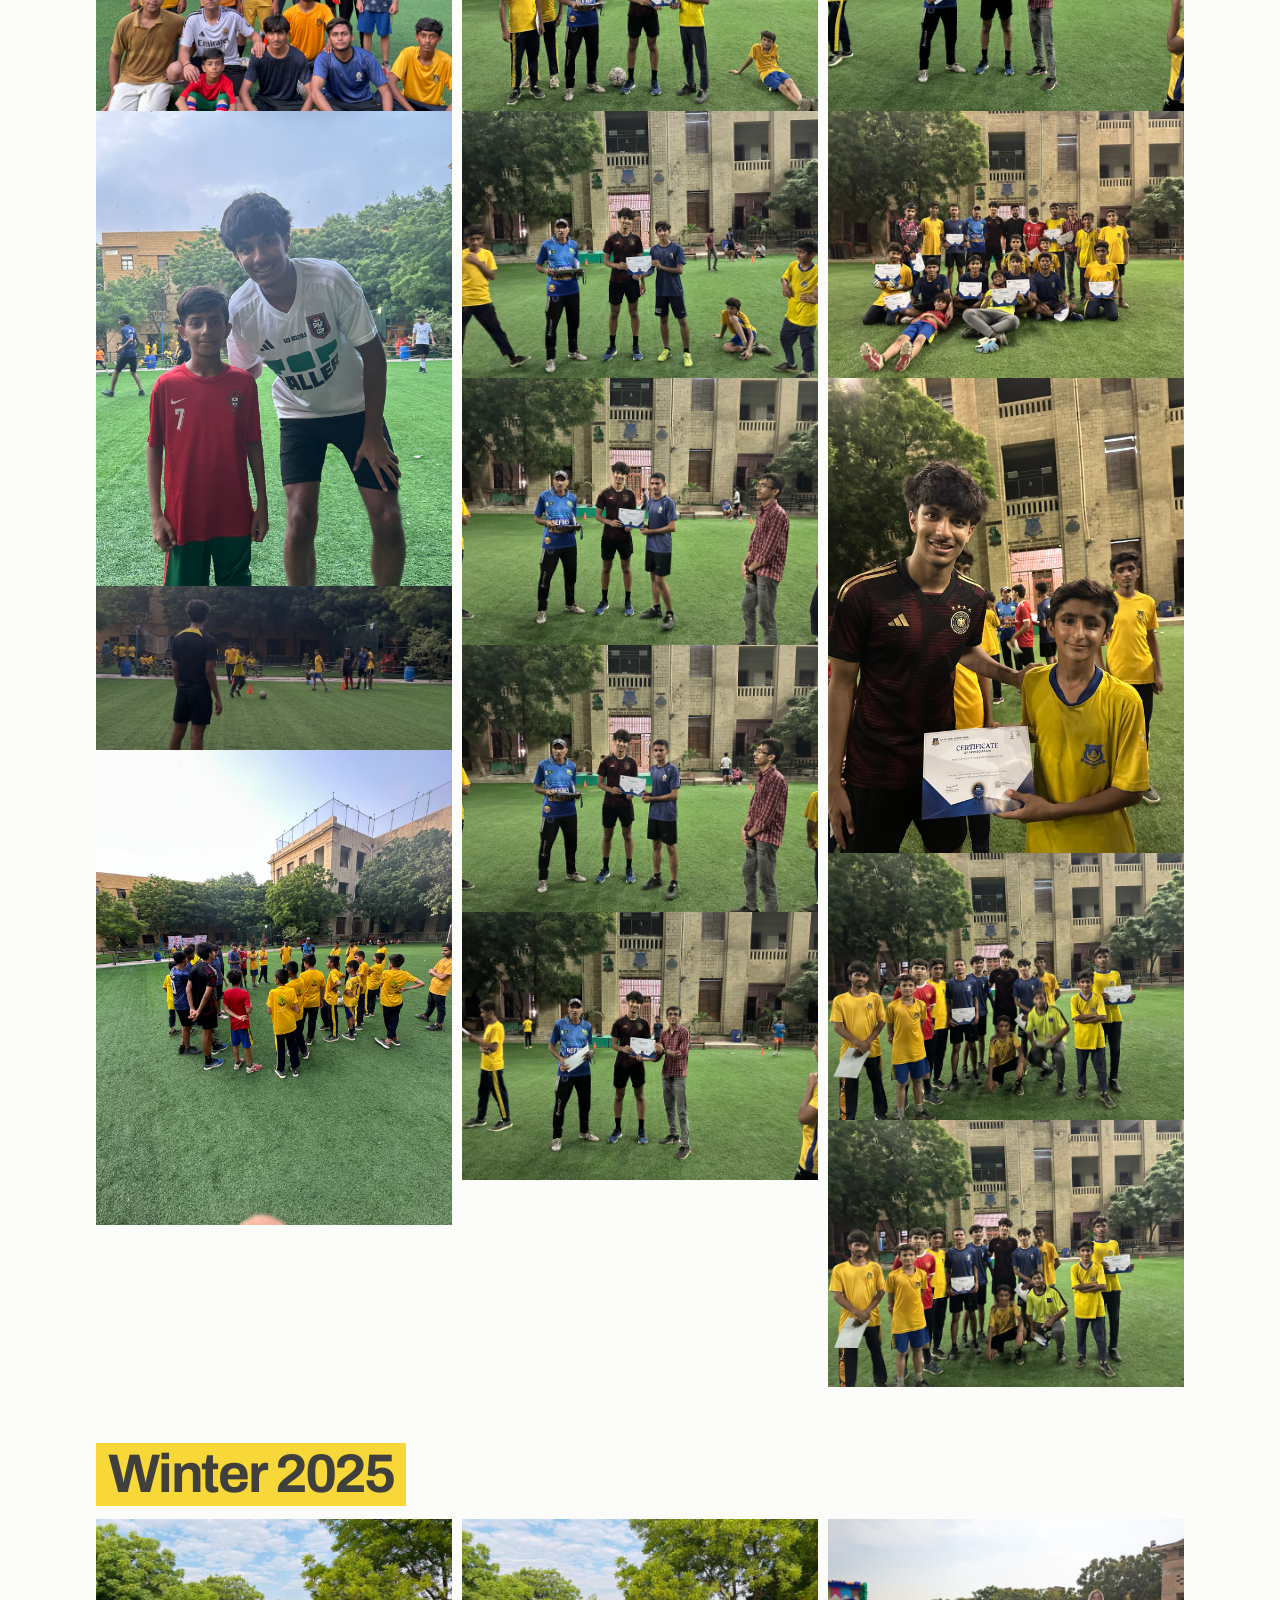
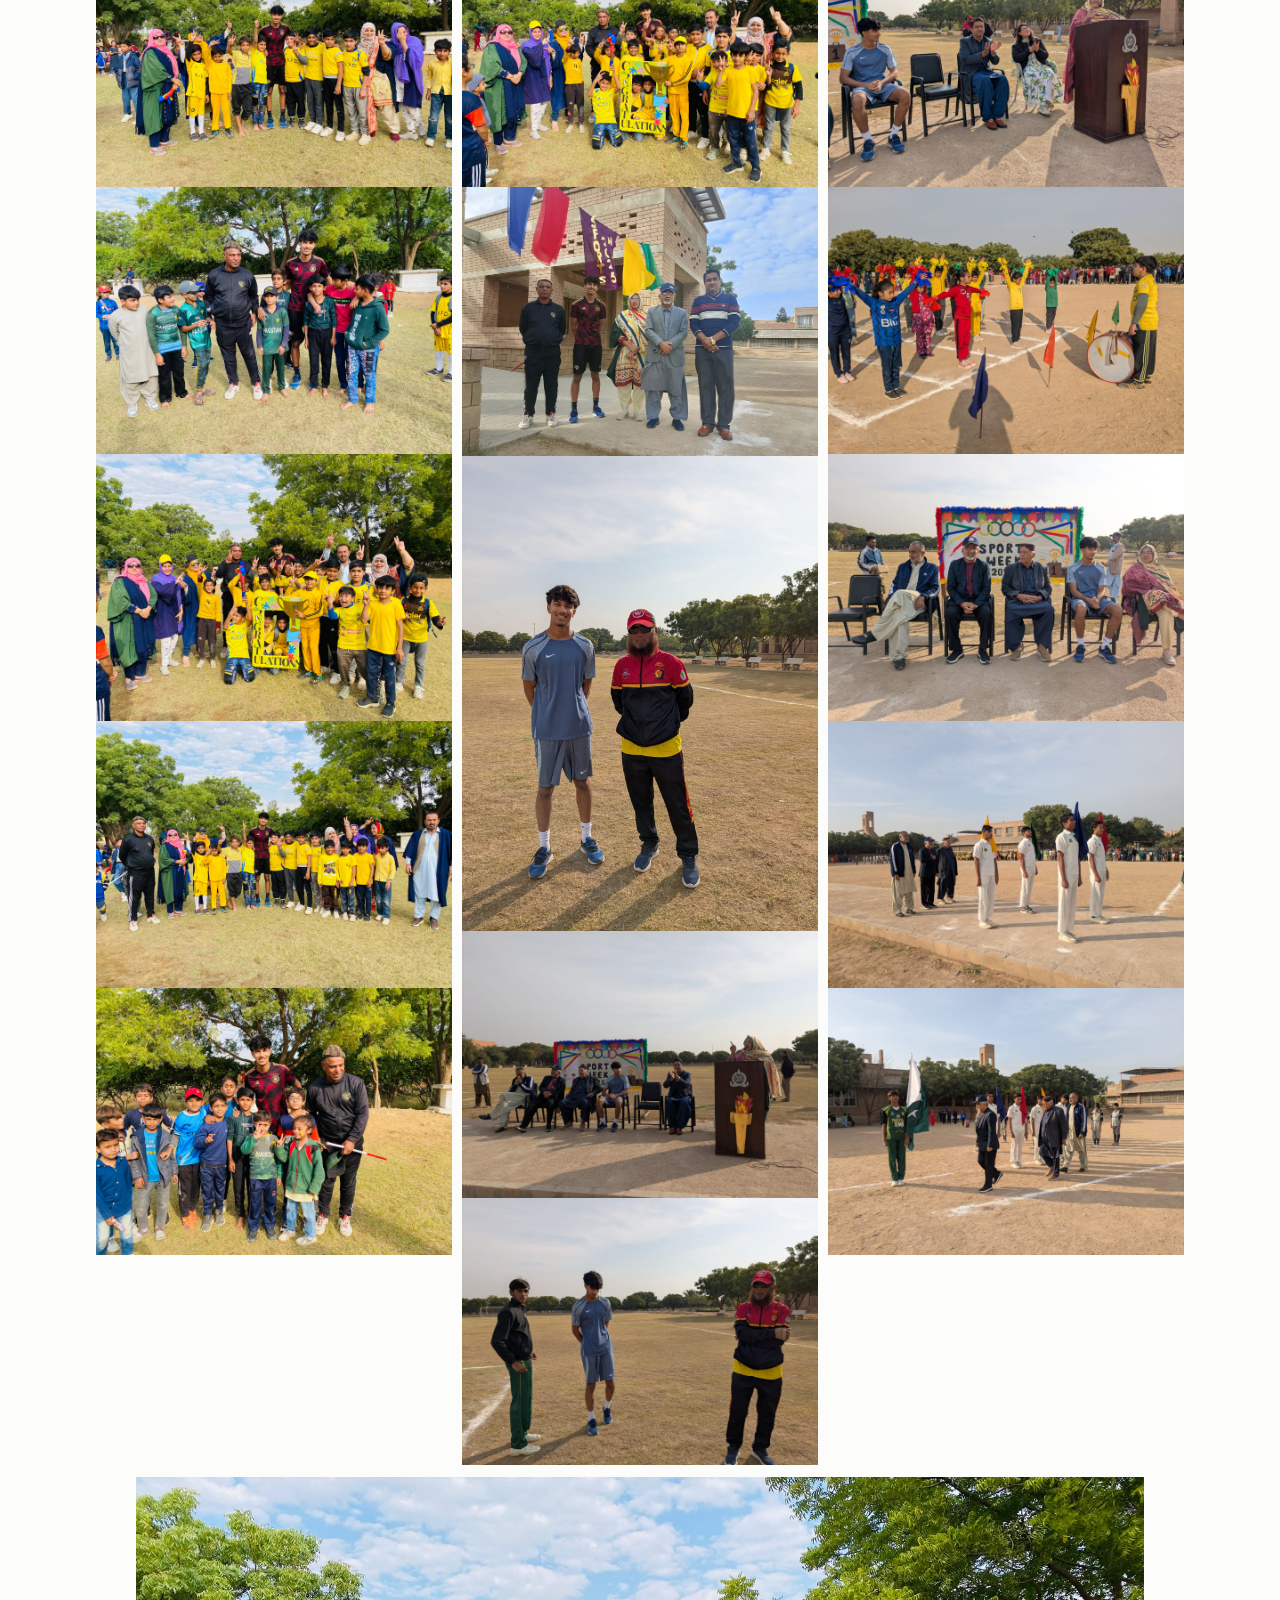
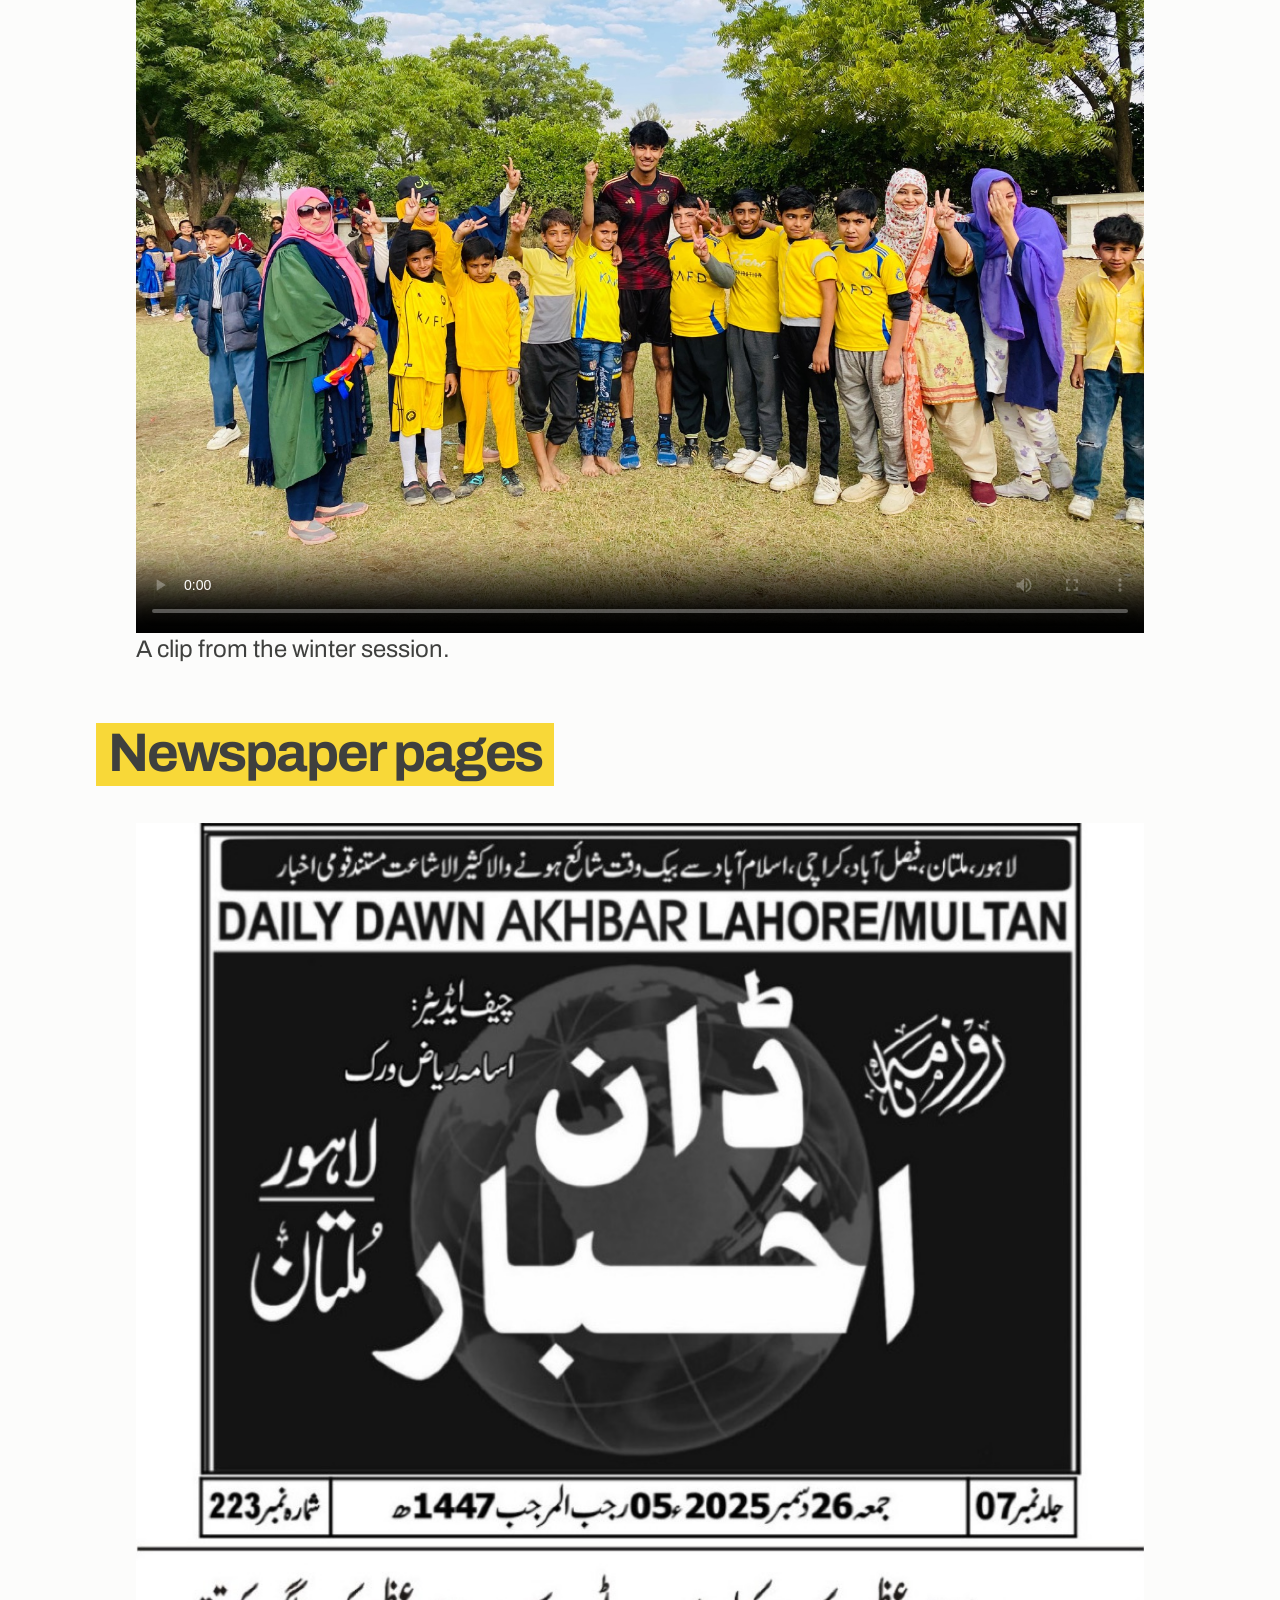
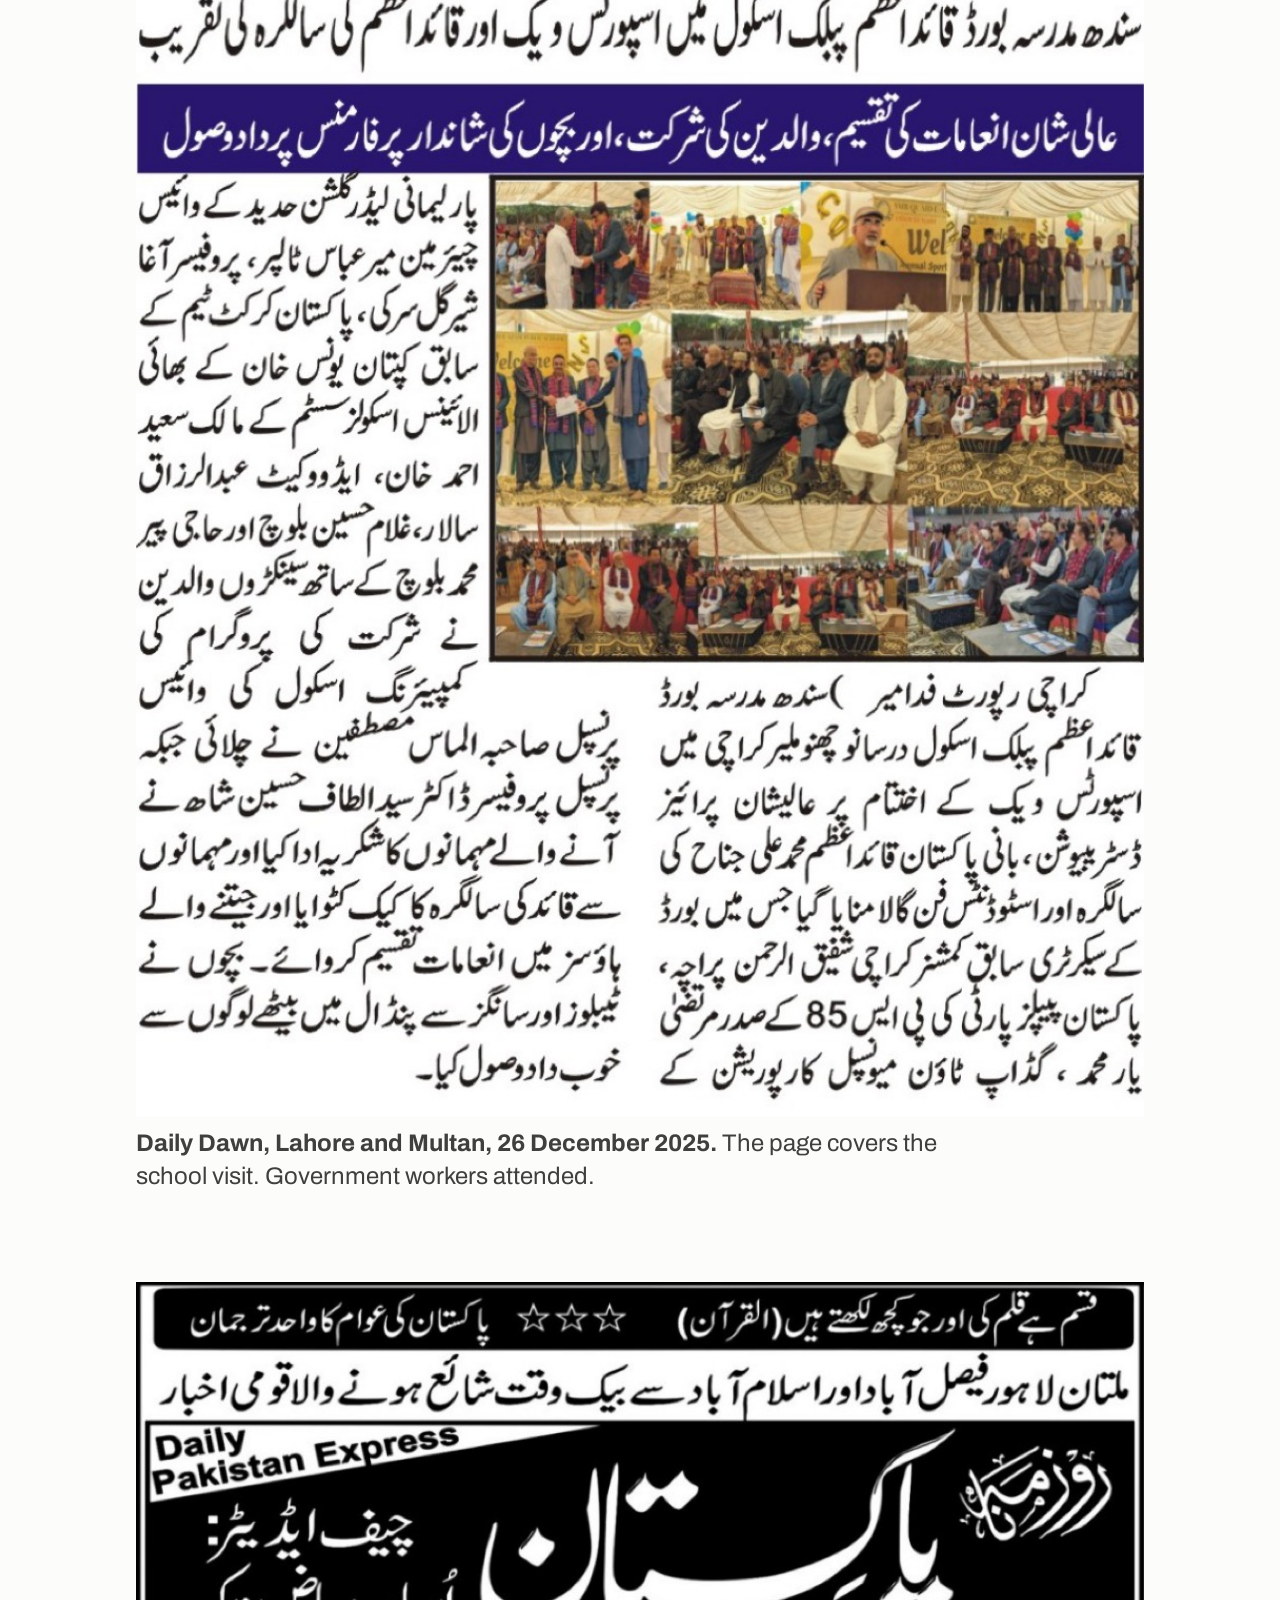
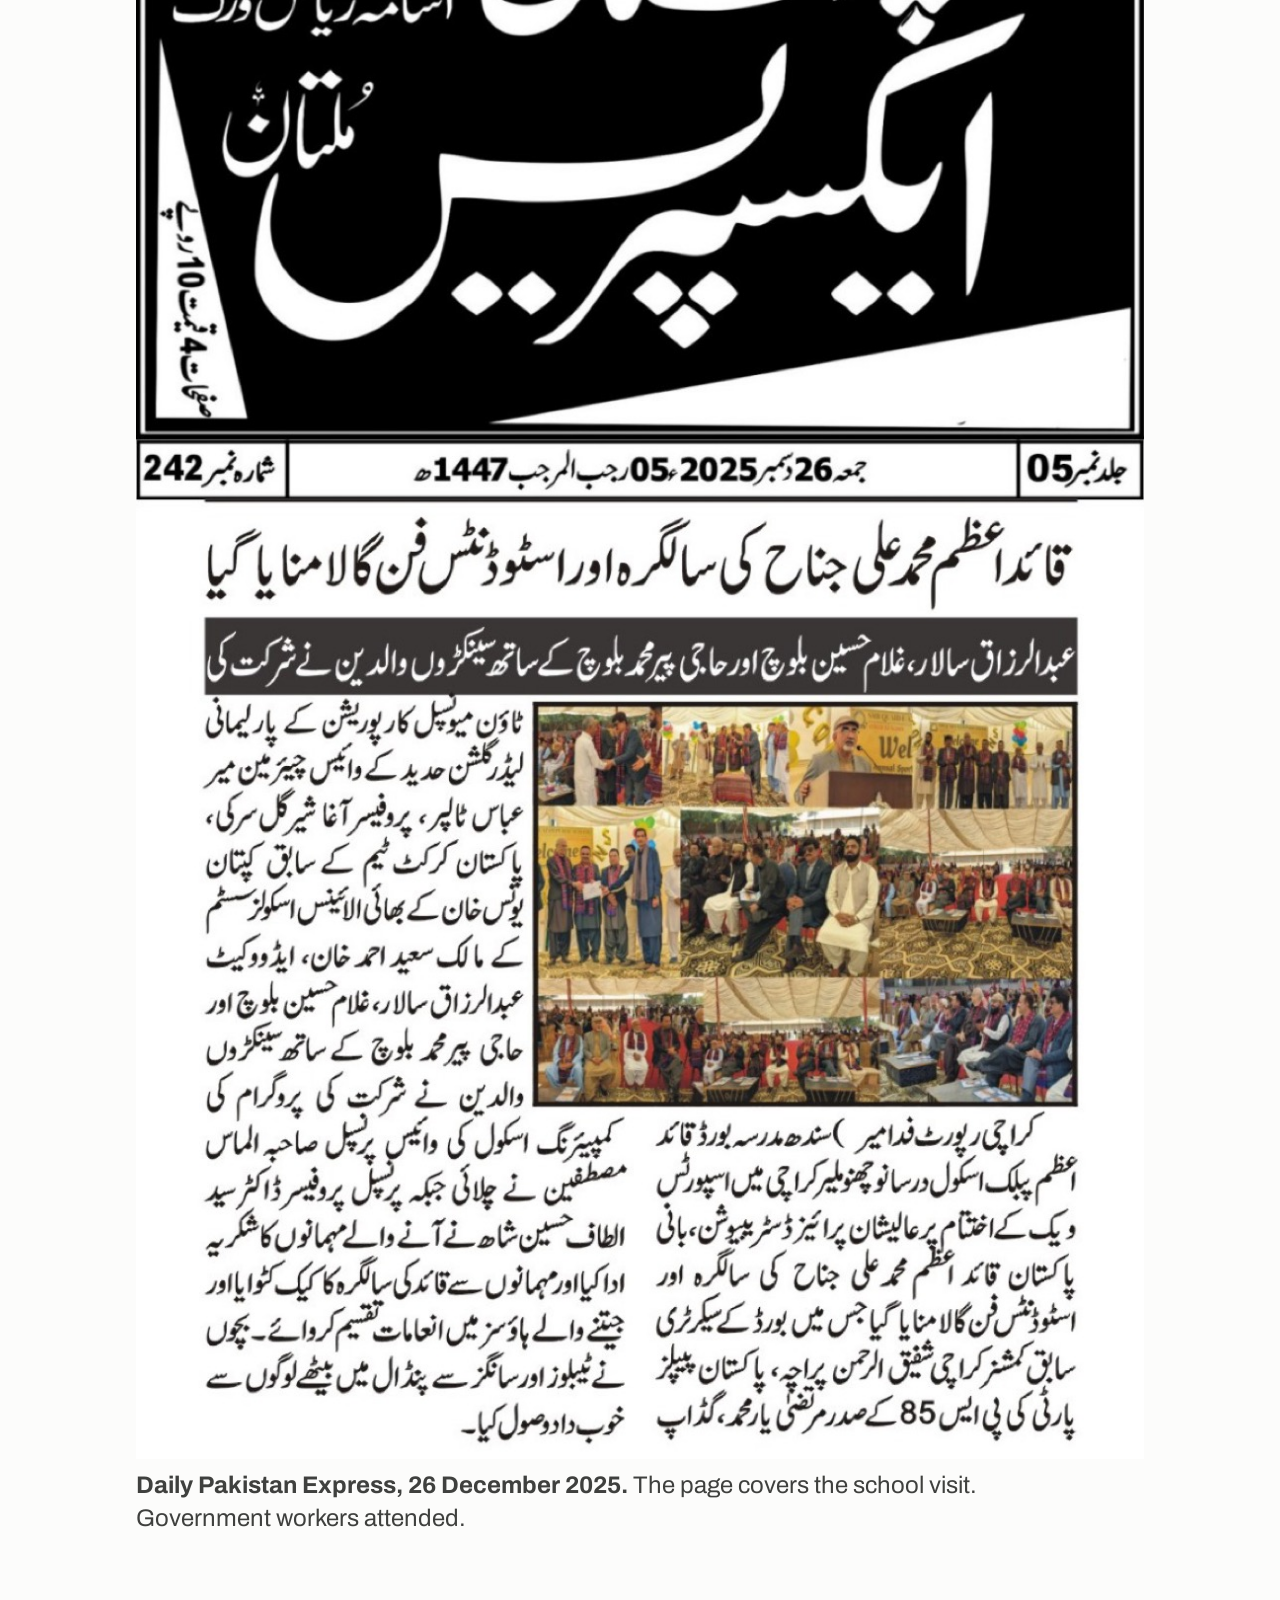
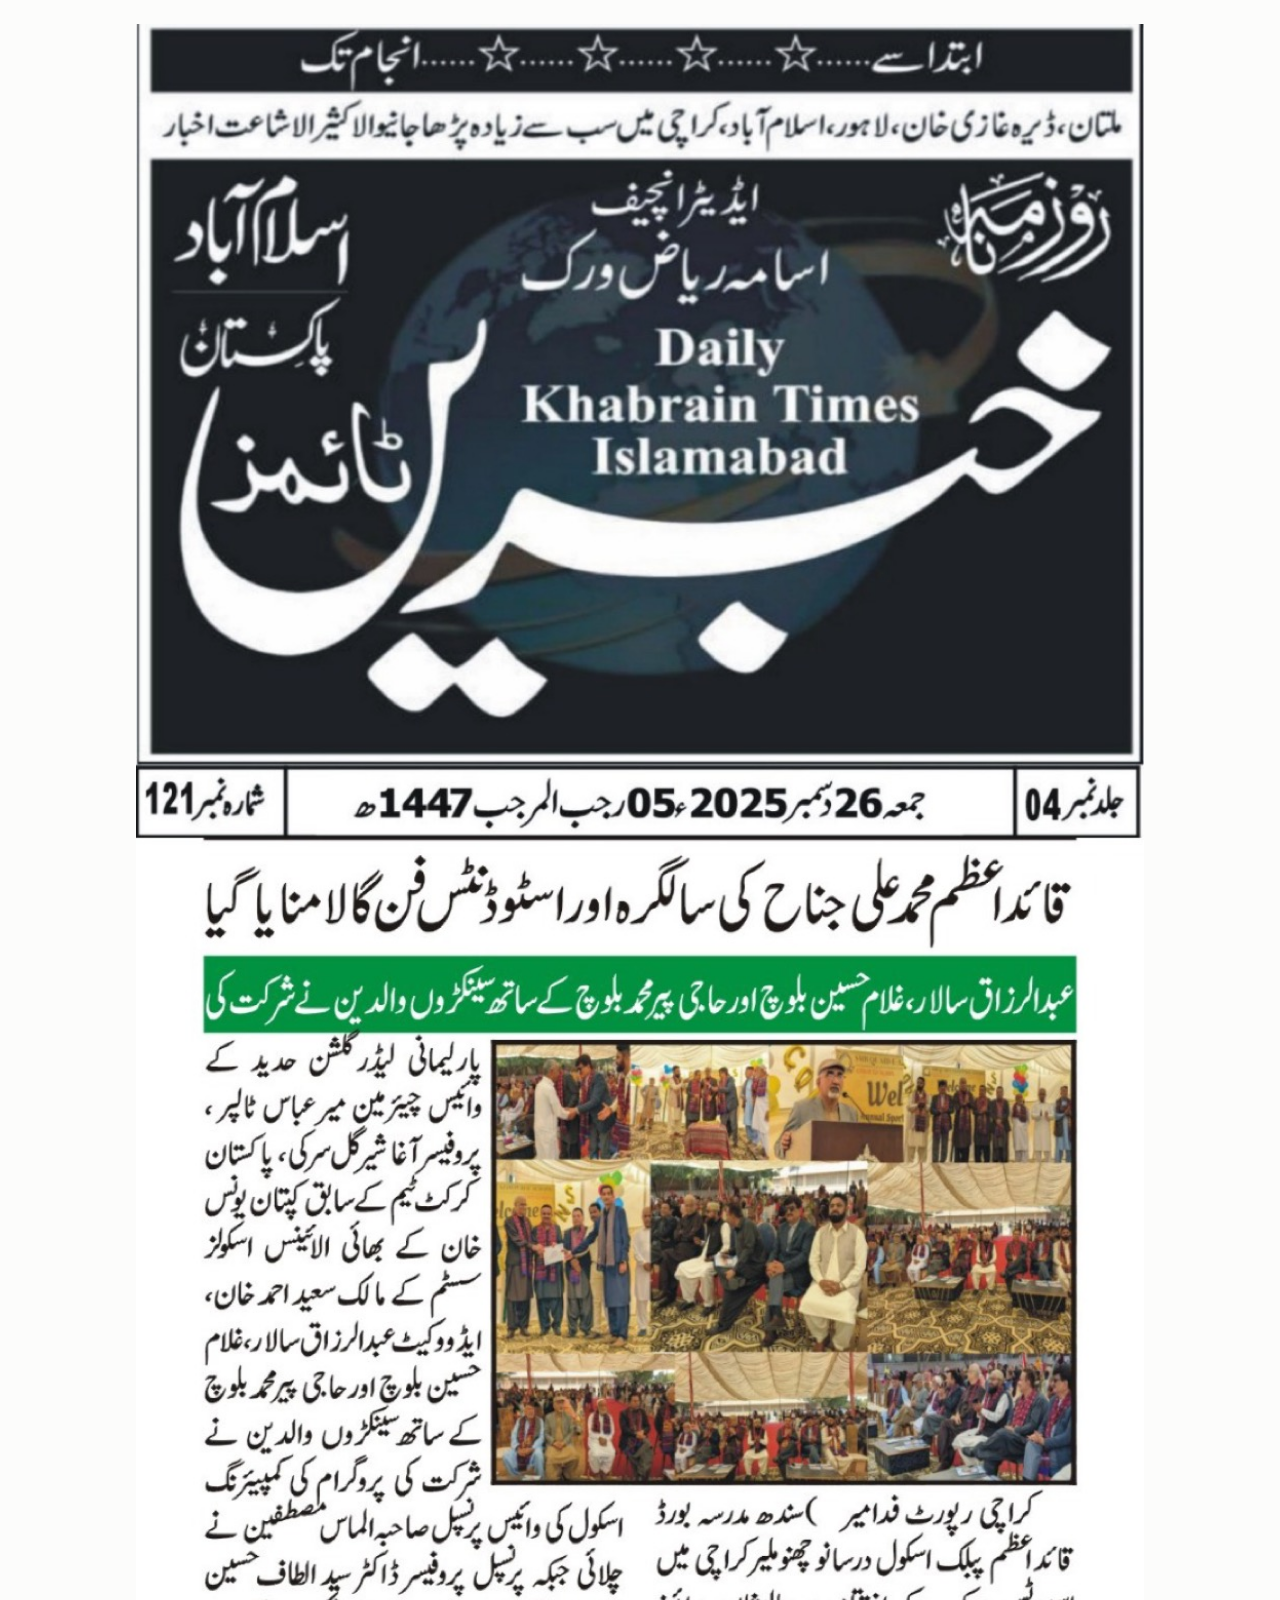
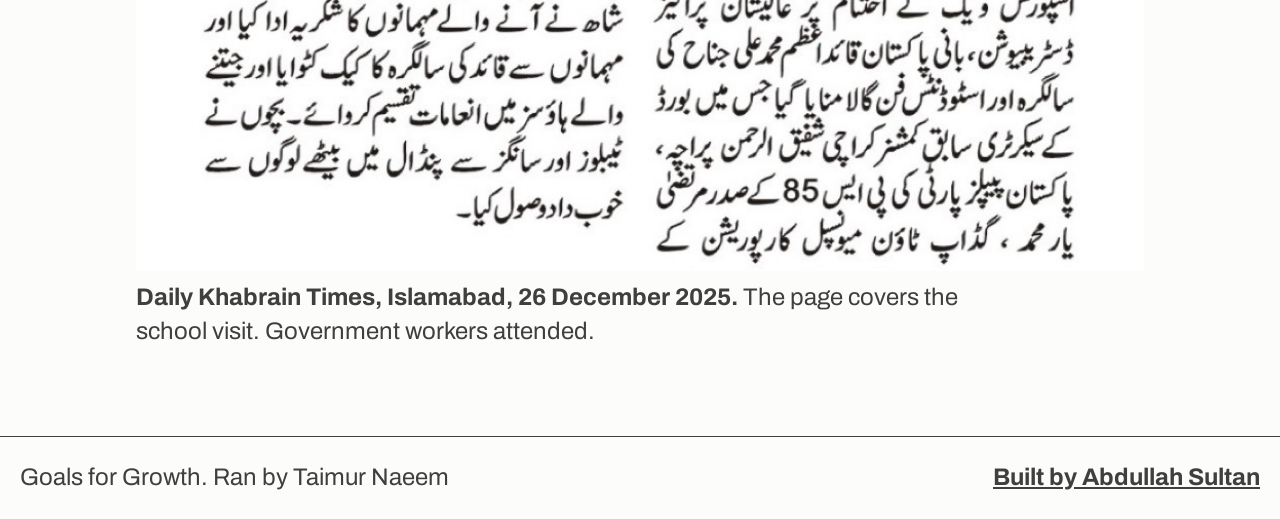
==== commit 02702b6a: "name the pages for a search for goals for growth Co-authored-by: Cursor <cursoragent@cursor.com>" ====
--- a/gallery/index.html
+++ b/gallery/index.html
@@ -70,7 +70,7 @@
     </nav>
   </div>
   <main class="page">
-    <h1 class="display">Gallery</h1>
+    <h1 class="display">School week photos</h1>
     <p class="lede">QAPS, NJV, and the winter 2025 sessions, plus the newspaper pages from 26 December 2025.</p>
     <section class="group" id="qaps">
       <h2>QAPS 2025</h2>
@@ -158,7 +158,7 @@
     </section>
   </main>
   <footer class="site-foot">
-    <p>Ran by Taimur Naeem</p>
+    <p>Goals for Growth. Ran by Taimur Naeem</p>
     <p><a href="https://www.amsultan.site">Built by Abdullah Sultan</a></p>
   </footer>
   <script src="/vendor/gsap.min.js"></script>
--- a/css/site.css
+++ b/css/site.css
@@ -20,7 +20,7 @@
   --gold: #f8d838;
   --ink: #3f403e;
   --paper: #fcfcfb;
-  --edge: min(1680px, calc(100% - 3.5rem));
+  --edge: min(1680px, calc(100% - 12rem));
   color-scheme: light;
 }
 
@@ -191,7 +191,7 @@
 
 .plays .green { background: var(--green); }
 .plays .red { background: var(--red); }
-.plays .ink { background: var(--ink); }
+.plays .gold { background: var(--gold); color: var(--ink); }
 
 .facts {
   max-width: 62ch;
@@ -373,14 +373,14 @@
 .group { margin-top: 3.5rem; scroll-margin-top: 11rem; }
 
 .shots {
-  display: grid;
-  grid-template-columns: repeat(3, 1fr);
-  gap: 0.75rem;
+  columns: 3;
+  column-gap: 0.6rem;
   list-style: none;
   margin: 0;
   padding: 0;
 }
 
+.shots li { break-inside: avoid; margin: 0; }
 .shots a { display: block; }
 .shots img { display: block; width: 100%; height: auto; }
 
@@ -394,6 +394,7 @@
 .clip video { display: block; width: 100%; height: auto; background: var(--ink); }
 
 @media (max-width: 800px) {
+  :root { --edge: min(1680px, calc(100% - 6rem)); }
   .mast-phone { display: flex; }
   .plate-nav { display: none; }
   .hero { min-height: 88svh; }
@@ -403,7 +404,7 @@
   .band.flip figure { order: 0; }
   .band figure { min-height: 16rem; }
   .copy { padding: 1.6rem 1.15rem 2rem; }
-  .shots { grid-template-columns: 1fr 1fr; gap: 0.45rem; }
+  .shots { columns: 2; }
   .tick { display: none; }
   .bar-red { height: 1.4rem; }
   .plate-title { font-size: clamp(1.85rem, 9vw, 2.8rem); }
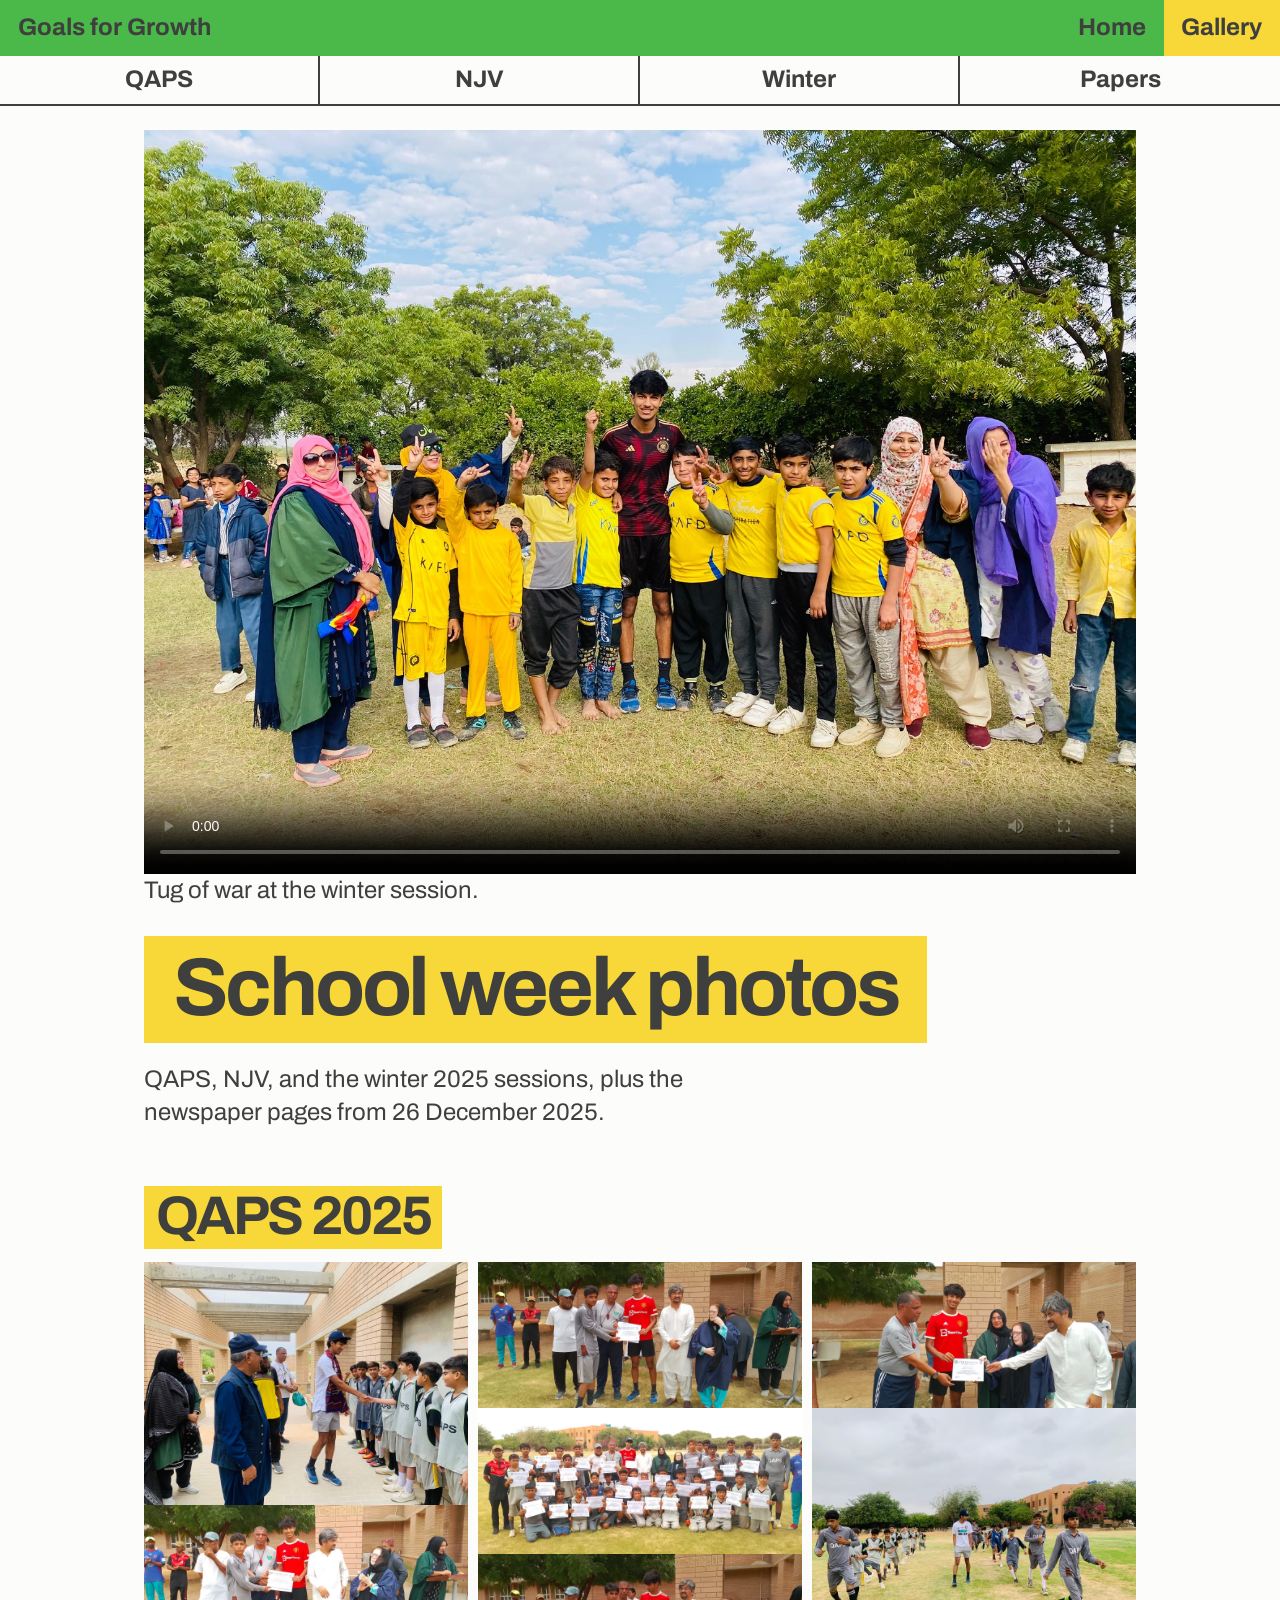
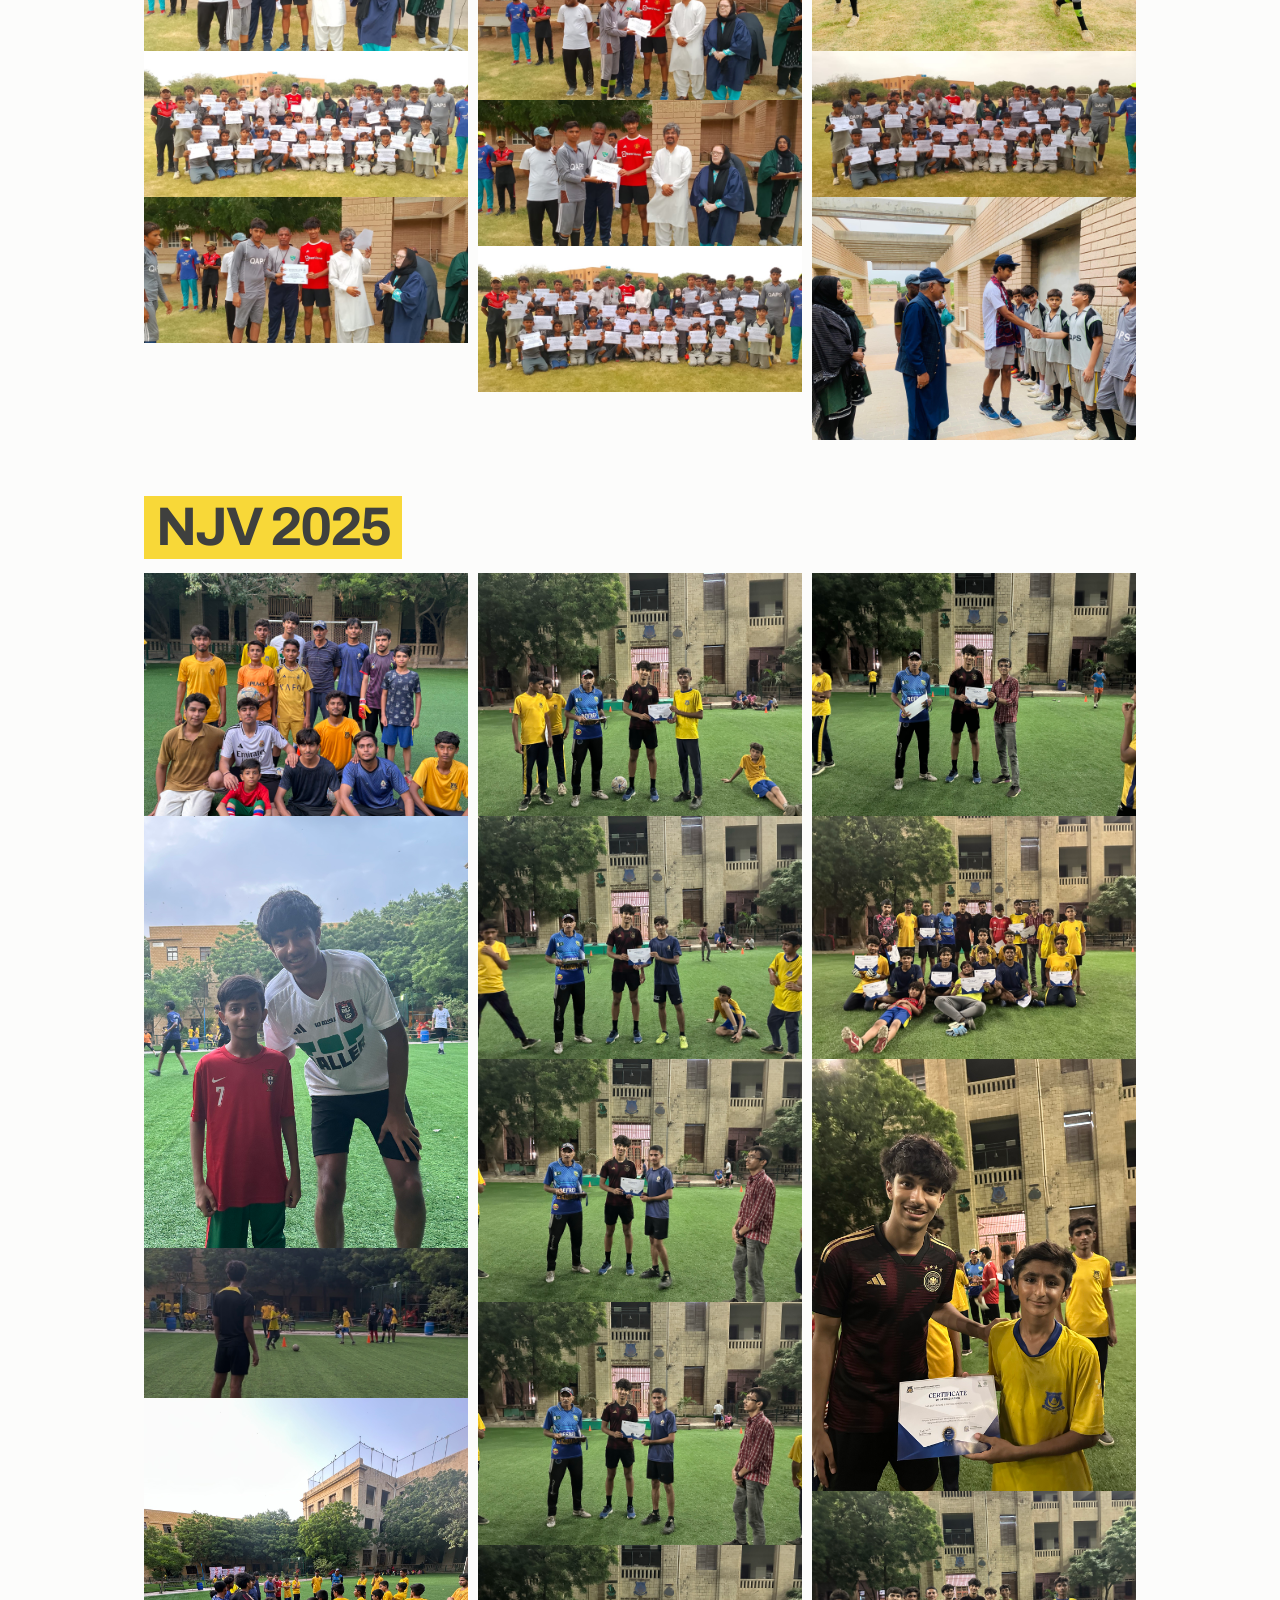
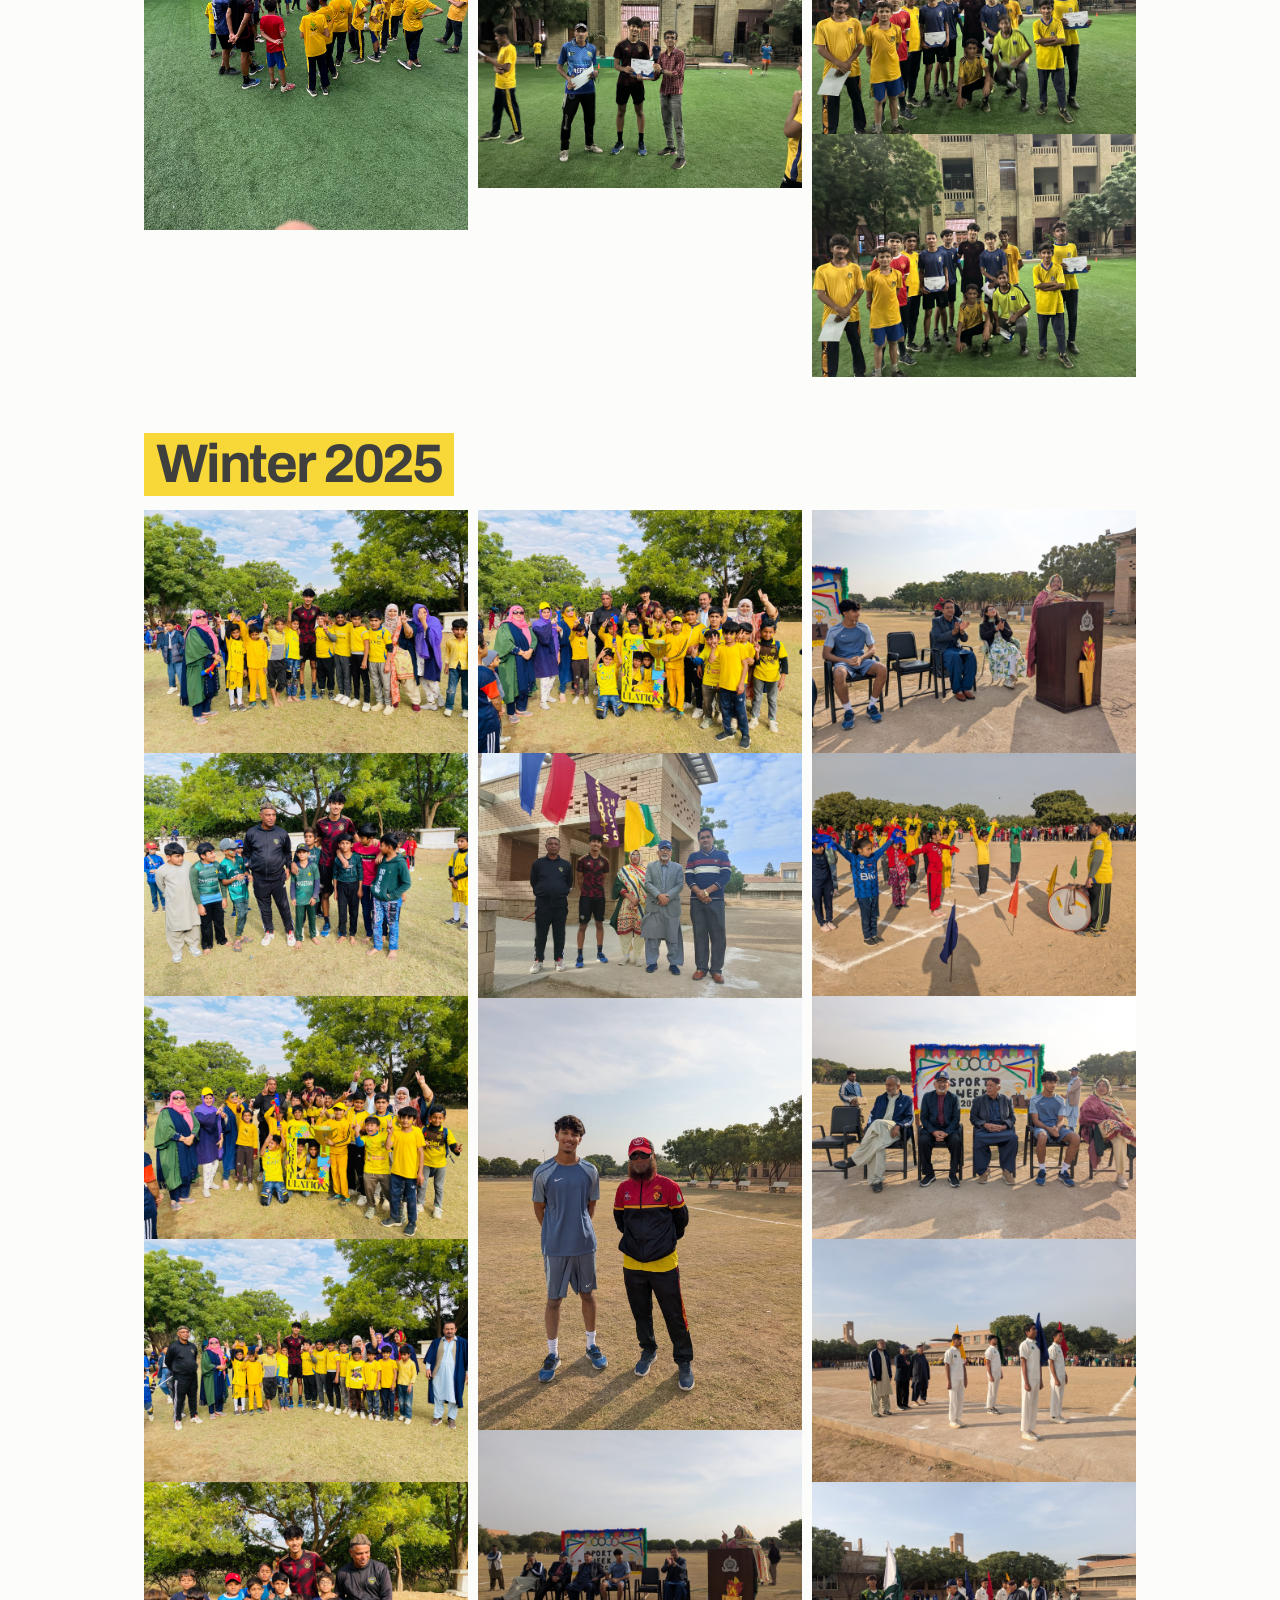
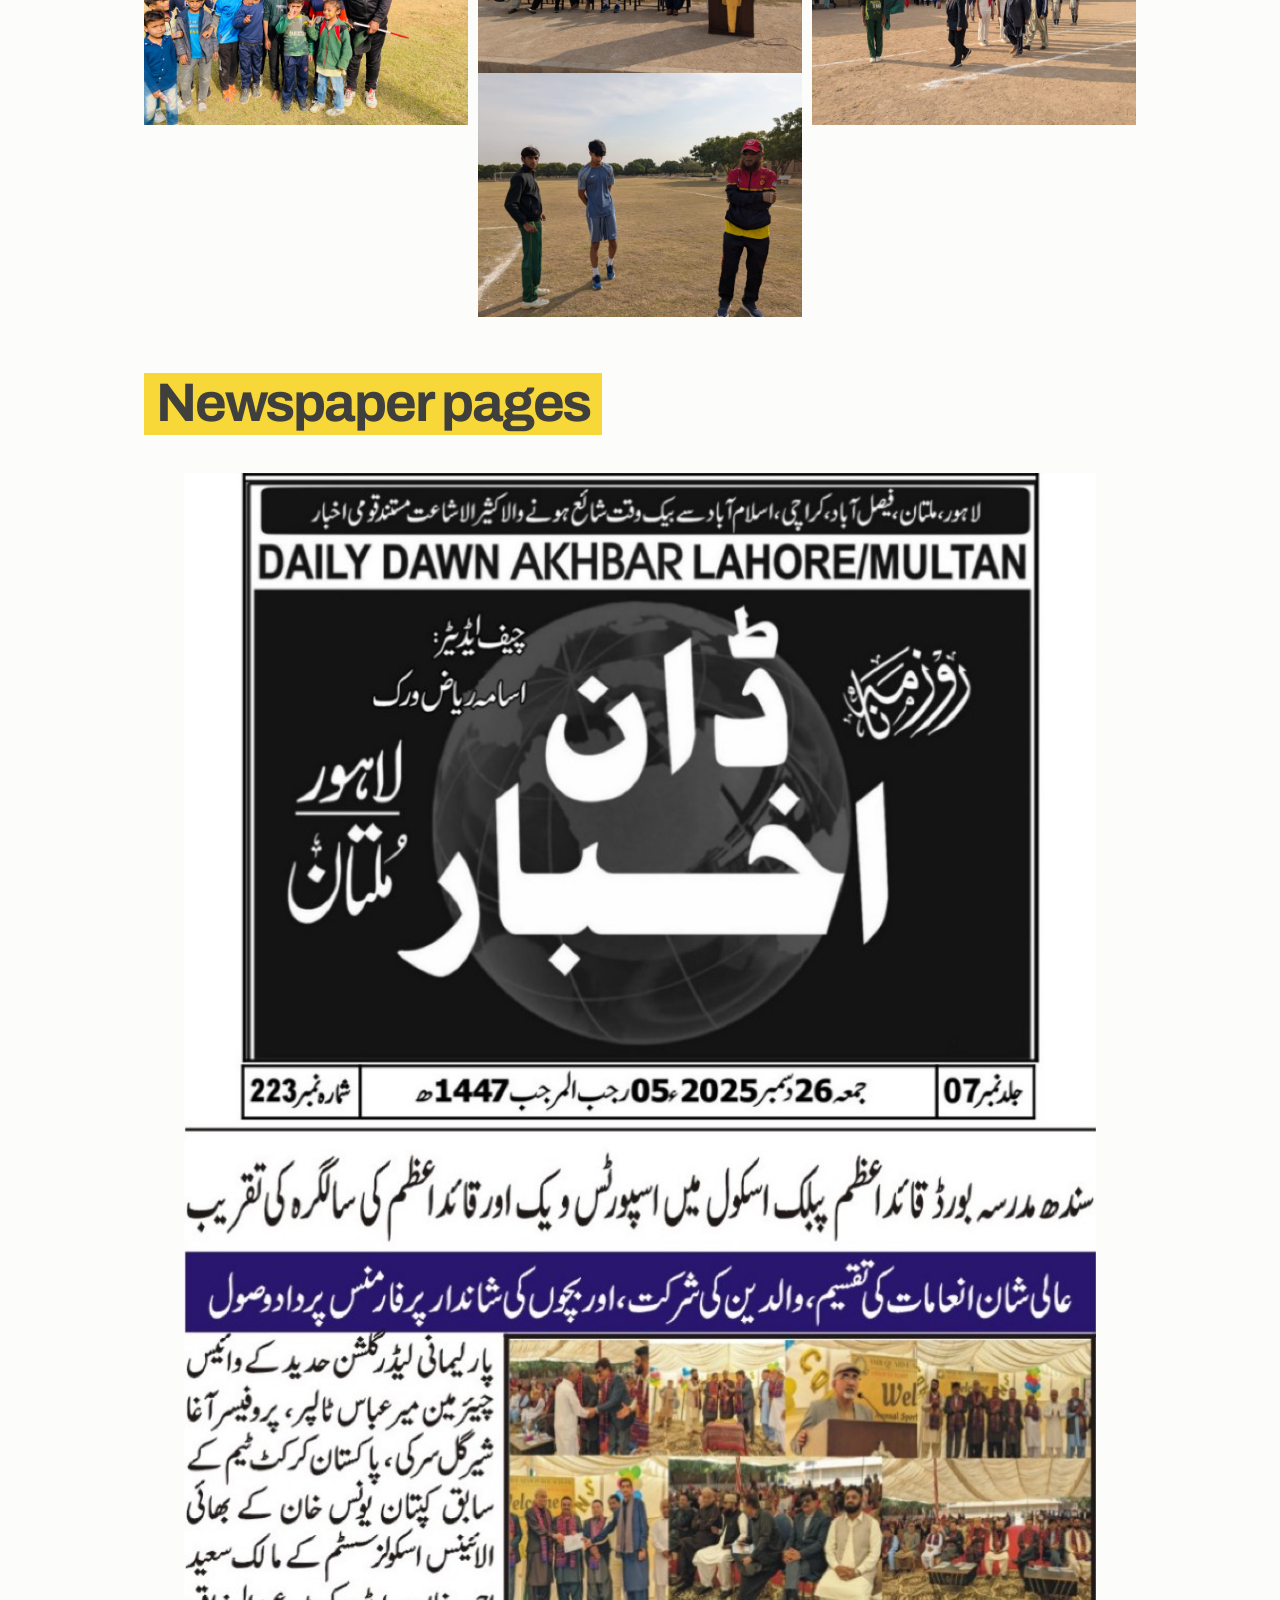
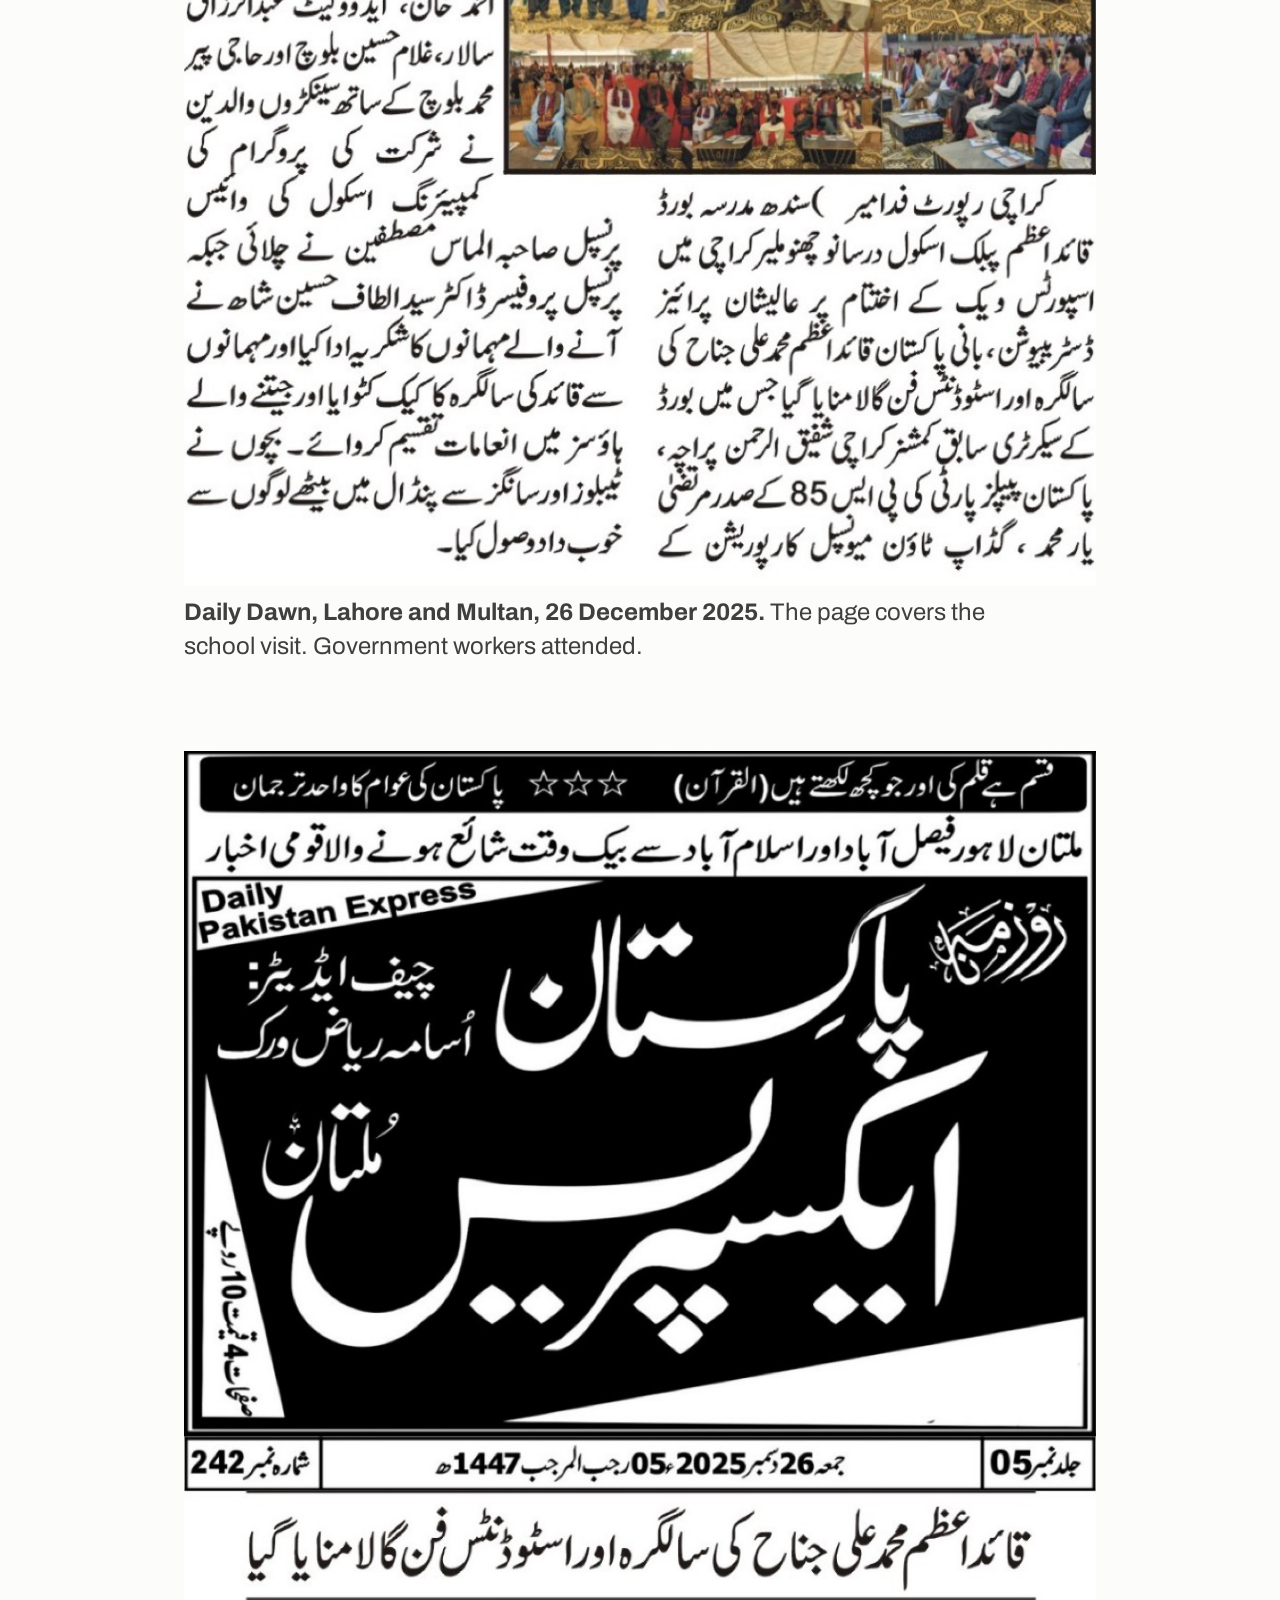
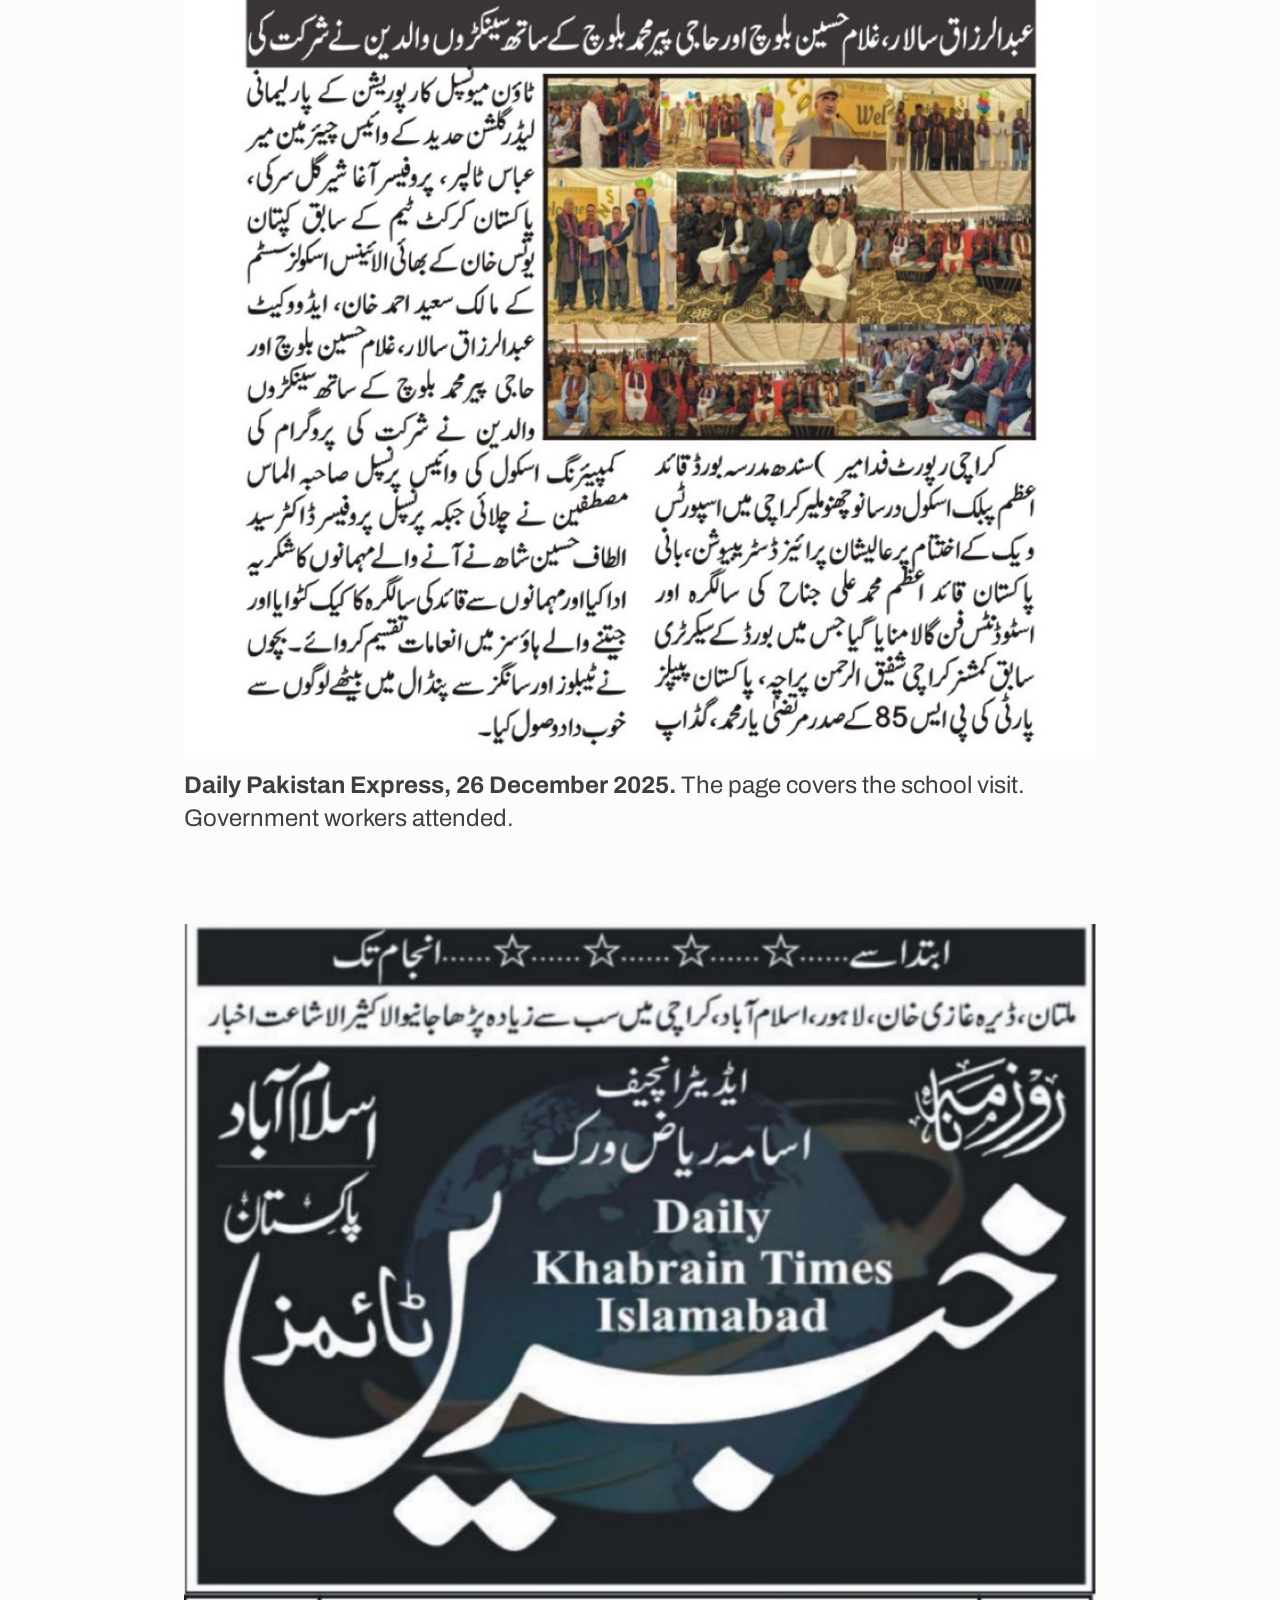
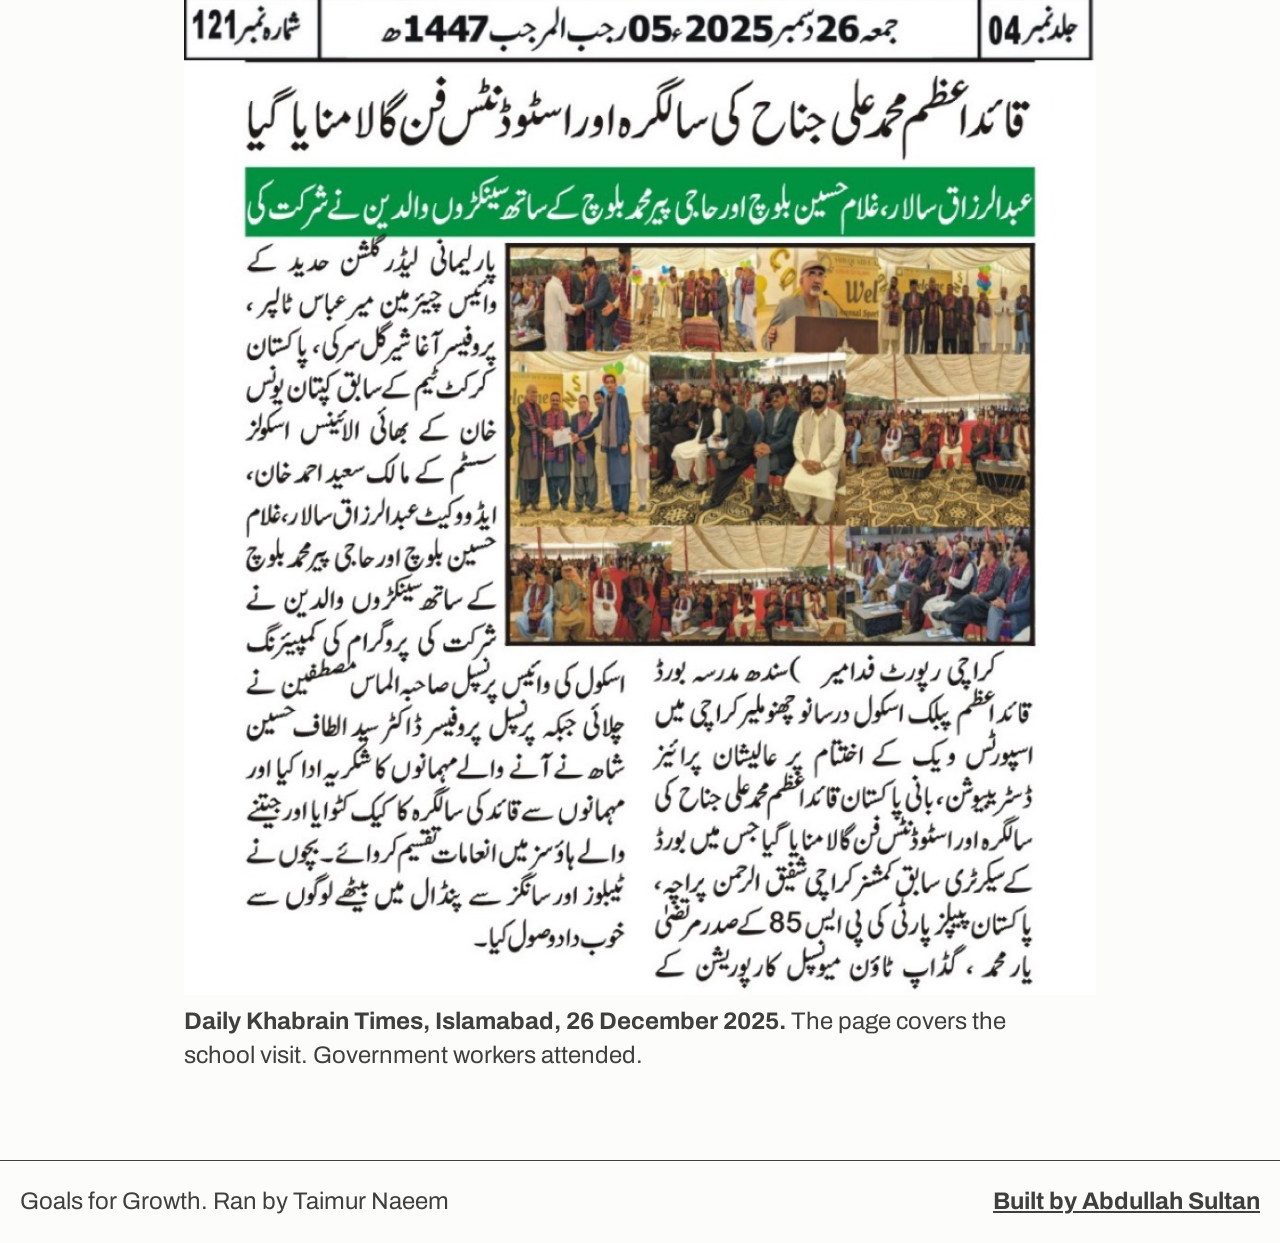
==== commit e86f76c9: "put the tug of war clip at the top of the gallery Co-authored-by: Cursor <cursoragent@cursor.com>" ====
--- a/gallery/index.html
+++ b/gallery/index.html
@@ -70,6 +70,12 @@
     </nav>
   </div>
   <main class="page">
+    <figure class="clip">
+      <video controls playsinline webkit-playsinline preload="metadata" width="960" height="720" poster="/media/winter/winter-01.jpg">
+        <source src="/media/winter/session.mp4" type="video/mp4">
+      </video>
+      <figcaption>Tug of war at the winter session.</figcaption>
+    </figure>
     <h1 class="display">School week photos</h1>
     <p class="lede">QAPS, NJV, and the winter 2025 sessions, plus the newspaper pages from 26 December 2025.</p>
     <section class="group" id="qaps">
@@ -128,12 +134,6 @@
 <li><a href="/media/winter/winter-14.jpg"><img src="/media/winter/winter-14.jpg" width="1600" height="1200" alt="Children and coaches at the winter 2025 session."></a></li>
 <li><a href="/media/winter/winter-15.jpg"><img src="/media/winter/winter-15.jpg" width="1600" height="1200" alt="Children and coaches at the winter 2025 session."></a></li>
       </ul>
-      <figure class="clip">
-        <video controls playsinline preload="metadata" width="960" height="720" poster="/media/winter/winter-01.jpg">
-          <source src="/media/winter/session.mp4" type="video/mp4">
-        </video>
-        <figcaption>A clip from the winter session.</figcaption>
-      </figure>
     </section>
     <section class="group" id="papers">
       <h2>Newspaper pages</h2>
--- a/css/site.css
+++ b/css/site.css
@@ -357,7 +357,7 @@
 .site-foot a { font-weight: 700; }
 
 .page {
-  width: var(--edge);
+  width: min(1520px, calc(100% - 18rem));
   margin: 0 auto;
   padding: max(1.25rem, env(safe-area-inset-top)) 0 4rem;
 }
@@ -389,7 +389,7 @@
 .press figcaption { margin-top: 0.6rem; max-width: 62ch; }
 
 .clip {
-  margin-top: 0.75rem;
+  margin: 0 0 1.75rem;
 }
 .clip video { display: block; width: 100%; height: auto; background: var(--ink); }
 
@@ -404,6 +404,7 @@
   .band.flip figure { order: 0; }
   .band figure { min-height: 16rem; }
   .copy { padding: 1.6rem 1.15rem 2rem; }
+  .page { width: min(1520px, calc(100% - 8rem)); }
   .shots { columns: 2; }
   .tick { display: none; }
   .bar-red { height: 1.4rem; }
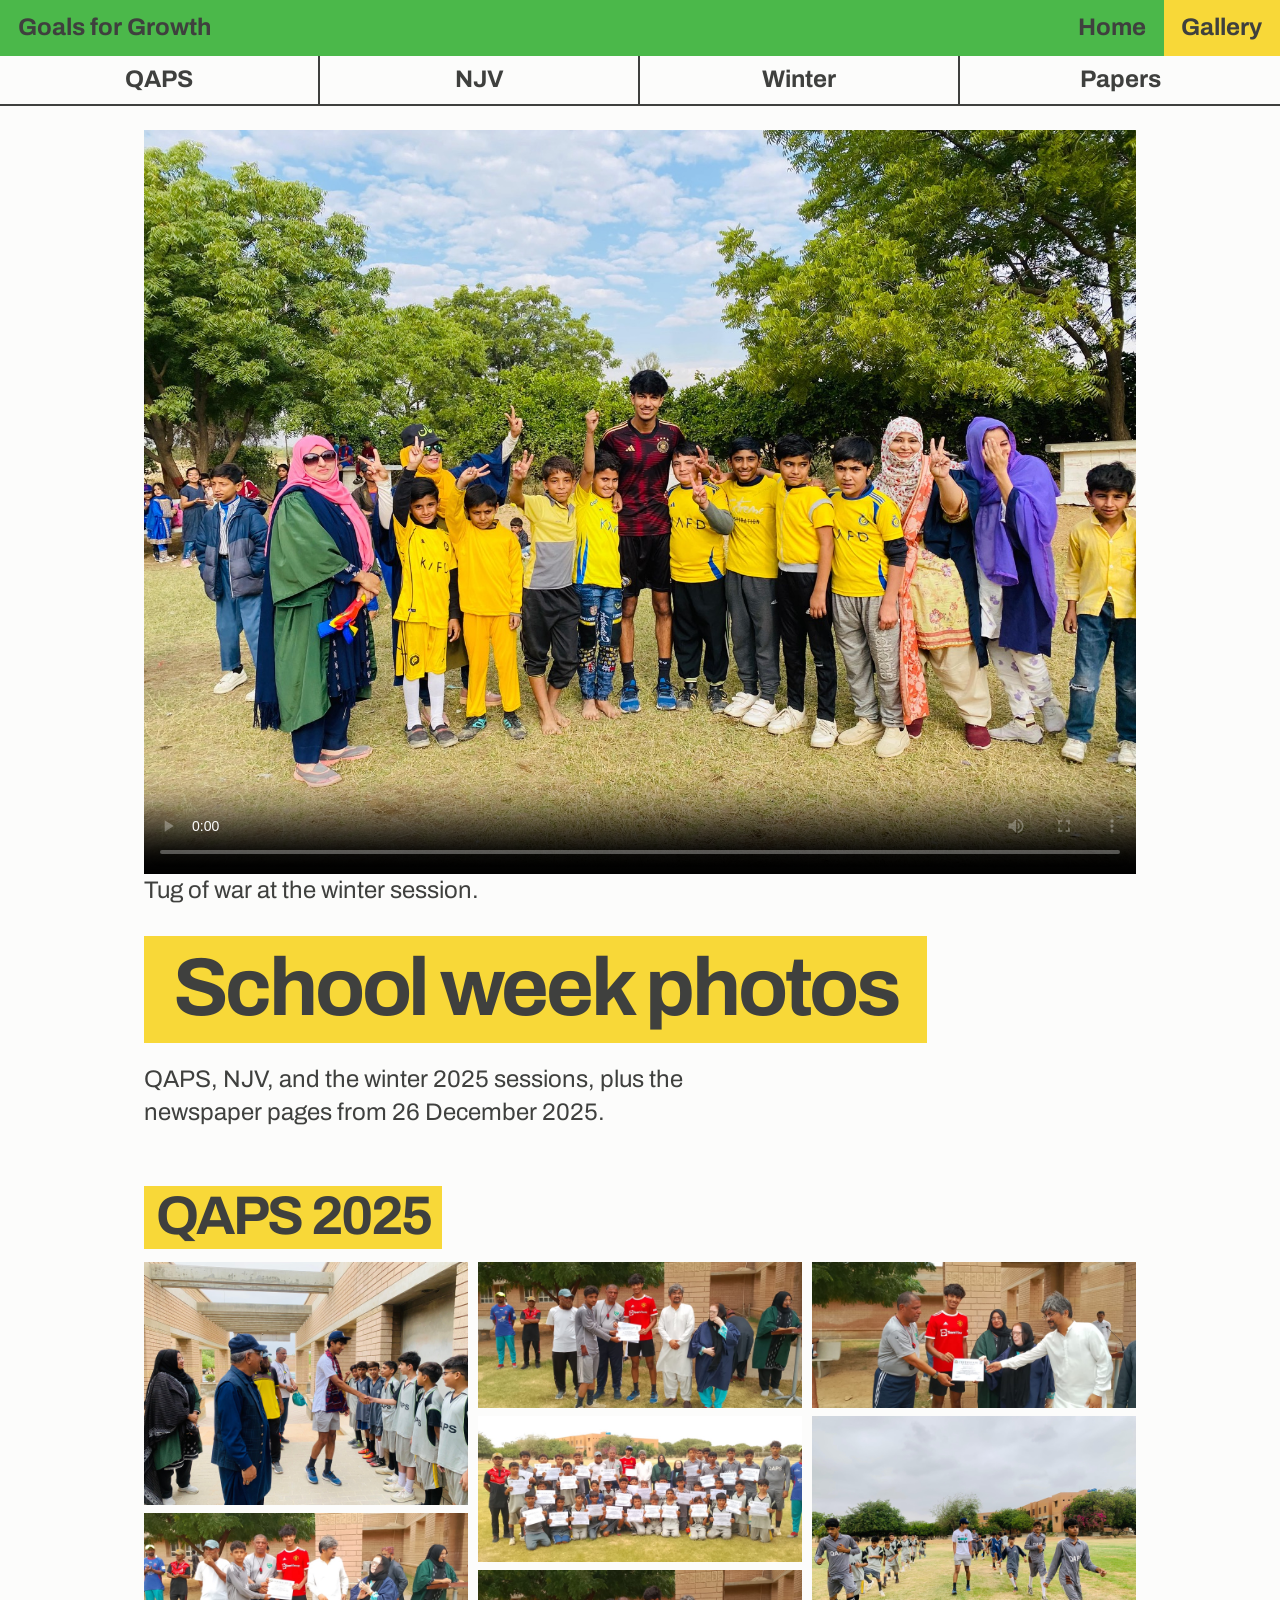
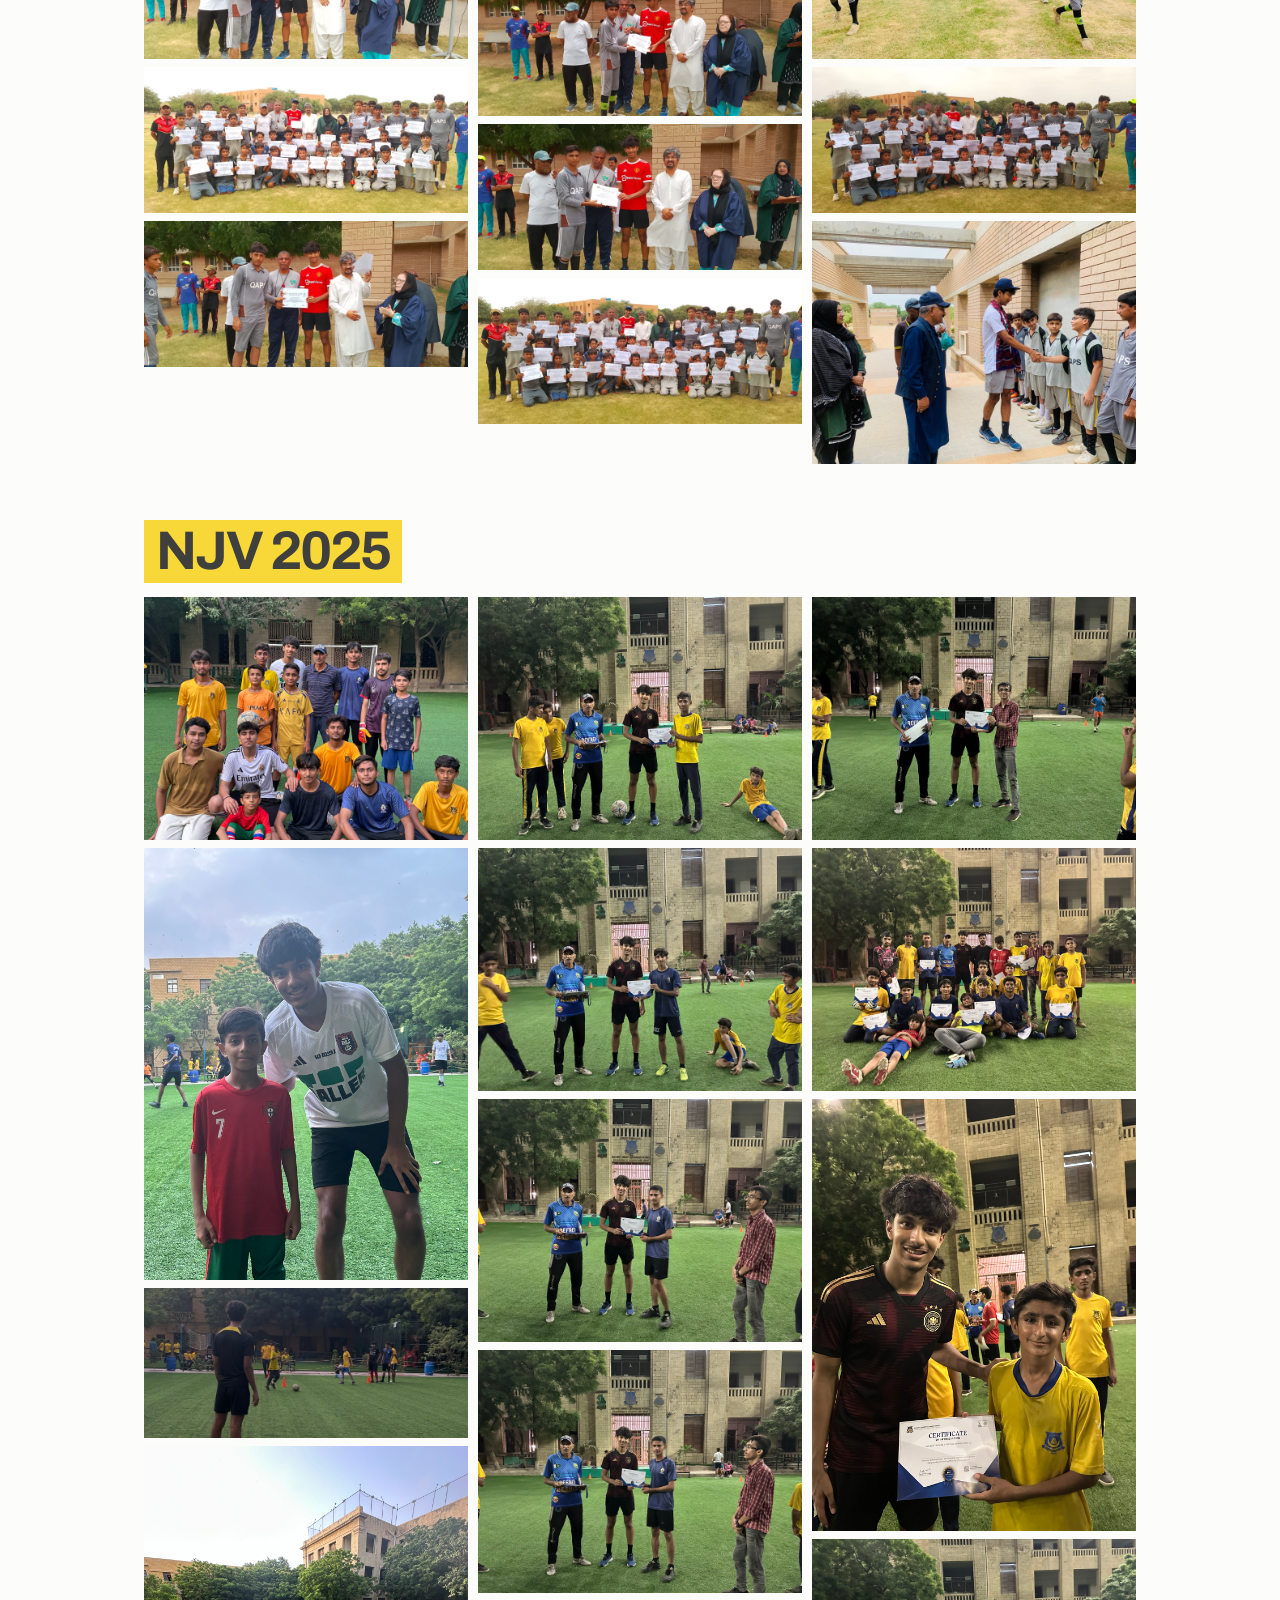
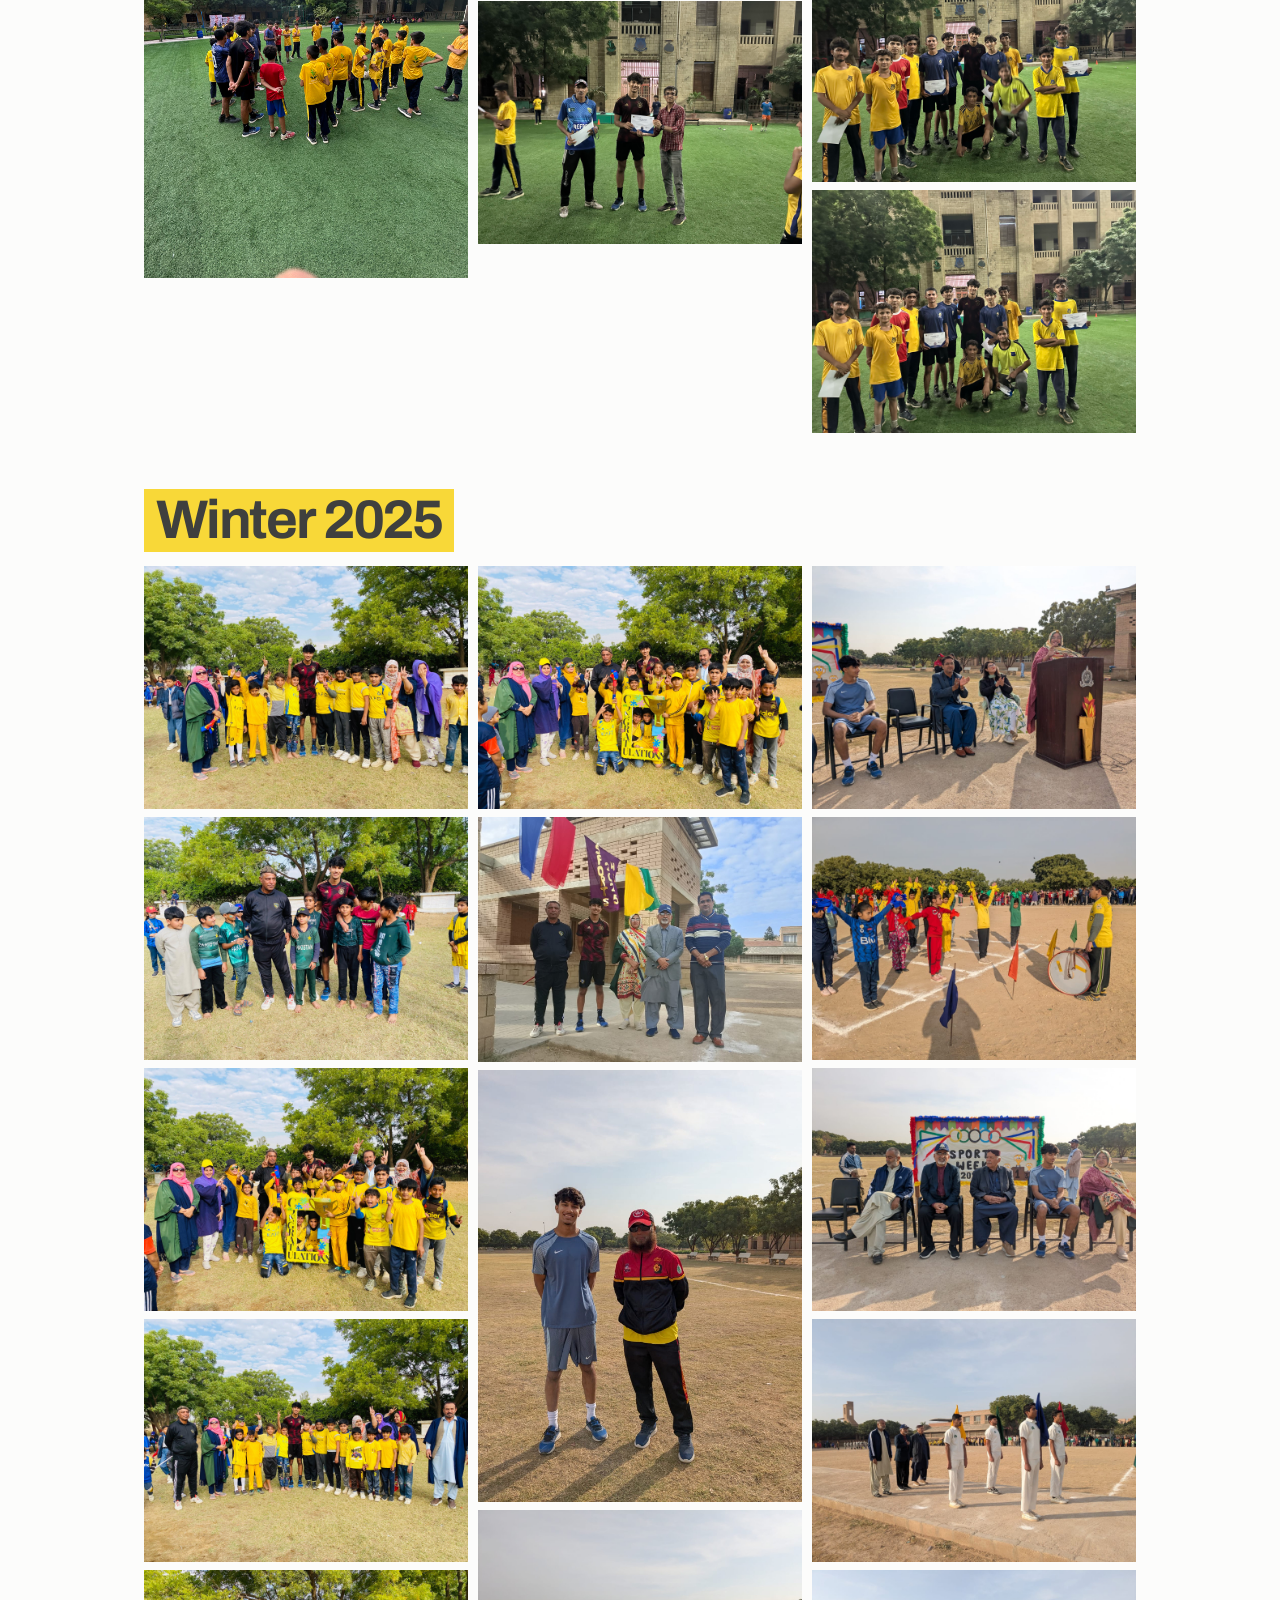
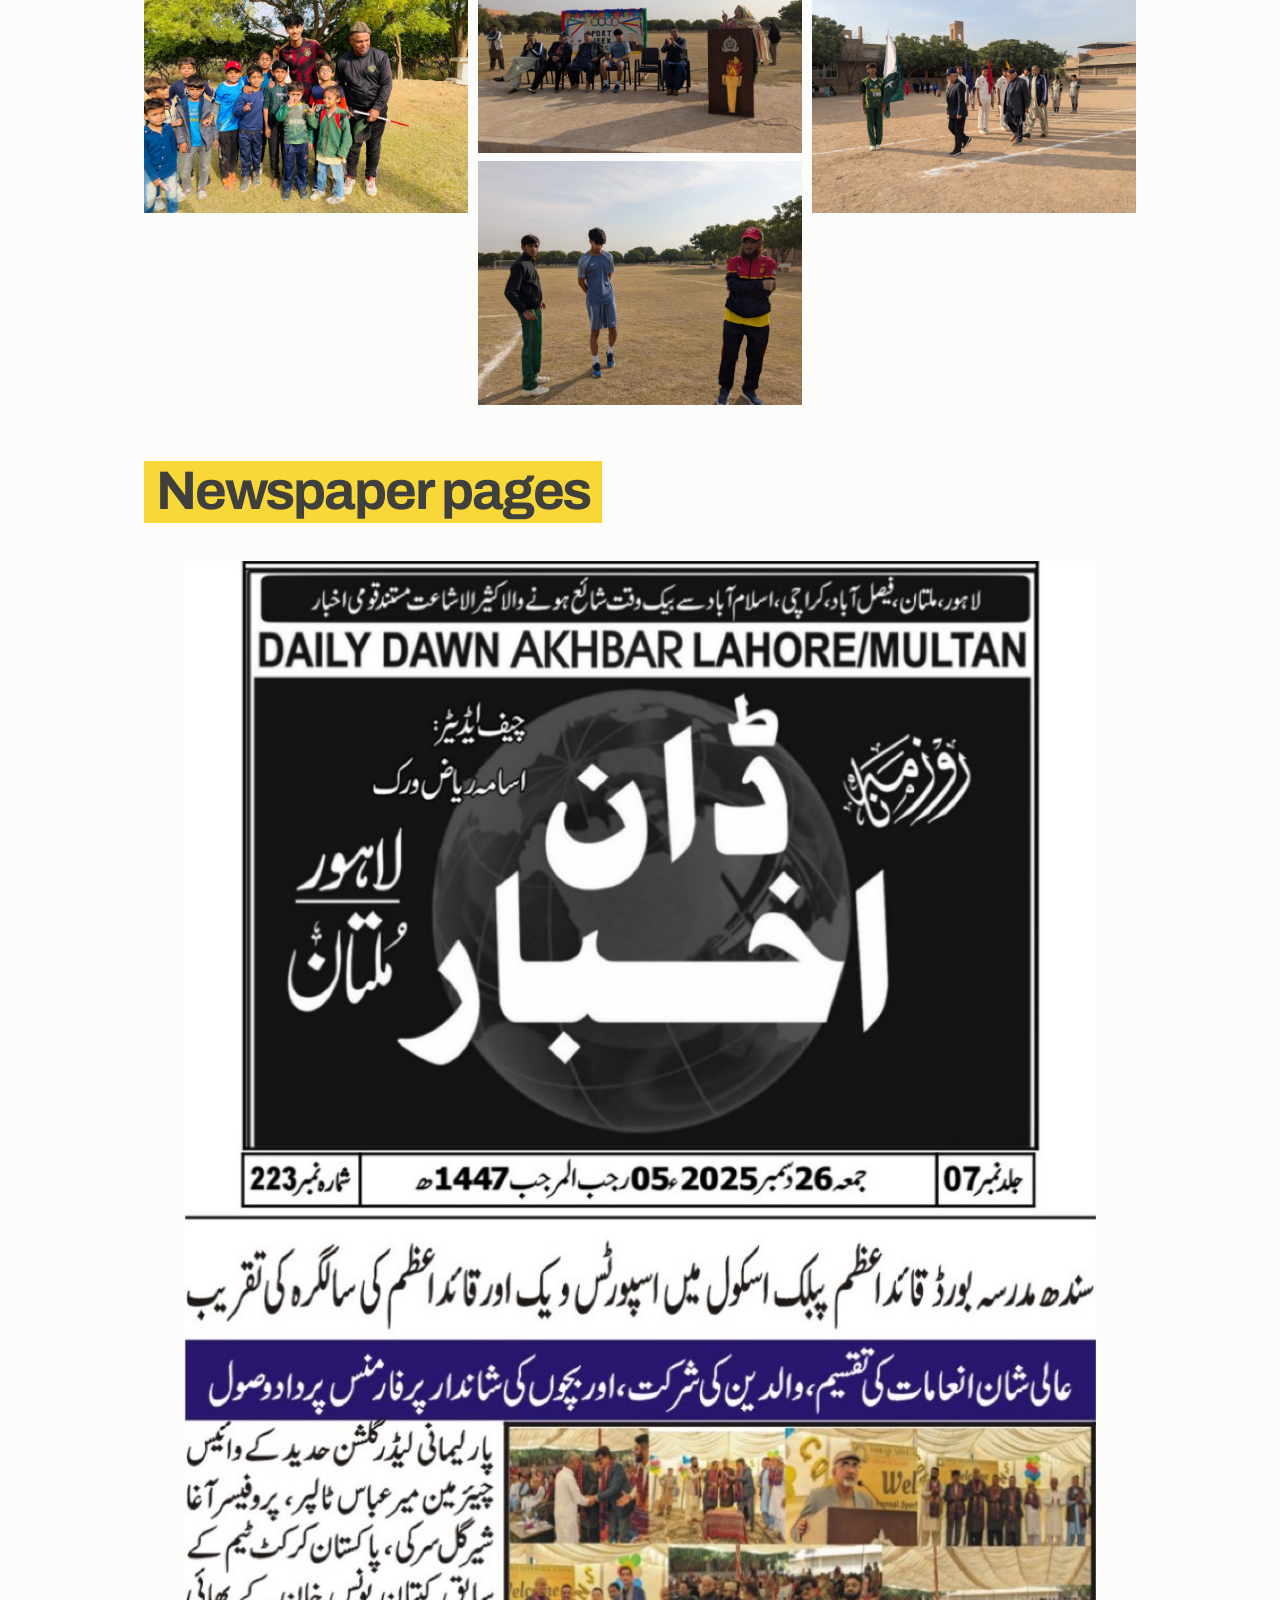
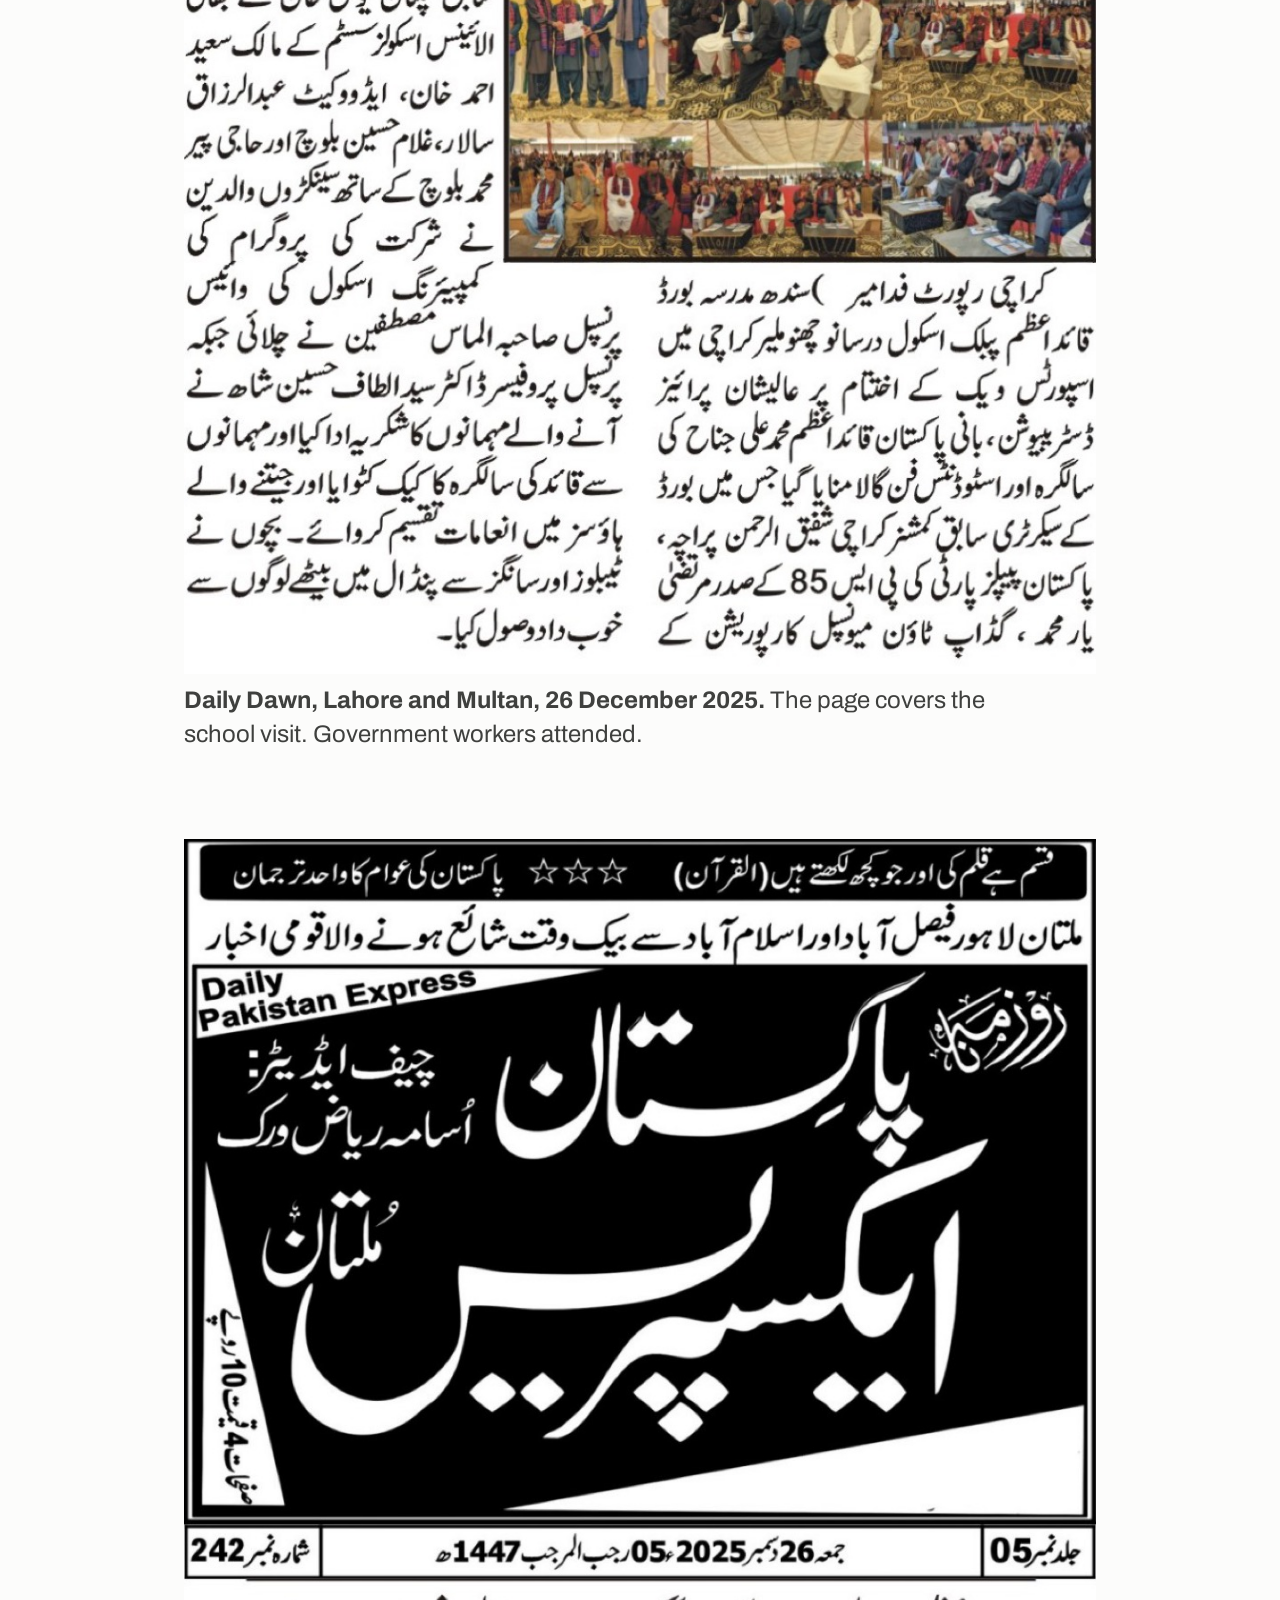
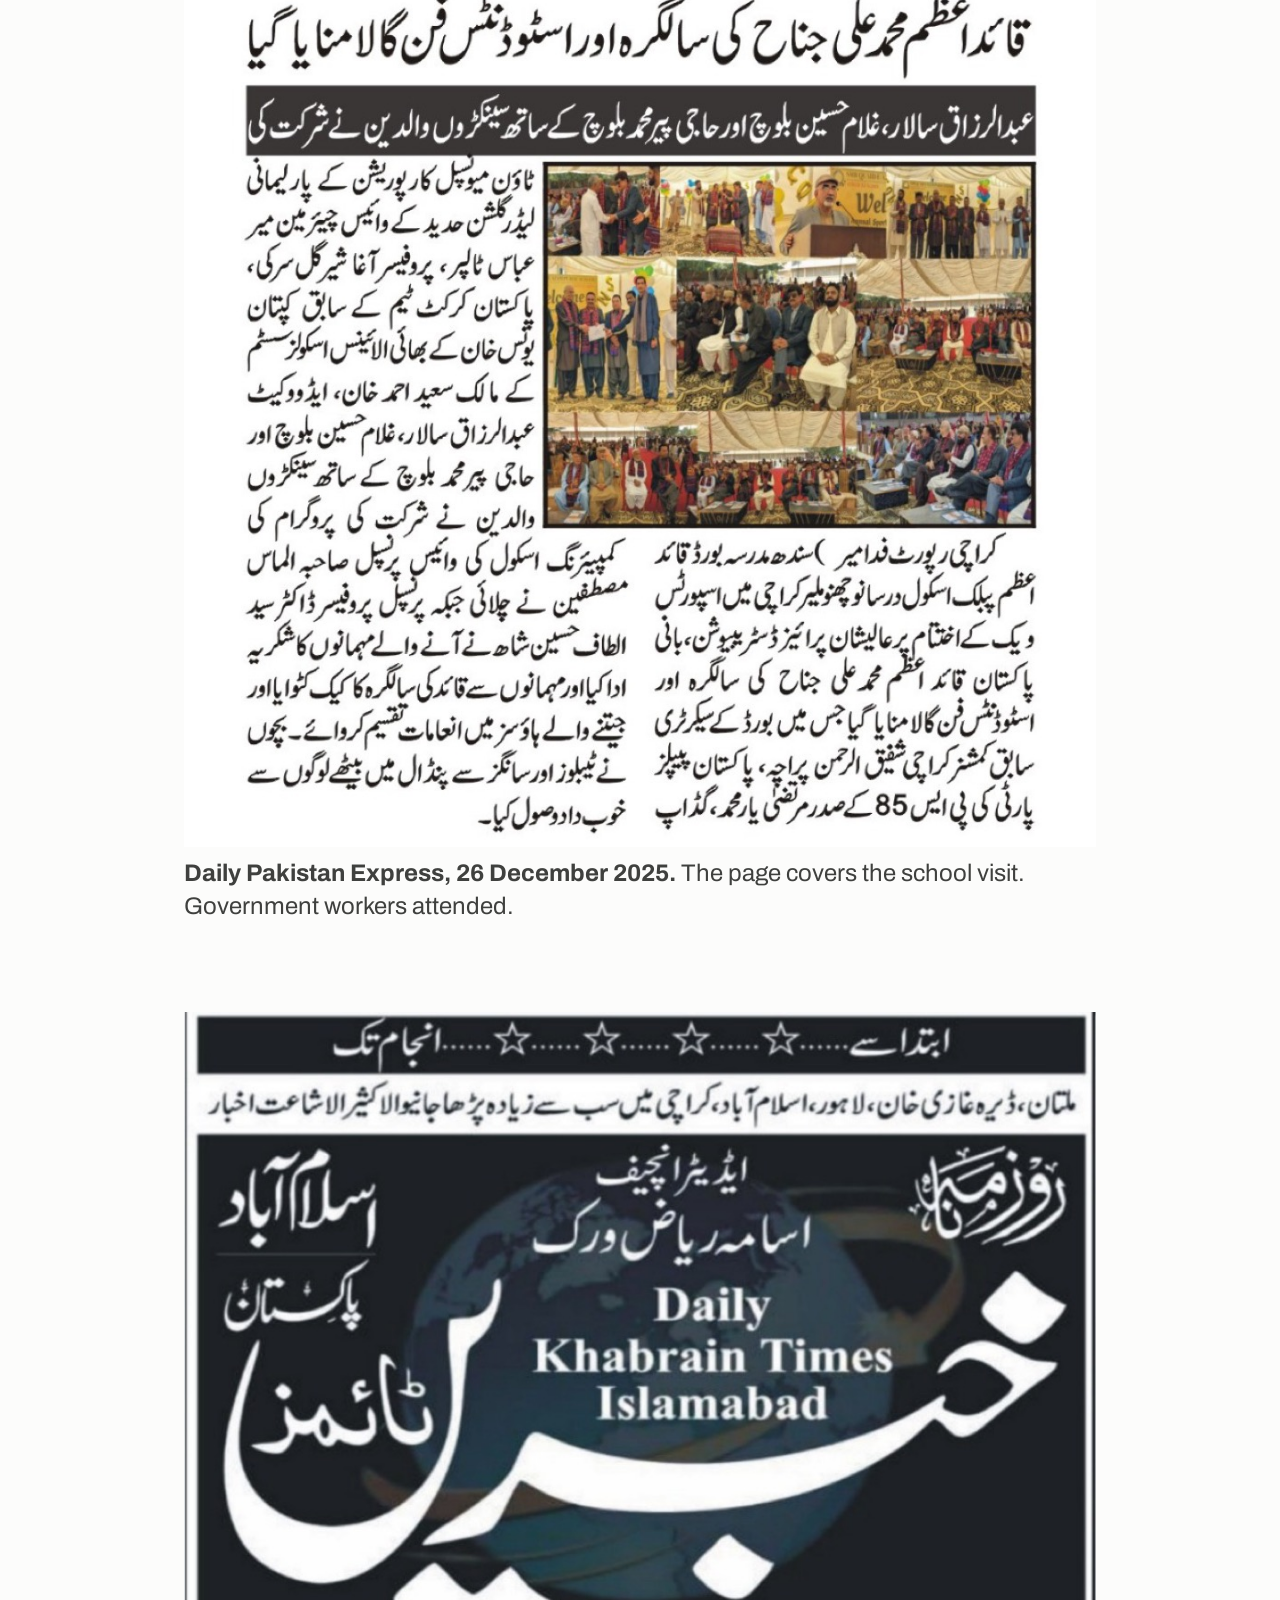
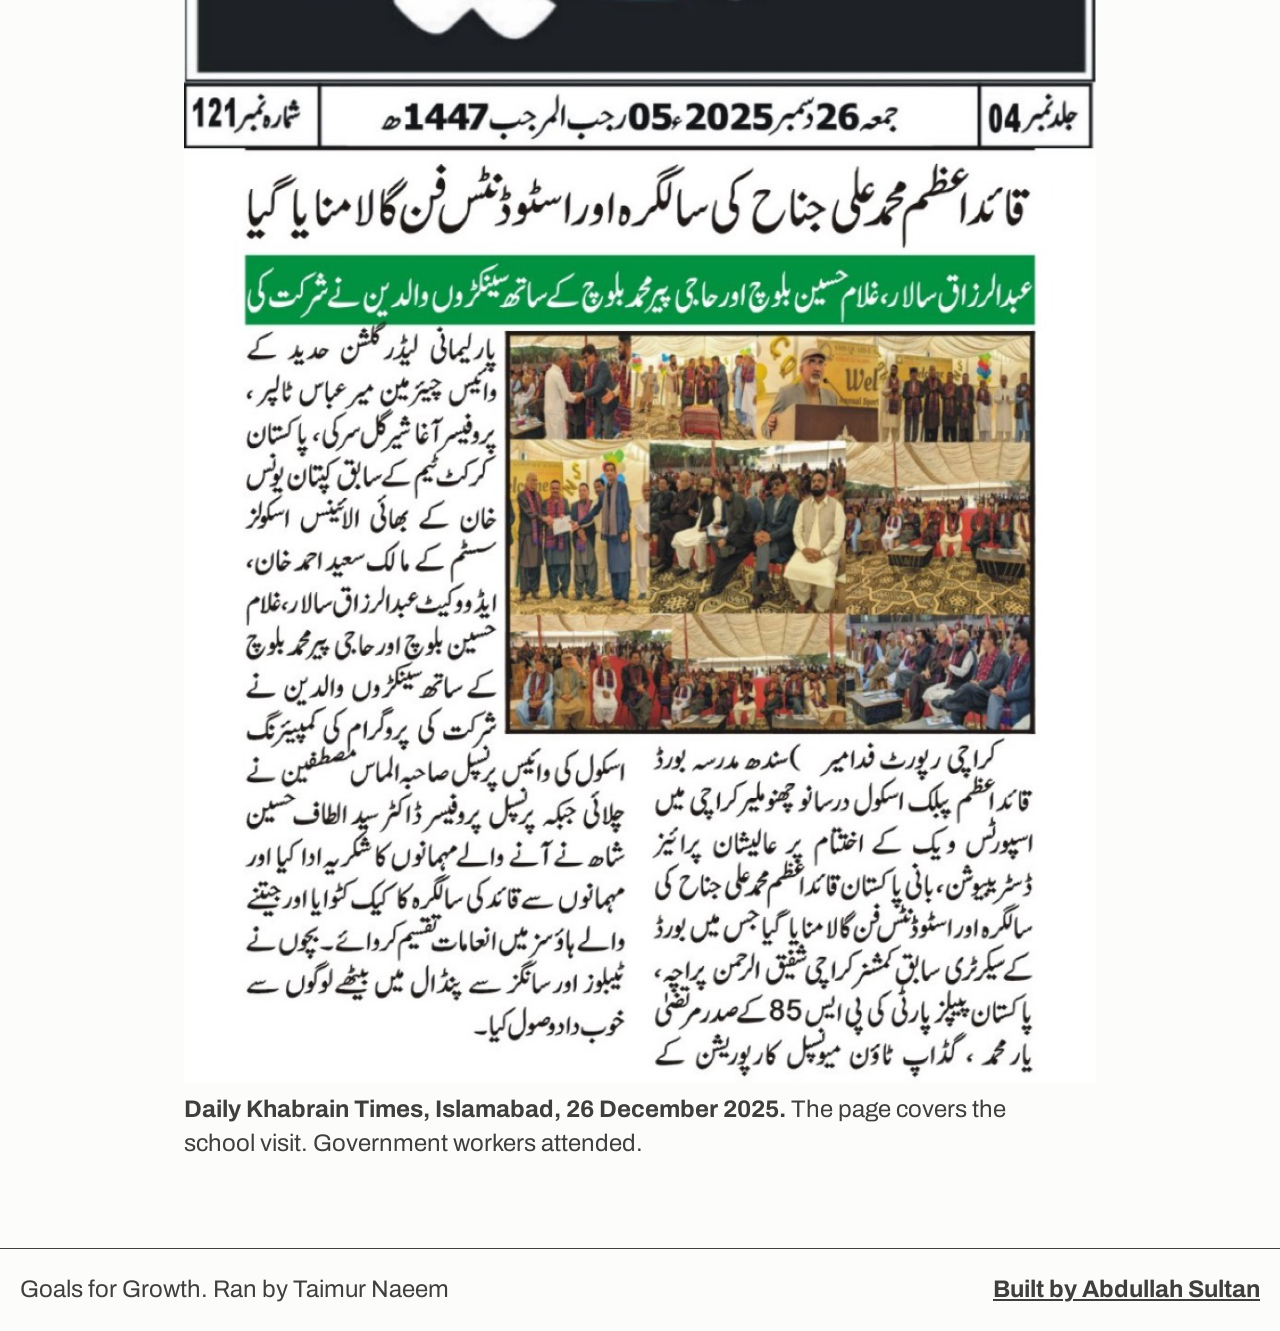
==== commit e2877583: "smooth the scroll and move the page with it Co-authored-by: Cursor <cursoragent@cursor.com>" ====
--- a/gallery/index.html
+++ b/gallery/index.html
@@ -163,6 +163,8 @@
   </footer>
   <script src="/vendor/gsap.min.js"></script>
   <script src="/vendor/ScrollTrigger.min.js"></script>
+  <script src="/vendor/CustomEase.min.js"></script>
+  <script src="/vendor/lenis.min.js"></script>
   <script src="/js/motion.js"></script>
 </body>
 </html>
--- a/css/site.css
+++ b/css/site.css
@@ -28,6 +28,9 @@
 
 html { scrollbar-color: var(--green) var(--paper); }
 
+html.lenis, html.lenis body { height: auto; }
+.lenis.lenis-smooth { scroll-behavior: auto !important; }
+
 body {
   margin: 0;
   background: var(--paper);
@@ -274,6 +277,7 @@
   margin: 0;
   min-height: 28rem;
   overflow: hidden;
+  clip-path: inset(0);
 }
 
 .band img {
@@ -380,7 +384,7 @@
   padding: 0;
 }
 
-.shots li { break-inside: avoid; margin: 0; }
+.shots li { break-inside: avoid; margin: 0 0 0.5rem; }
 .shots a { display: block; }
 .shots img { display: block; width: 100%; height: auto; }
 
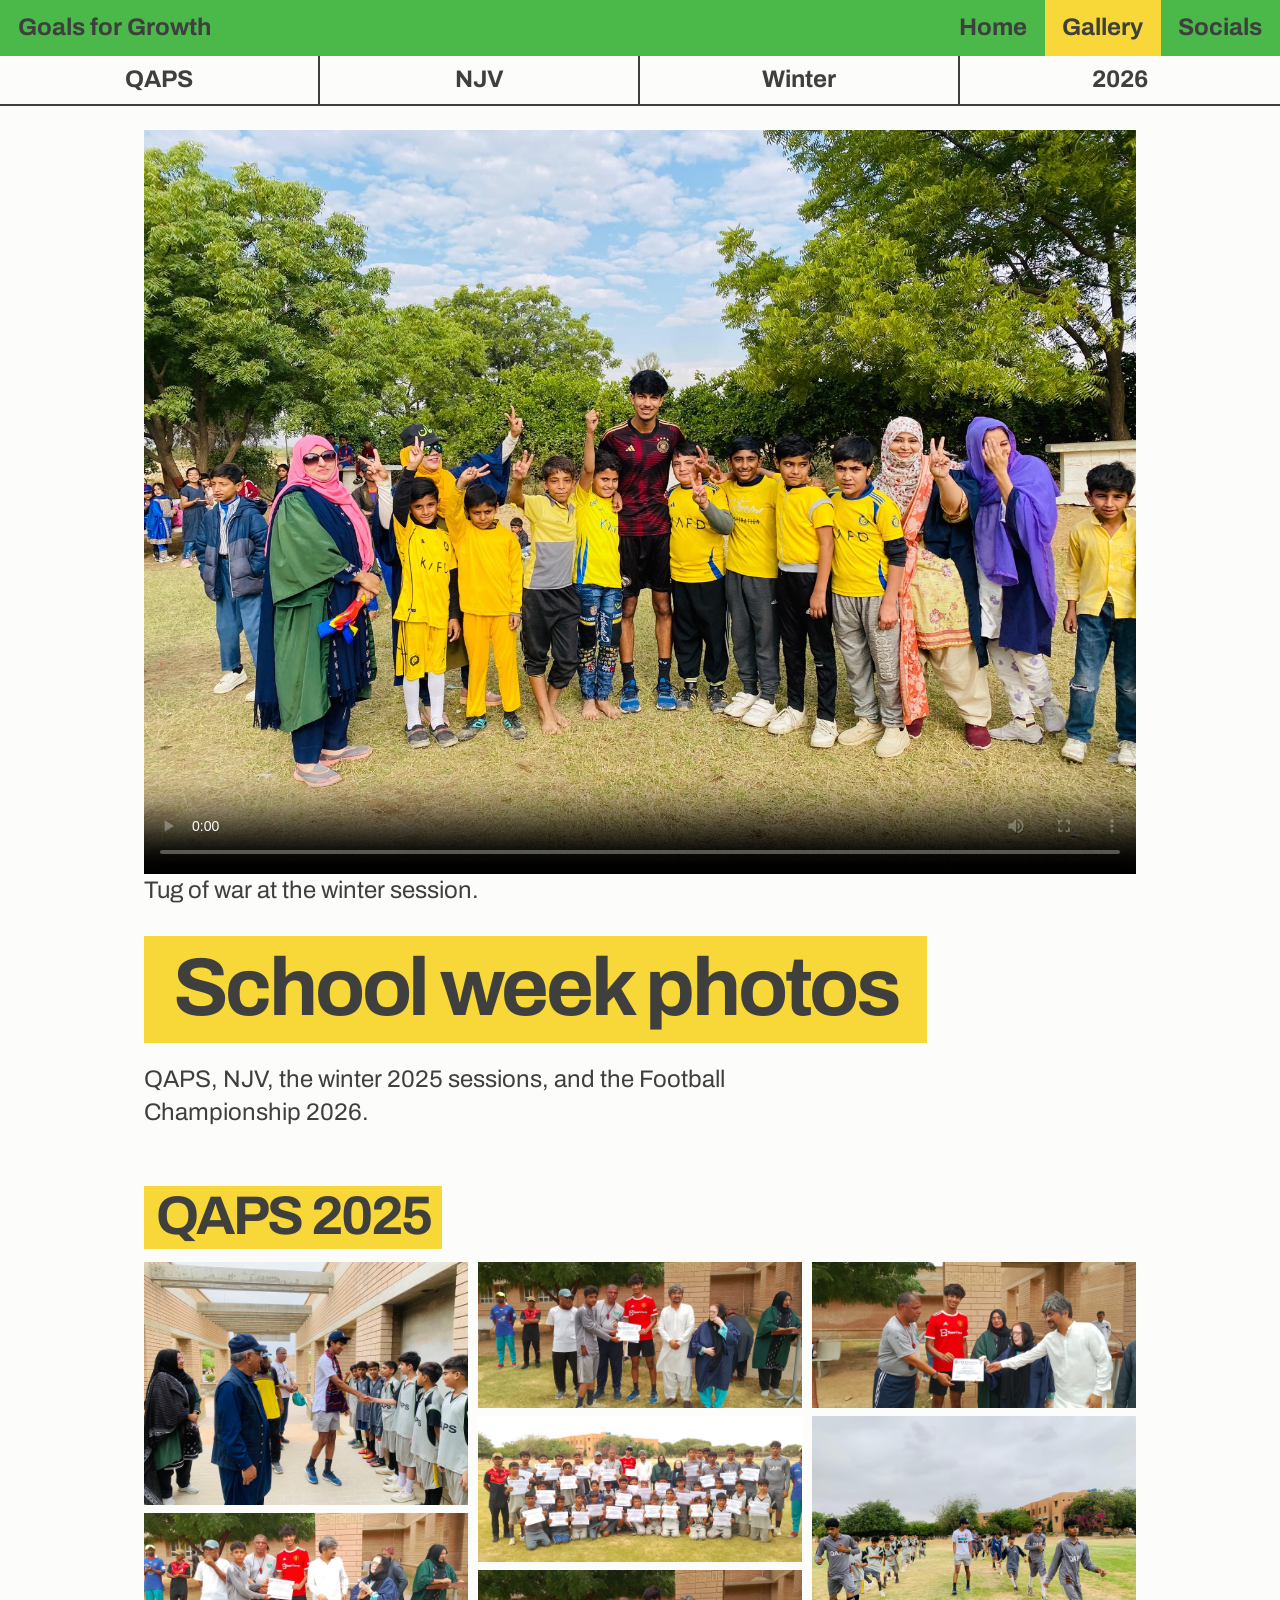
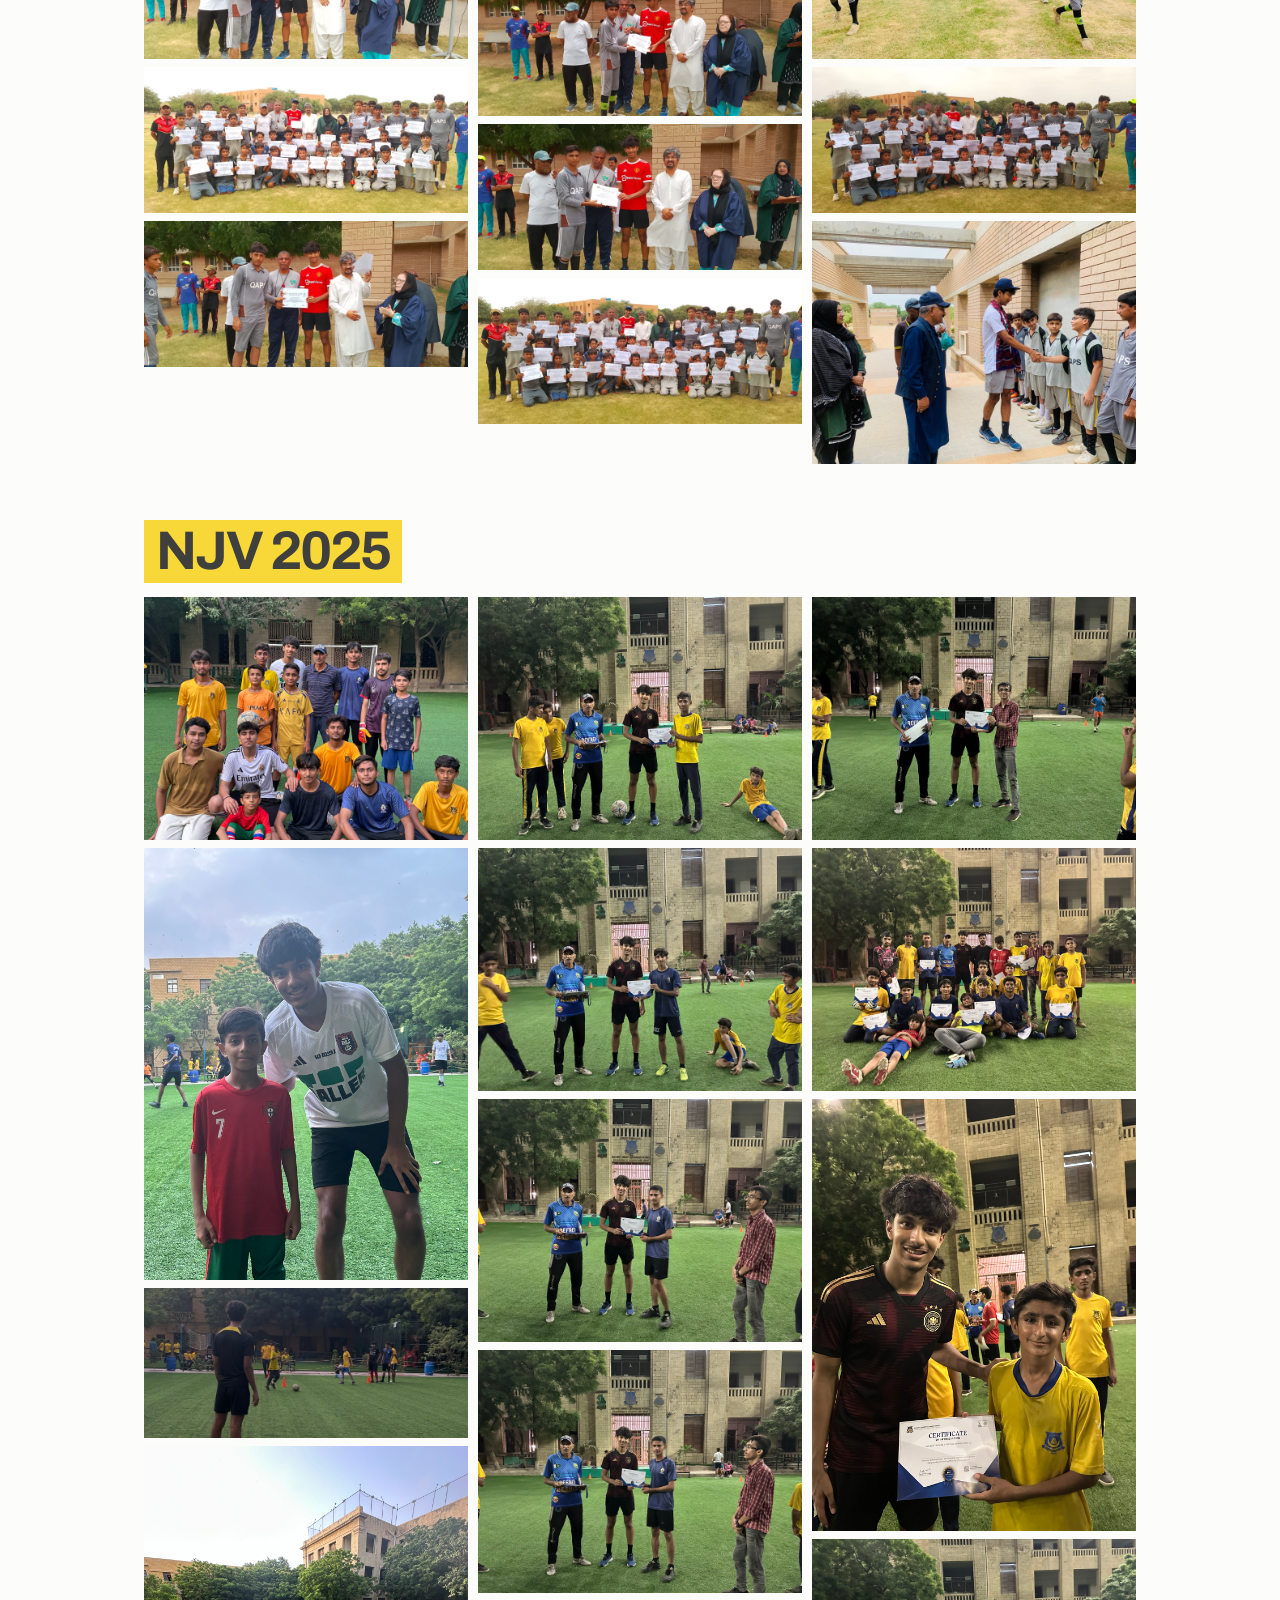
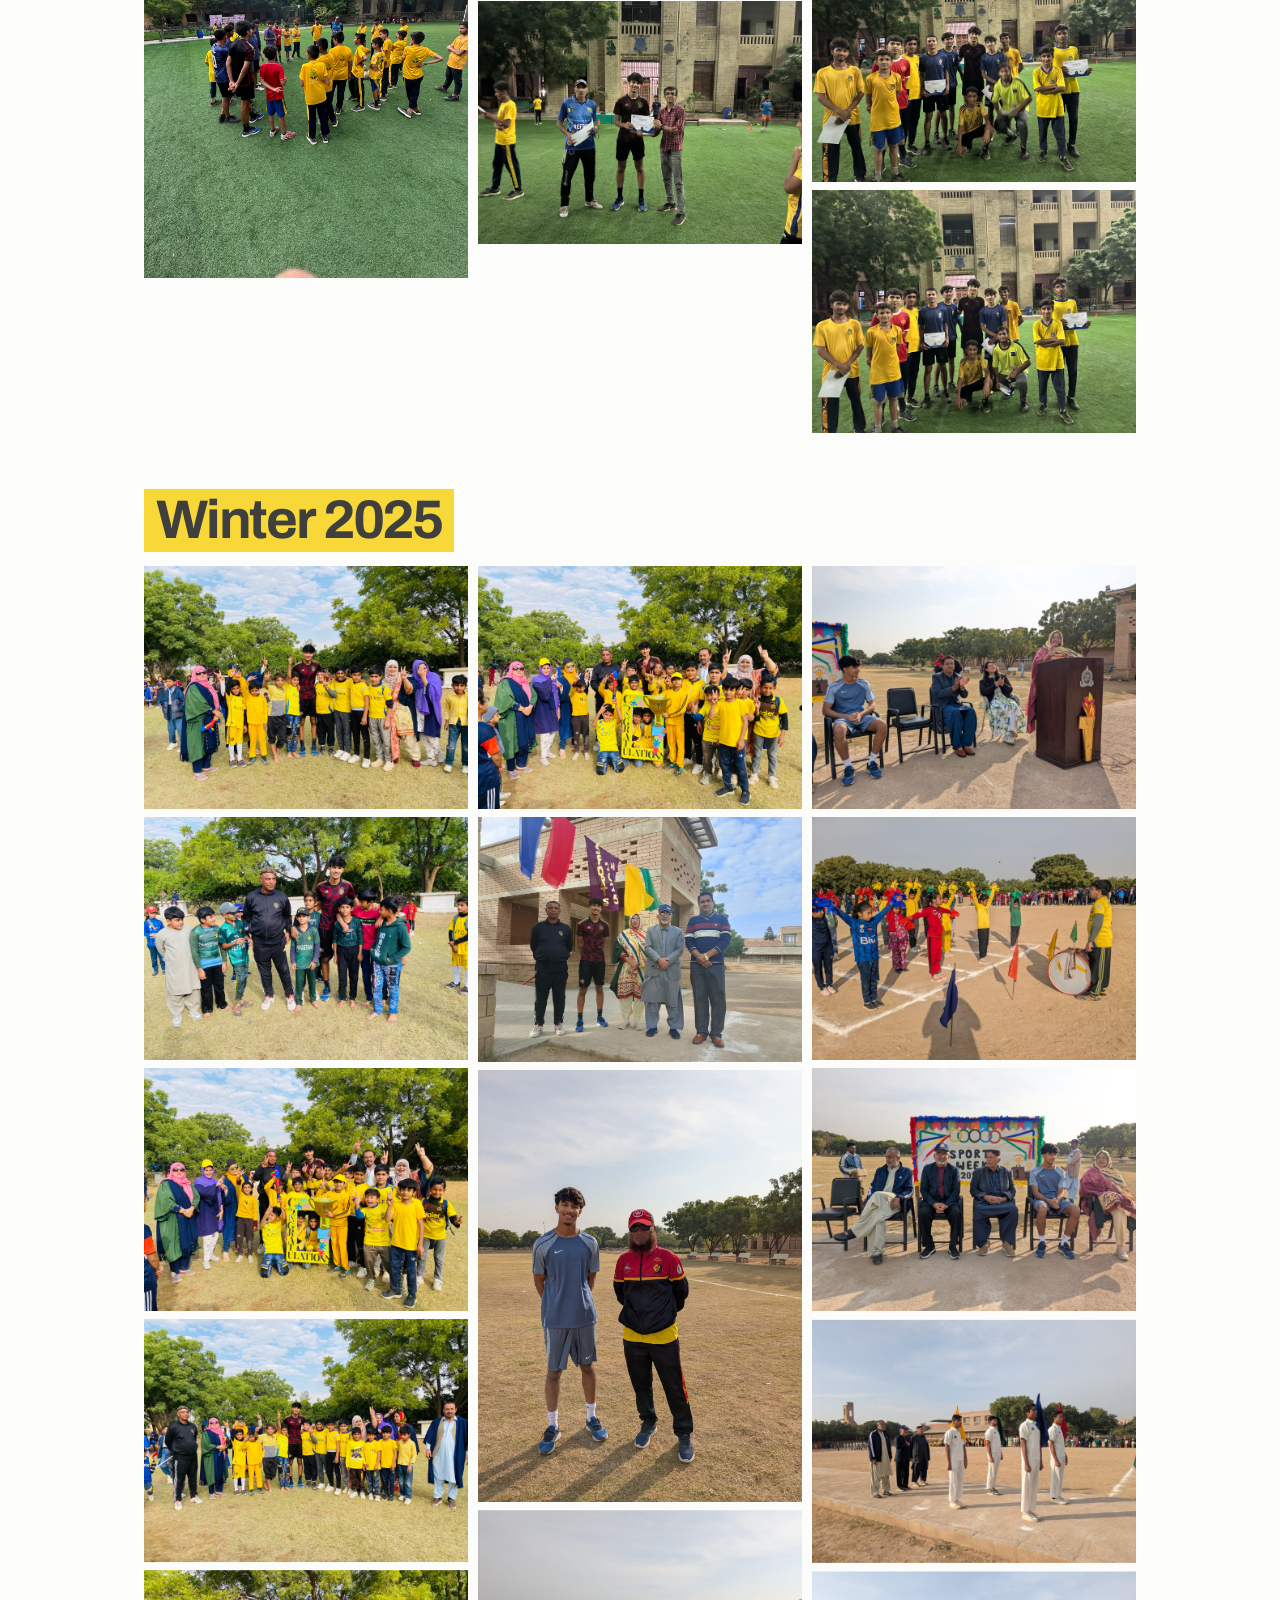
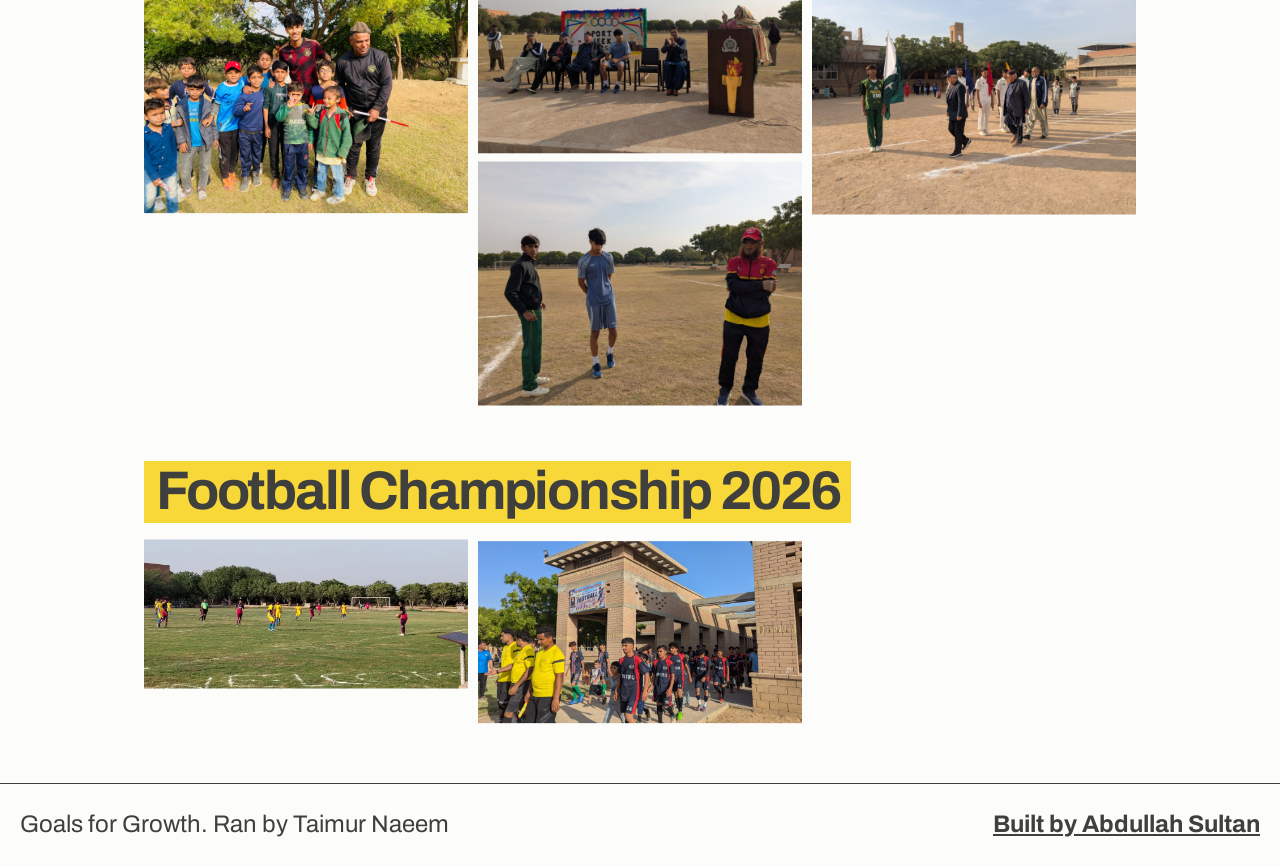
==== commit 6efe8476: "add the football championship photos to the gallery Co-authored-by: Cursor <cursoragent@cursor.com>" ====
--- a/gallery/index.html
+++ b/gallery/index.html
@@ -4,11 +4,11 @@
   <meta charset="utf-8">
   <meta name="viewport" content="width=device-width, initial-scale=1, viewport-fit=cover">
   <title>School week photos | Goals for Growth</title>
-  <meta name="description" content="Photos from Goals for Growth at QAPS, NJV, and the winter 2025 sessions, plus the Dawn, Express, and Khabrain Times pages.">
+  <meta name="description" content="Photos from Goals for Growth at QAPS, NJV, and the winter 2025 sessions, plus the Football Championship 2026 on the school pitch.">
   <link rel="canonical" href="https://goalsforgrowth.site/gallery">
   <meta name="robots" content="max-image-preview:large, max-snippet:-1">
   <meta property="og:title" content="School week photos | Goals for Growth">
-  <meta property="og:description" content="Photos from Goals for Growth at QAPS, NJV, and the winter 2025 sessions, plus the Dawn, Express, and Khabrain Times pages.">
+  <meta property="og:description" content="Photos from Goals for Growth at QAPS, NJV, and the winter 2025 sessions, plus the Football Championship 2026 on the school pitch.">
   <meta property="og:url" content="https://goalsforgrowth.site/gallery">
   <meta property="og:type" content="website">
   <meta property="og:image" content="https://goalsforgrowth.site/media/og.jpg">
@@ -16,7 +16,7 @@
   <meta property="og:image:height" content="630">
   <meta name="twitter:card" content="summary_large_image">
   <meta name="twitter:title" content="School week photos | Goals for Growth">
-  <meta name="twitter:description" content="Photos from Goals for Growth at QAPS, NJV, and the winter 2025 sessions, plus the Dawn, Express, and Khabrain Times pages.">
+  <meta name="twitter:description" content="Photos from Goals for Growth at QAPS, NJV, and the winter 2025 sessions, plus the Football Championship 2026 on the school pitch.">
   <meta name="twitter:image" content="https://goalsforgrowth.site/media/og.jpg">
   <link rel="icon" href="/favicon.ico" sizes="32x32">
   <link rel="apple-touch-icon" href="/apple-touch-icon.png">
@@ -39,7 +39,7 @@
         "@id": "https://goalsforgrowth.site/gallery#page",
         "url": "https://goalsforgrowth.site/gallery",
         "name": "School week photos | Goals for Growth",
-        "description": "Photos from Goals for Growth at QAPS, NJV, and the winter 2025 sessions, plus the Dawn, Express, and Khabrain Times pages.",
+        "description": "Photos from Goals for Growth at QAPS, NJV, and the winter 2025 sessions, plus the Football Championship 2026 on the school pitch.",
         "isPartOf": { "@id": "https://goalsforgrowth.site/#website" }
       },
       {
@@ -60,13 +60,14 @@
       <nav aria-label="Pages">
         <a href="/">Home</a>
         <a href="/gallery" aria-current="page">Gallery</a>
+        <a href="/socials">Socials</a>
       </nav>
     </header>
     <nav class="jumps" aria-label="In this gallery">
       <a href="#qaps">QAPS</a>
       <a href="#njv">NJV</a>
       <a href="#winter">Winter</a>
-      <a href="#papers">Papers</a>
+      <a href="#championship">2026</a>
     </nav>
   </div>
   <main class="page">
@@ -77,7 +78,7 @@
       <figcaption>Tug of war at the winter session.</figcaption>
     </figure>
     <h1 class="display">School week photos</h1>
-    <p class="lede">QAPS, NJV, and the winter 2025 sessions, plus the newspaper pages from 26 December 2025.</p>
+    <p class="lede">QAPS, NJV, the winter 2025 sessions, and the Football Championship 2026.</p>
     <section class="group" id="qaps">
       <h2>QAPS 2025</h2>
       <ul class="shots">
@@ -135,25 +136,11 @@
 <li><a href="/media/winter/winter-15.jpg"><img src="/media/winter/winter-15.jpg" width="1600" height="1200" alt="Children and coaches at the winter 2025 session."></a></li>
       </ul>
     </section>
-    <section class="group" id="papers">
-      <h2>Newspaper pages</h2>
-      <ul class="press">
-        <li>
-        <figure>
-          <img src="/media/winter/press-dawn.jpg" width="958" height="1800" alt="Daily Dawn, Lahore and Multan, 26 December 2025.">
-          <figcaption><strong>Daily Dawn, Lahore and Multan, 26 December 2025.</strong> The page covers the school visit. Government workers attended.</figcaption>
-        </figure>
-      </li><li>
-        <figure>
-          <img src="/media/winter/press-express.jpg" width="1021" height="1800" alt="Daily Pakistan Express, 26 December 2025.">
-          <figcaption><strong>Daily Pakistan Express, 26 December 2025.</strong> The page covers the school visit. Government workers attended.</figcaption>
-        </figure>
-      </li><li>
-        <figure>
-          <img src="/media/winter/press-khabrain.jpg" width="982" height="1800" alt="Daily Khabrain Times, Islamabad, 26 December 2025.">
-          <figcaption><strong>Daily Khabrain Times, Islamabad, 26 December 2025.</strong> The page covers the school visit. Government workers attended.</figcaption>
-        </figure>
-      </li>
+    <section class="group" id="championship">
+      <h2>Football Championship 2026</h2>
+      <ul class="shots">
+        <li><a href="/media/championship/pitch.jpg"><img src="/media/championship/pitch.jpg" width="1024" height="471" alt="Players in yellow and maroon at the Football Championship 2026, with WELCOME written on the grass."></a></li>
+        <li><a href="/media/championship/arrival.jpg"><img src="/media/championship/arrival.jpg" width="1024" height="576" alt="Players walking into Quaid-e-Azam Public School for the Football Championship 2026."></a></li>
       </ul>
     </section>
   </main>
@@ -164,6 +151,16 @@
   <script src="/vendor/gsap.min.js"></script>
   <script src="/vendor/ScrollTrigger.min.js"></script>
   <script src="/vendor/CustomEase.min.js"></script>
+  <script src="/vendor/CustomBounce.min.js"></script>
+  <script src="/vendor/DrawSVGPlugin.min.js"></script>
+  <script src="/vendor/MorphSVGPlugin.min.js"></script>
+  <script src="/vendor/MotionPathPlugin.min.js"></script>
+  <script src="/vendor/Flip.min.js"></script>
+  <script src="/vendor/Observer.min.js"></script>
+  <script src="/vendor/Physics2DPlugin.min.js"></script>
+  <script src="/vendor/PhysicsPropsPlugin.min.js"></script>
+  <script src="/vendor/InertiaPlugin.min.js"></script>
+  <script src="/vendor/ScrollToPlugin.min.js"></script>
   <script src="/vendor/lenis.min.js"></script>
   <script src="/js/motion.js"></script>
 </body>
--- a/css/site.css
+++ b/css/site.css
@@ -51,6 +51,7 @@
 
 @media (hover: hover) and (pointer: fine) {
   a:hover { text-decoration-thickness: 2px; }
+  .puck { cursor: grab; }
   a:active { transform: translateY(1px); }
   .mast nav a:hover,
   .jumps a:hover { background: var(--gold); color: var(--ink); }
@@ -98,6 +99,7 @@
 .frame {
   position: relative;
   margin: 0 1.5rem;
+  perspective: 800px;
 }
 
 .frame img {
@@ -270,6 +272,7 @@
 .band {
   display: grid;
   grid-template-columns: 1fr 1fr;
+  overflow: hidden;
 }
 
 .band figure {
@@ -278,6 +281,7 @@
   min-height: 28rem;
   overflow: hidden;
   clip-path: inset(0);
+  perspective: 800px;
 }
 
 .band img {
@@ -330,6 +334,9 @@
   margin: 0.4rem 0 0;
   padding: 0;
 }
+
+.notes { list-style: none; margin: 1.1rem 0 0; padding: 0; }
+.notes li { margin: 0 0 0.55rem; }
 
 .plays li {
   display: grid;
@@ -392,10 +399,68 @@
 .press img { display: block; width: 100%; height: auto; }
 .press figcaption { margin-top: 0.6rem; max-width: 62ch; }
 
+.posts { display: grid; gap: 1.5rem; margin: 0 0 2.5rem; padding: 0; list-style: none; }
+.posts iframe { width: min(100%, 540px); height: 42rem; border: 0; background: var(--paper); }
+@media (min-width: 900px) { .posts { grid-template-columns: 1fr 1fr; align-items: start; } }
+
 .clip {
   margin: 0 0 1.75rem;
 }
 .clip video { display: block; width: 100%; height: auto; background: var(--ink); }
+
+.shards { position: absolute; z-index: 2; left: 0; right: 0; bottom: 14%; height: 0; }
+.shards span {
+  position: absolute;
+  left: 50%;
+  width: 14px;
+  height: 14px;
+  background: var(--gold);
+}
+.shards span:nth-child(1) { margin-left: -7rem; background: var(--red); }
+.shards span:nth-child(2) { margin-left: -3.5rem; background: var(--paper); }
+.shards span:nth-child(3) { margin-left: -7px; }
+.shards span:nth-child(4) { margin-left: 2.6rem; background: var(--red); }
+.shards span:nth-child(5) { margin-left: 6rem; background: var(--paper); }
+
+.kit-motion { display: flex; align-items: flex-end; gap: 1.25rem; margin-top: 0.25rem; color: var(--paper); }
+.plot-wrap { display: block; width: min(100%, 280px); height: auto; }
+.rider { fill: var(--gold); }
+.morph { display: block; flex: none; }
+.morph-target { fill: var(--gold); }
+.puck {
+  flex: none;
+  width: 44px;
+  height: 44px;
+  border-radius: 50%;
+  background: var(--gold);
+  touch-action: none;
+}
+.tick-green { touch-action: none; }
+
+.frames { position: relative; width: 4.75rem; height: 4.75rem; margin-top: 0.4rem; }
+.swatch { position: absolute; inset: 0; }
+.swatch.green { background: var(--green); }
+.swatch.red { background: var(--red); }
+.swatch.gold { background: var(--gold); }
+.swatch:not(:last-child) { visibility: hidden; }
+
+.track-wrap { grid-column: 1 / -1; overflow: hidden; }
+.track { display: flex; width: max-content; }
+.panel { position: relative; flex: none; width: 42vw; height: 4.75rem; }
+.panel.green { background: var(--green); }
+.panel.red { background: var(--red); }
+.panel.gold { background: var(--gold); }
+.panel-mark {
+  position: absolute;
+  left: 0.6rem;
+  top: 50%;
+  width: 14px;
+  height: 14px;
+  margin-top: -7px;
+  background: var(--paper);
+}
+.panel.gold .panel-mark { background: var(--ink); }
+.panel-mark.is-set { left: auto; right: 0.6rem; }
 
 @media (max-width: 800px) {
   :root { --edge: min(1680px, calc(100% - 6rem)); }
@@ -410,6 +475,7 @@
   .copy { padding: 1.6rem 1.15rem 2rem; }
   .page { width: min(1520px, calc(100% - 8rem)); }
   .shots { columns: 2; }
+  .track-wrap { overflow-x: auto; }
   .tick { display: none; }
   .bar-red { height: 1.4rem; }
   .plate-title { font-size: clamp(1.85rem, 9vw, 2.8rem); }
